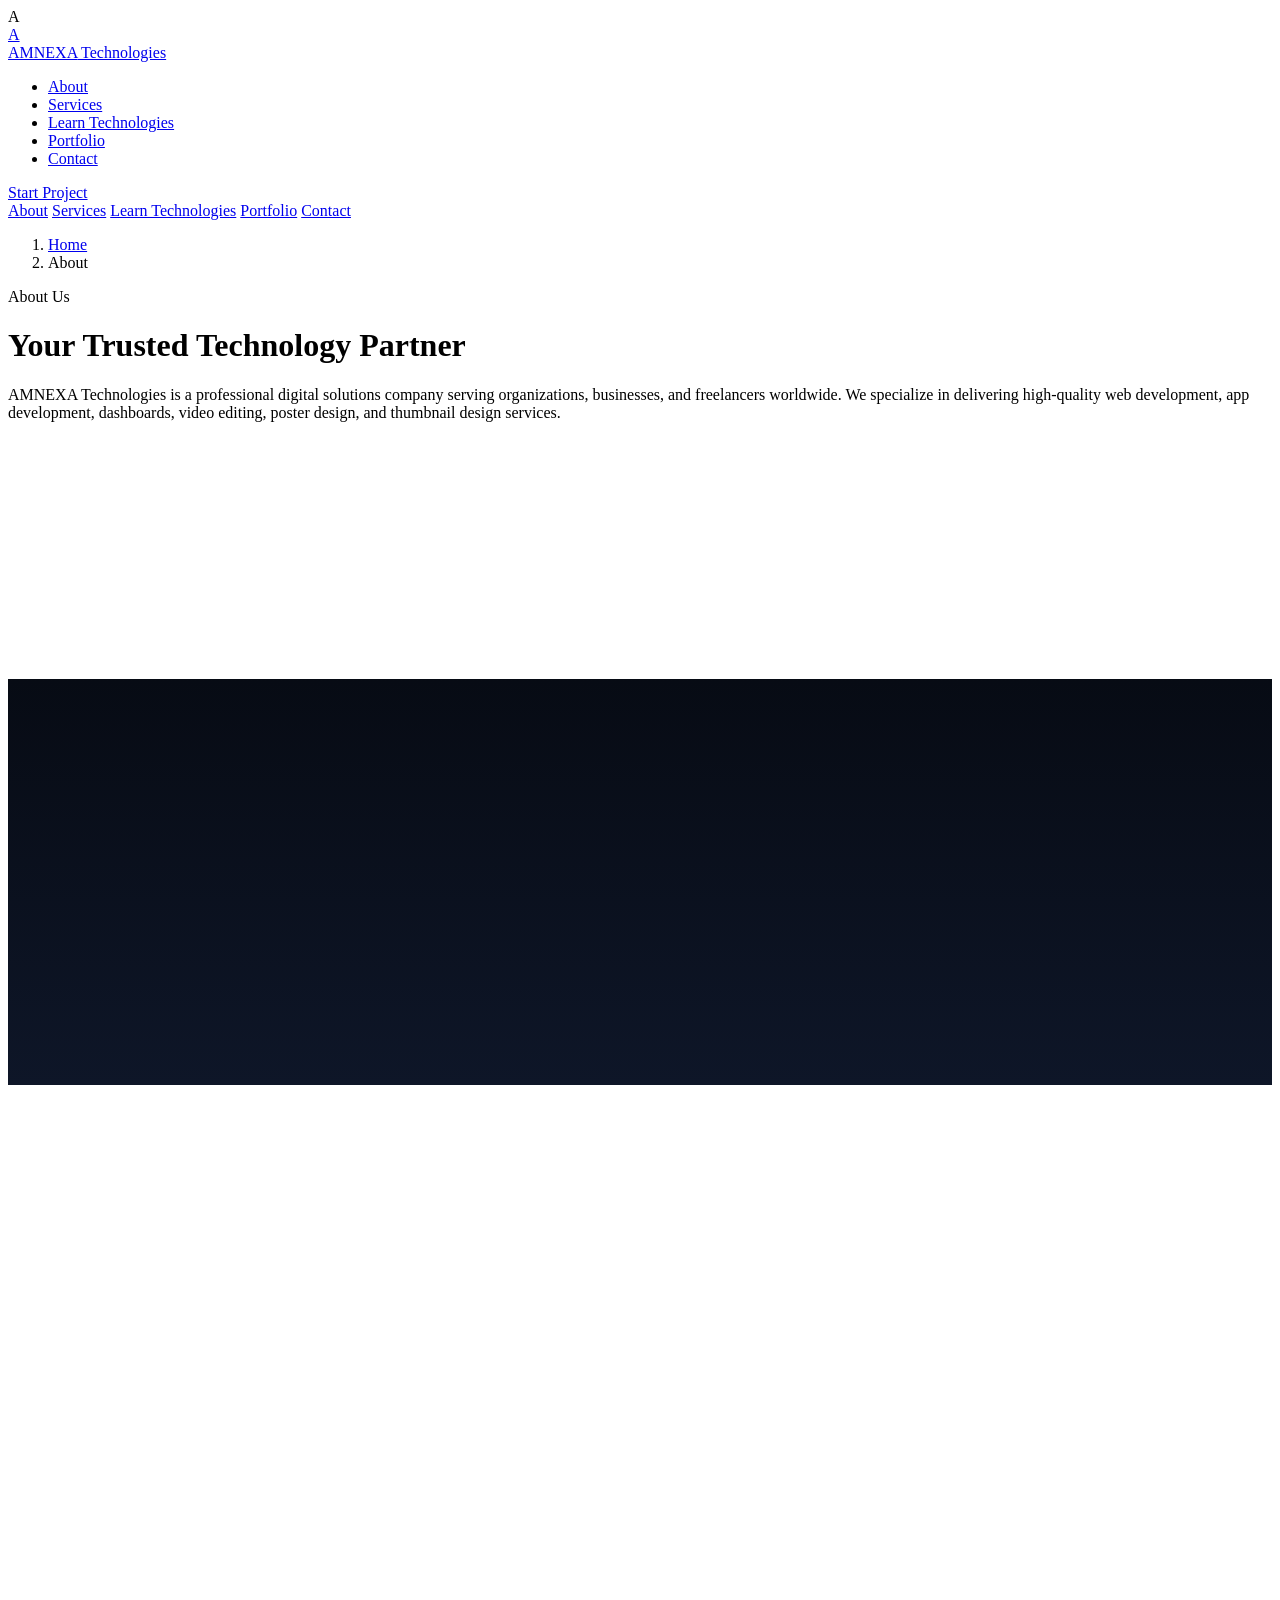
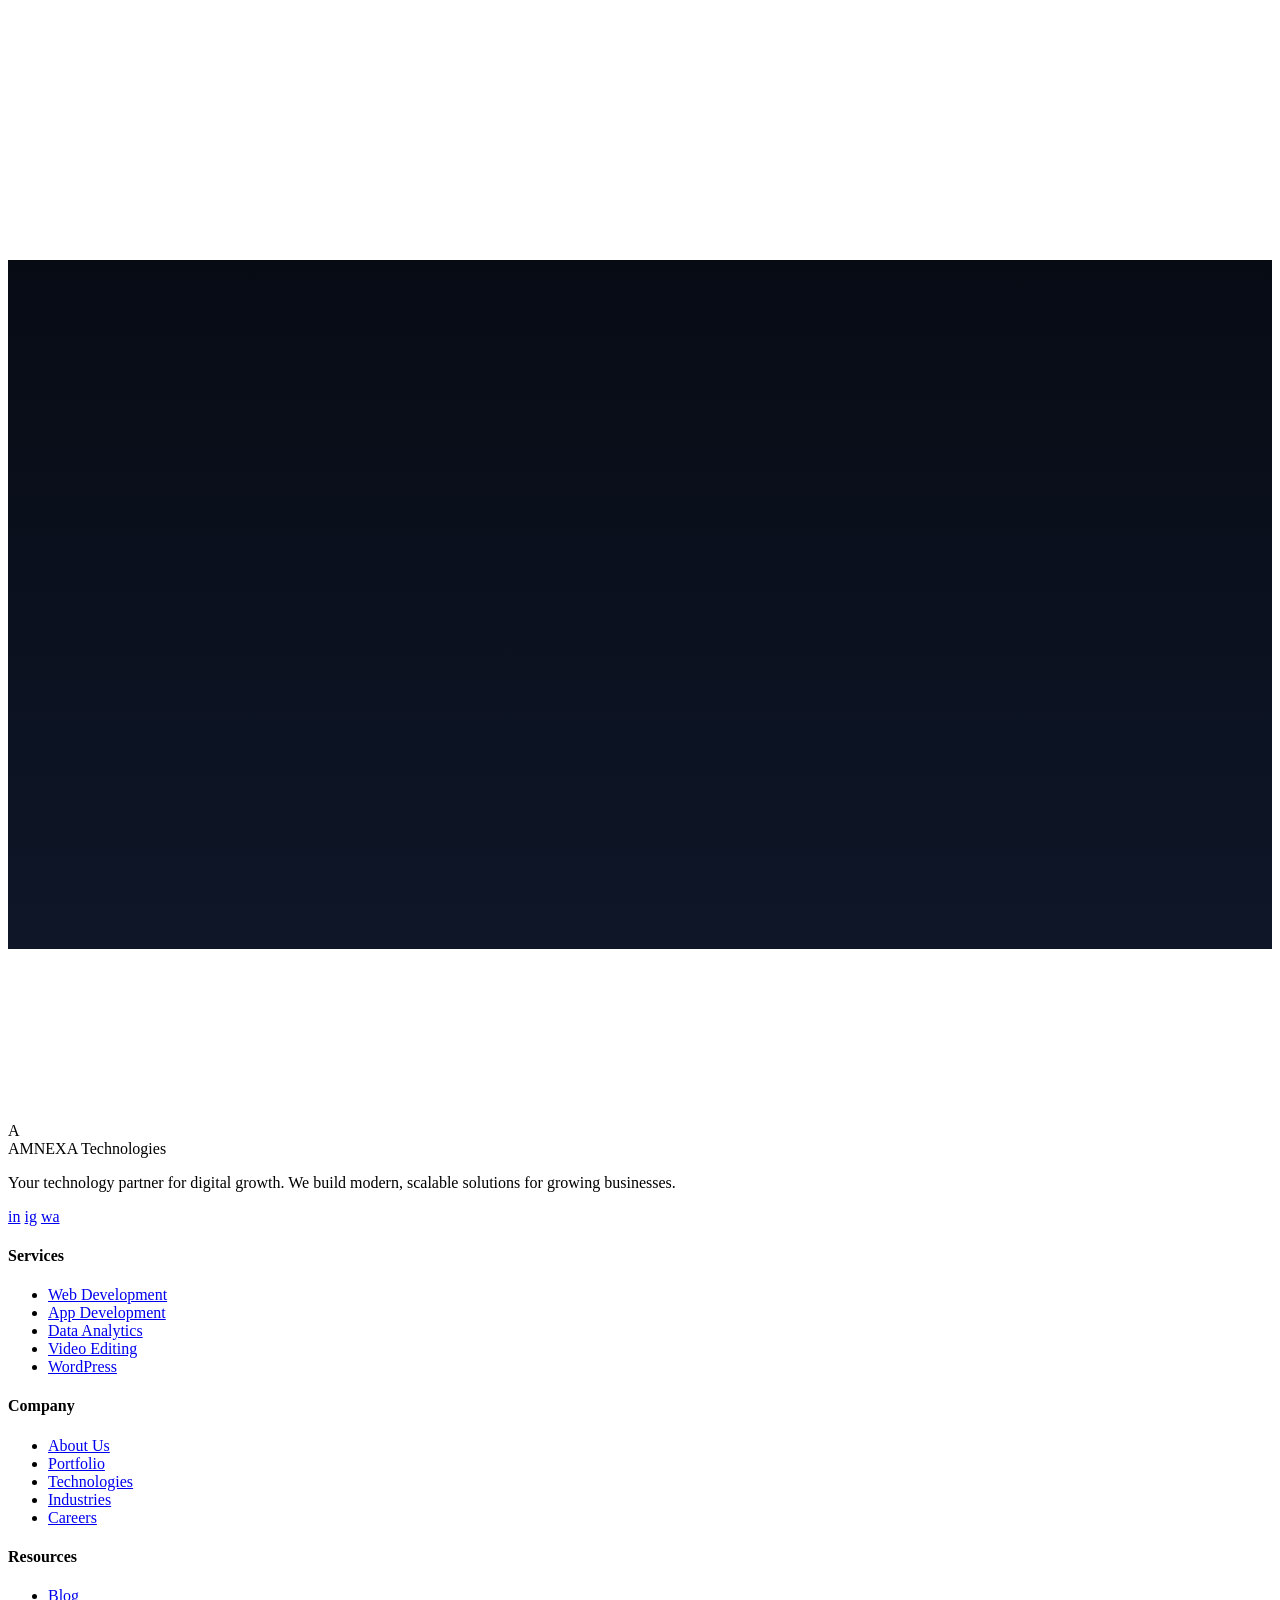
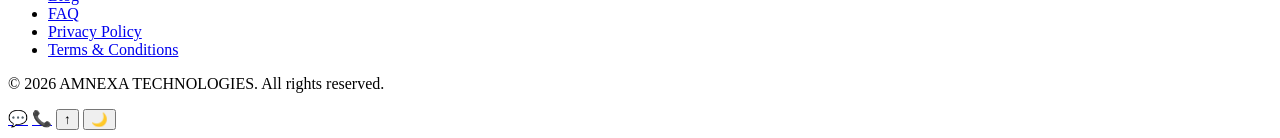
==== about.html @ ee1cf14f "Add files via upload" ====
<!DOCTYPE html>
<html lang="en">
<head>
  <meta charset="UTF-8" />
  <meta name="viewport" content="width=device-width, initial-scale=1.0" />
  <title>About Us - AMNEXA Technologies | Software Development Company in Indore</title>
  <meta name="description" content="Learn about AMNEXA Technologies - a leading software development company in Indore, India. We specialize in web development, app development, Django, React, Python, and digital solutions." />
  <meta name="keywords" content="about AMNEXA Technologies, software company in Indore, IT company in India, web development company, Django development, React development, Python development" />
  <meta name="robots" content="index, follow" />
  <meta name="author" content="AMNEXA Technologies" />
  <link rel="canonical" href="https://amnexatechnologies.in/about" />

  <!-- Open Graph -->
  <meta property="og:title" content="About Us - AMNEXA Technologies | Software Development Company in Indore" />
  <meta property="og:description" content="Learn about AMNEXA Technologies - a leading software development company in Indore, India. We specialize in web development, app development, Django, React, Python, and digital solutions." />
  <meta property="og:type" content="website" />
  <meta property="og:url" content="https://amnexatechnologies.in/about" />
  <meta property="og:image" content="https://amnexatechnologies.in/img/og-image.jpg" />
  <meta property="og:site_name" content="AMNEXA Technologies" />

  <!-- Twitter Cards -->
  <meta name="twitter:card" content="summary_large_image" />
  <meta name="twitter:title" content="About Us - AMNEXA Technologies | Software Development Company in Indore" />
  <meta name="twitter:description" content="Learn about AMNEXA Technologies - a leading software development company in Indore, India. We specialize in web development, app development, Django, React, Python, and digital solutions." />
  <meta name="twitter:image" content="https://amnexatechnologies.in/img/og-image.jpg" />

  <!-- JSON-LD Schema -->
  <script type="application/ld+json">
  {
    "@context": "https://schema.org",
    "@type": "Organization",
    "name": "AMNEXA Technologies",
    "url": "https://amnexatechnologies.in",
    "logo": "https://amnexatechnologies.in/img/logo.png",
    "description": "AMNEXA Technologies is a leading software development company in Indore, India specializing in web development, app development, Django, React, Python, and digital solutions.",
    "address": {
      "@type": "PostalAddress",
      "addressLocality": "Indore",
      "addressRegion": "Madhya Pradesh",
      "addressCountry": "IN"
    },
    "contactPoint": {
      "@type": "ContactPoint",
      "telephone": "+918349888244",
      "contactType": "customer service",
      "email": "amnexatechnologies@gmail.com"
    },
    "sameAs": [
      "https://www.linkedin.com/company/amnexatechnologies",
      "https://www.instagram.com/amnexatechnologies"
    ]
  }
  </script>

  <!-- Preconnect & Preload -->
  <link rel="preconnect" href="https://fonts.googleapis.com" />
  <link rel="preconnect" href="https://fonts.gstatic.com" crossorigin />
  <link rel="preconnect" href="https://unpkg.com" />
  <link rel="preload" href="https://fonts.googleapis.com/css2?family=Inter:wght@400;500;600;700;800&display=swap" as="style" />
  <link rel="preload" href="css/style.css" as="style" />
  <link rel="preload" href="js/main.js" as="script" />
  <link rel="preload" href="img/favicon.png" as="image" />

  <!-- Fonts -->
  <link href="https://fonts.googleapis.com/css2?family=Inter:wght@400;500;600;700;800&display=swap" rel="stylesheet" />

  <!-- AOS Animation CSS -->
  <link href="https://unpkg.com/aos@2.3.1/dist/aos.css" rel="stylesheet">

  <!-- Styles -->
  <link rel="stylesheet" href="css/style.css" />
  <link rel="icon" type="image/png" href="img/favicon.png" />
</head>
<body>

  <!-- Loading Screen -->
  <div id="loading-screen">
    <div class="loading-content">
      <div class="loading-logo">A</div>
      <div class="loading-spinner"></div>
    </div>
  </div>

  <!-- ===== NAVBAR ===== -->
  <nav class="navbar" id="navbar">
    <div class="container">
      <a href="index.html" class="navbar-logo">
        <div class="logo-icon">A</div>
        <div class="logo-text"><span>AMNEXA</span> Technologies</div>
      </a>
      <ul class="navbar-links">
        <li><a href="about.html" class="active">About</a></li>
        <li><a href="services.html">Services</a></li>
        <li><a href="classes.html">Learn Technologies</a></li>
        <li><a href="portfolio.html">Portfolio</a></li>
        <li><a href="contact.html">Contact</a></li>
      </ul>
      <a href="contact.html" class="btn btn-outline">Start Project</a>
      <div class="hamburger" id="hamburger">
        <span></span><span></span><span></span>
      </div>
    </div>
    <div class="mobile-nav" id="mobileNav">
      <a href="about.html" onclick="closeMobileNav()">About</a>
      <a href="services.html" onclick="closeMobileNav()">Services</a>
      <a href="classes.html" onclick="closeMobileNav()">Learn Technologies</a>
      <a href="portfolio.html" onclick="closeMobileNav()">Portfolio</a>
      <a href="contact.html" onclick="closeMobileNav()">Contact</a>
    </div>
  </nav>

  <!-- Breadcrumb -->
  <nav class="breadcrumb" aria-label="Breadcrumb">
    <div class="container">
      <ol itemscope itemtype="https://schema.org/BreadcrumbList">
        <li itemprop="itemListElement" itemscope itemtype="https://schema.org/ListItem">
          <a href="index.html" itemprop="item"><span itemprop="name">Home</span></a>
          <meta itemprop="position" content="1" />
        </li>
        <li itemprop="itemListElement" itemscope itemtype="https://schema.org/ListItem">
          <span itemprop="name">About</span>
          <meta itemprop="position" content="2" />
        </li>
      </ol>
    </div>
  </nav>

  <!-- Page Hero -->
  <div class="page-hero">
    <div class="container">
      <span class="page-hero-label">About Us</span>
      <h1>Your Trusted <span class="gradient-text">Technology Partner</span></h1>
      <p>AMNEXA Technologies is a professional digital solutions company serving organizations, businesses, and freelancers worldwide. We specialize in delivering high-quality web development, app development, dashboards, video editing, poster design, and thumbnail design services.</p>
    </div>
  </div>

  <!-- Our Story -->
  <section class="section">
    <div class="container">
      <div class="about-text" data-aos="fade-up">
        <span class="section-label">Our Story</span>
        <h2>Building Digital <span class="gradient-text">Excellence</span></h2>
        <p>Founded with a vision to empower businesses through technology, AMNEXA Technologies is a new digital solutions provider based in Indore, India. Our mission is simple: to help businesses of all sizes leverage the power of technology to achieve their goals.</p>
        <p>We specialize in web development, app development, video editing, poster design, and data analytics solutions. Our team combines technical expertise with creative excellence to deliver solutions that meet and exceed expectations.</p>
        <p>We believe in building long-term partnerships with our clients. When you work with AMNEXA Technologies, you're not just getting a service provider – you're getting a dedicated technology partner committed to your success.</p>
      </div>
    </div>
  </section>

  <!-- Mission Vision Values -->
  <section class="section" style="background: linear-gradient(180deg, #070b14 0%, #0e1628 100%);">
    <div class="container">
      <div class="section-header" data-aos="fade-up">
        <span class="section-label">Our Foundation</span>
        <h2 class="section-title">Mission, Vision & <span class="gradient-text">Values</span></h2>
      </div>
      <div class="mvv-grid">
        <div class="mvv-card" data-aos="fade-up" data-aos-delay="100">
          <span class="mvv-icon">🎯</span>
          <h3>Our Mission</h3>
          <p>To deliver exceptional digital solutions that empower businesses to achieve their full potential through innovative technology, creative design, and unwavering commitment to quality.</p>
        </div>
        <div class="mvv-card" data-aos="fade-up" data-aos-delay="200">
          <span class="mvv-icon">🔭</span>
          <h3>Our Vision</h3>
          <p>To be the go-to technology partner for organizations seeking innovative, reliable, and scalable digital solutions, recognized globally for excellence and customer satisfaction.</p>
        </div>
        <div class="mvv-card" data-aos="fade-up" data-aos-delay="300">
          <span class="mvv-icon">💎</span>
          <h3>Our Values</h3>
          <p>Quality, innovation, transparency, and building lasting partnerships. We believe in doing things right the first time and continuously improving to deliver the best results.</p>
        </div>
      </div>
    </div>
  </section>

  <!-- Why Choose Us -->
  <section class="section">
    <div class="container">
      <div class="section-header" data-aos="fade-up">
        <span class="section-label">Why Choose Us</span>
        <h2 class="section-title">What Makes Us <span class="gradient-text">Different</span></h2>
      </div>
      <div class="why-grid">
        <div class="why-card" data-aos="fade-up" data-aos-delay="100">
          <span class="why-icon">🛠️</span>
          <h3>Customized Solutions</h3>
          <p>Every solution is designed according to your unique business needs — no templates, no shortcuts. We build from the ground up to ensure perfect fit.</p>
        </div>
        <div class="why-card" data-aos="fade-up" data-aos-delay="200">
          <span class="why-icon">⚡</span>
          <h3>Modern Technology</h3>
          <p>Using latest tools and frameworks to build fast, reliable and future-proof solutions that scale with your business.</p>
        </div>
        <div class="why-card" data-aos="fade-up" data-aos-delay="300">
          <span class="why-icon">🔍</span>
          <h3>Transparent Process</h3>
          <p>Clear communication and progress updates from idea to final delivery. No hidden costs, no surprises.</p>
        </div>
        <div class="why-card" data-aos="fade-up" data-aos-delay="400">
          <span class="why-icon">🤝</span>
          <h3>Long Term Partnership</h3>
          <p>We support your business beyond development — your growth is our mission. We're here for the long haul.</p>
        </div>
        <div class="why-card" data-aos="fade-up" data-aos-delay="500">
          <span class="why-icon">💰</span>
          <h3>Competitive Pricing</h3>
          <p>High-quality solutions at competitive prices. We deliver value that exceeds your investment.</p>
        </div>
        <div class="why-card" data-aos="fade-up" data-aos-delay="600">
          <span class="why-icon">🌍</span>
          <h3>Global Reach</h3>
          <p>Serving clients worldwide with remote-first approach. Distance is never a barrier to quality.</p>
        </div>
      </div>
    </div>
  </section>

  <!-- Team -->
  <section class="section" style="background: linear-gradient(180deg, #070b14 0%, #0e1628 100%);">
    <div class="container">
      <div class="section-header" data-aos="fade-up">
        <span class="section-label">Our Team</span>
        <h2 class="section-title">Meet the <span class="gradient-text">Experts</span></h2>
        <p class="section-subtitle">A team of passionate developers, designers, and strategists dedicated to your success.</p>
      </div>
      <div class="team-grid">
        <div class="team-card" data-aos="fade-up" data-aos-delay="100">
          <div class="team-avatar">👨‍💻</div>
          <h3>Monesh Sharma</h3>
          <span class="team-role">Founder & CEO</span>
          <p>Full-stack developer with expertise in Django, React, and cloud technologies.</p>
        </div>
        <div class="team-card" data-aos="fade-up" data-aos-delay="200">
          <div class="team-avatar">👩‍💻</div>
          <h3>Priya Patel</h3>
          <span class="team-role">Lead Developer</span>
          <p>Expert in Python, Django, and backend architecture.</p>
        </div>
        <div class="team-card" data-aos="fade-up" data-aos-delay="300">
          <div class="team-avatar">👨‍🎨</div>
          <h3>Rahul Verma</h3>
          <span class="team-role">UI/UX Designer</span>
          <p>Creative designer specializing in modern interfaces and user experiences.</p>
        </div>
        <div class="team-card" data-aos="fade-up" data-aos-delay="400">
          <div class="team-avatar">👩‍🎨</div>
          <h3>Anjali Singh</h3>
          <span class="team-role">Video Editor</span>
          <p>Professional video editor with expertise in Premiere Pro and After Effects.</p>
        </div>
      </div>
    </div>
  </section>

  <!-- CTA -->
  <section class="section">
    <div class="container" style="text-align:center;" data-aos="fade-up">
      <span class="section-label">Ready to Work Together?</span>
      <h2 class="section-title">Let's Build Something <span class="gradient-text">Amazing</span></h2>
      <p class="section-subtitle" style="margin:0 auto 36px;">Have a project in mind? Let's discuss how we can help you achieve your goals.</p>
      <a href="contact.html" class="btn btn-primary">Start Your Project →</a>
    </div>
  </section>

  <!-- ===== FOOTER ===== -->
  <footer>
    <div class="container">
      <div class="footer-grid">
        <div class="footer-brand">
          <div class="navbar-logo">
            <div class="logo-icon">A</div>
            <div class="logo-text"><span>AMNEXA</span> Technologies</div>
          </div>
          <p>Your technology partner for digital growth. We build modern, scalable solutions for growing businesses.</p>
          <div class="footer-socials">
            <a href="#" class="social-btn" aria-label="LinkedIn">in</a>
            <a href="#" class="social-btn" aria-label="Instagram">ig</a>
            <a href="https://wa.me/918349888244" class="social-btn" aria-label="WhatsApp">wa</a>
          </div>
        </div>
        <div class="footer-col">
          <h4>Services</h4>
          <ul>
            <li><a href="services.html">Web Development</a></li>
            <li><a href="services.html">App Development</a></li>
            <li><a href="services.html">Data Analytics</a></li>
            <li><a href="services.html">Video Editing</a></li>
            <li><a href="services.html">WordPress</a></li>
          </ul>
        </div>
        <div class="footer-col">
          <h4>Company</h4>
          <ul>
            <li><a href="about.html">About Us</a></li>
            <li><a href="portfolio.html">Portfolio</a></li>
            <li><a href="technologies.html">Technologies</a></li>
            <li><a href="industries.html">Industries</a></li>
            <li><a href="career.html">Careers</a></li>
          </ul>
        </div>
        <div class="footer-col">
          <h4>Resources</h4>
          <ul>
            <li><a href="blog.html">Blog</a></li>
            <li><a href="faq.html">FAQ</a></li>
            <li><a href="privacy-policy.html">Privacy Policy</a></li>
            <li><a href="terms.html">Terms & Conditions</a></li>
          </ul>
        </div>
      </div>
      <div class="footer-bottom">
        <p>&copy; 2026 AMNEXA TECHNOLOGIES. All rights reserved.</p>
      </div>
    </div>
  </footer>

  <!-- Floating Buttons -->
  <a href="https://wa.me/918349888244" class="whatsapp-btn" target="_blank" rel="noopener" aria-label="Chat on WhatsApp">💬</a>
  <a href="tel:+918349888244" class="call-btn" aria-label="Call Us">📞</a>
  <button class="back-to-top" id="backToTop" aria-label="Back to Top">↑</button>
  <button class="dark-mode-toggle" id="darkModeToggle" aria-label="Toggle Dark Mode">🌙</button>

  <!-- Scripts -->
  <script src="https://unpkg.com/aos@2.3.1/dist/aos.js"></script>
  <script src="js/main.js"></script>
</body>
</html>
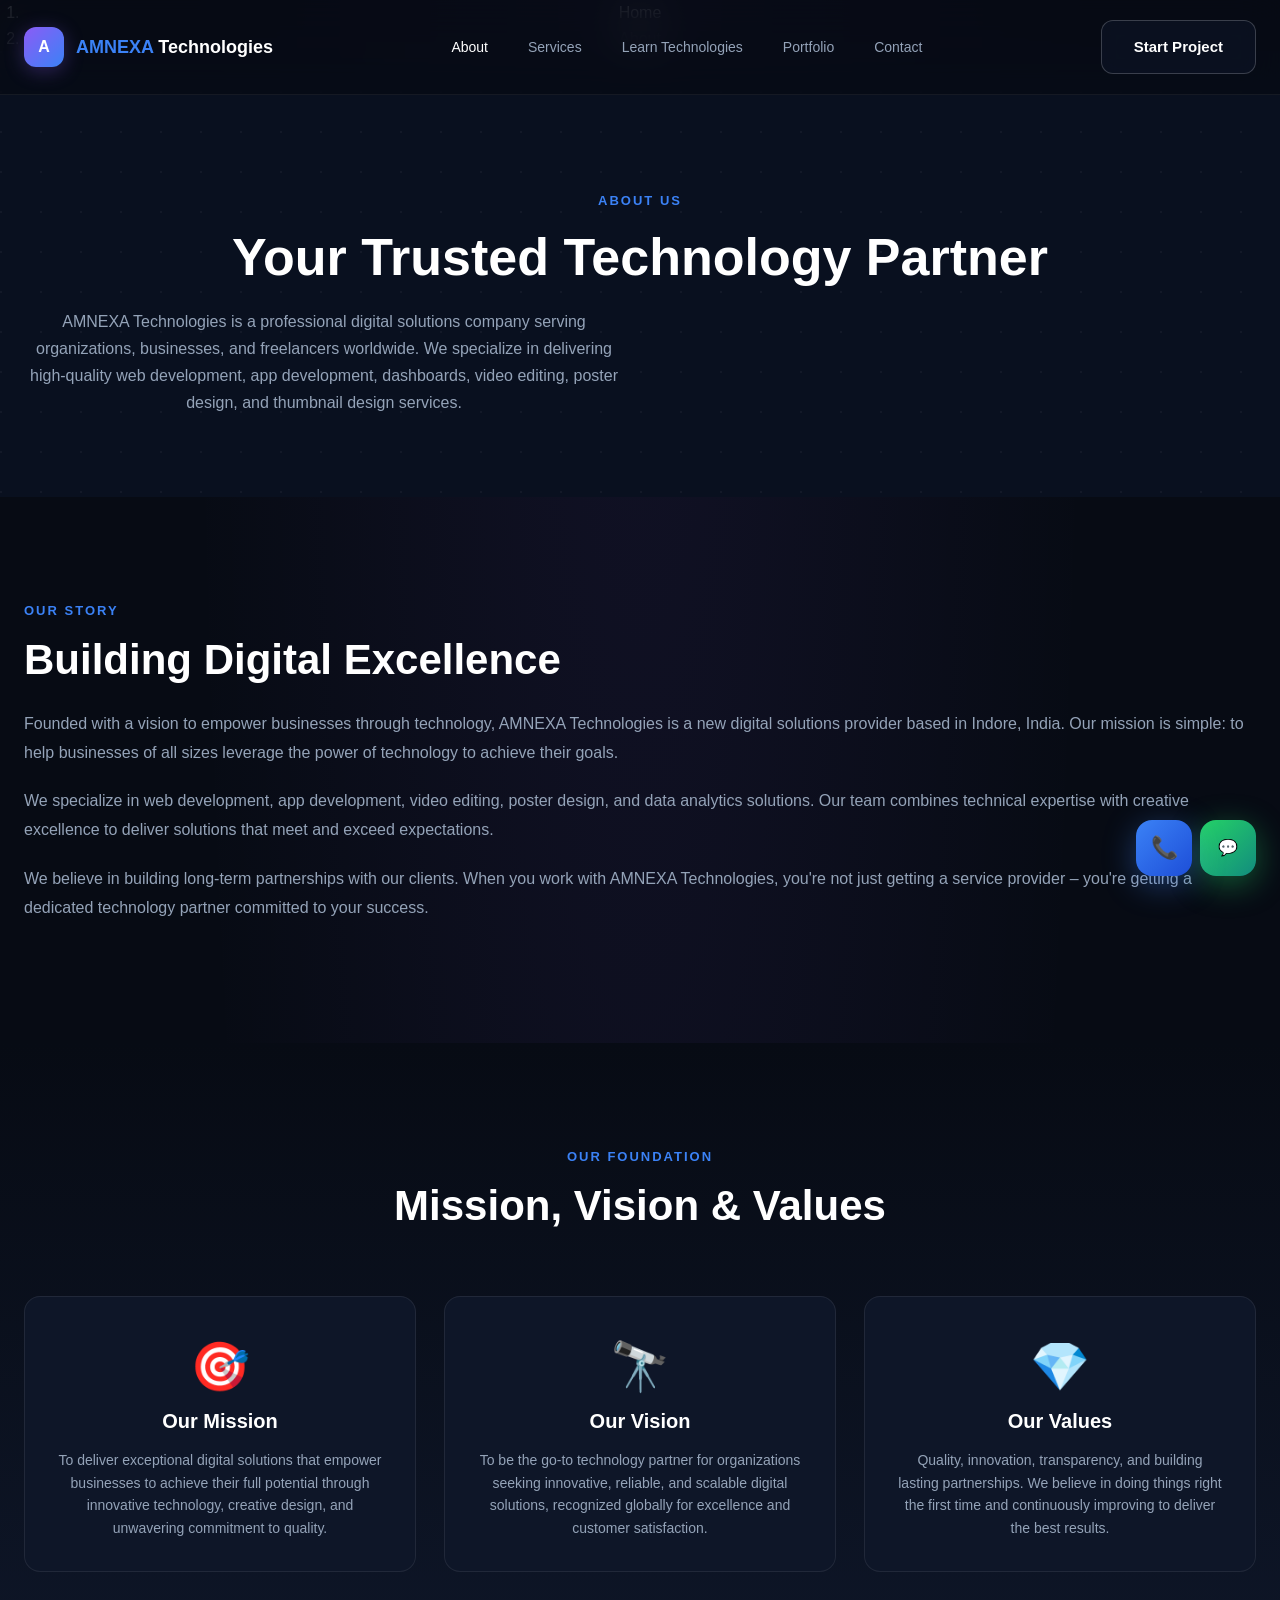
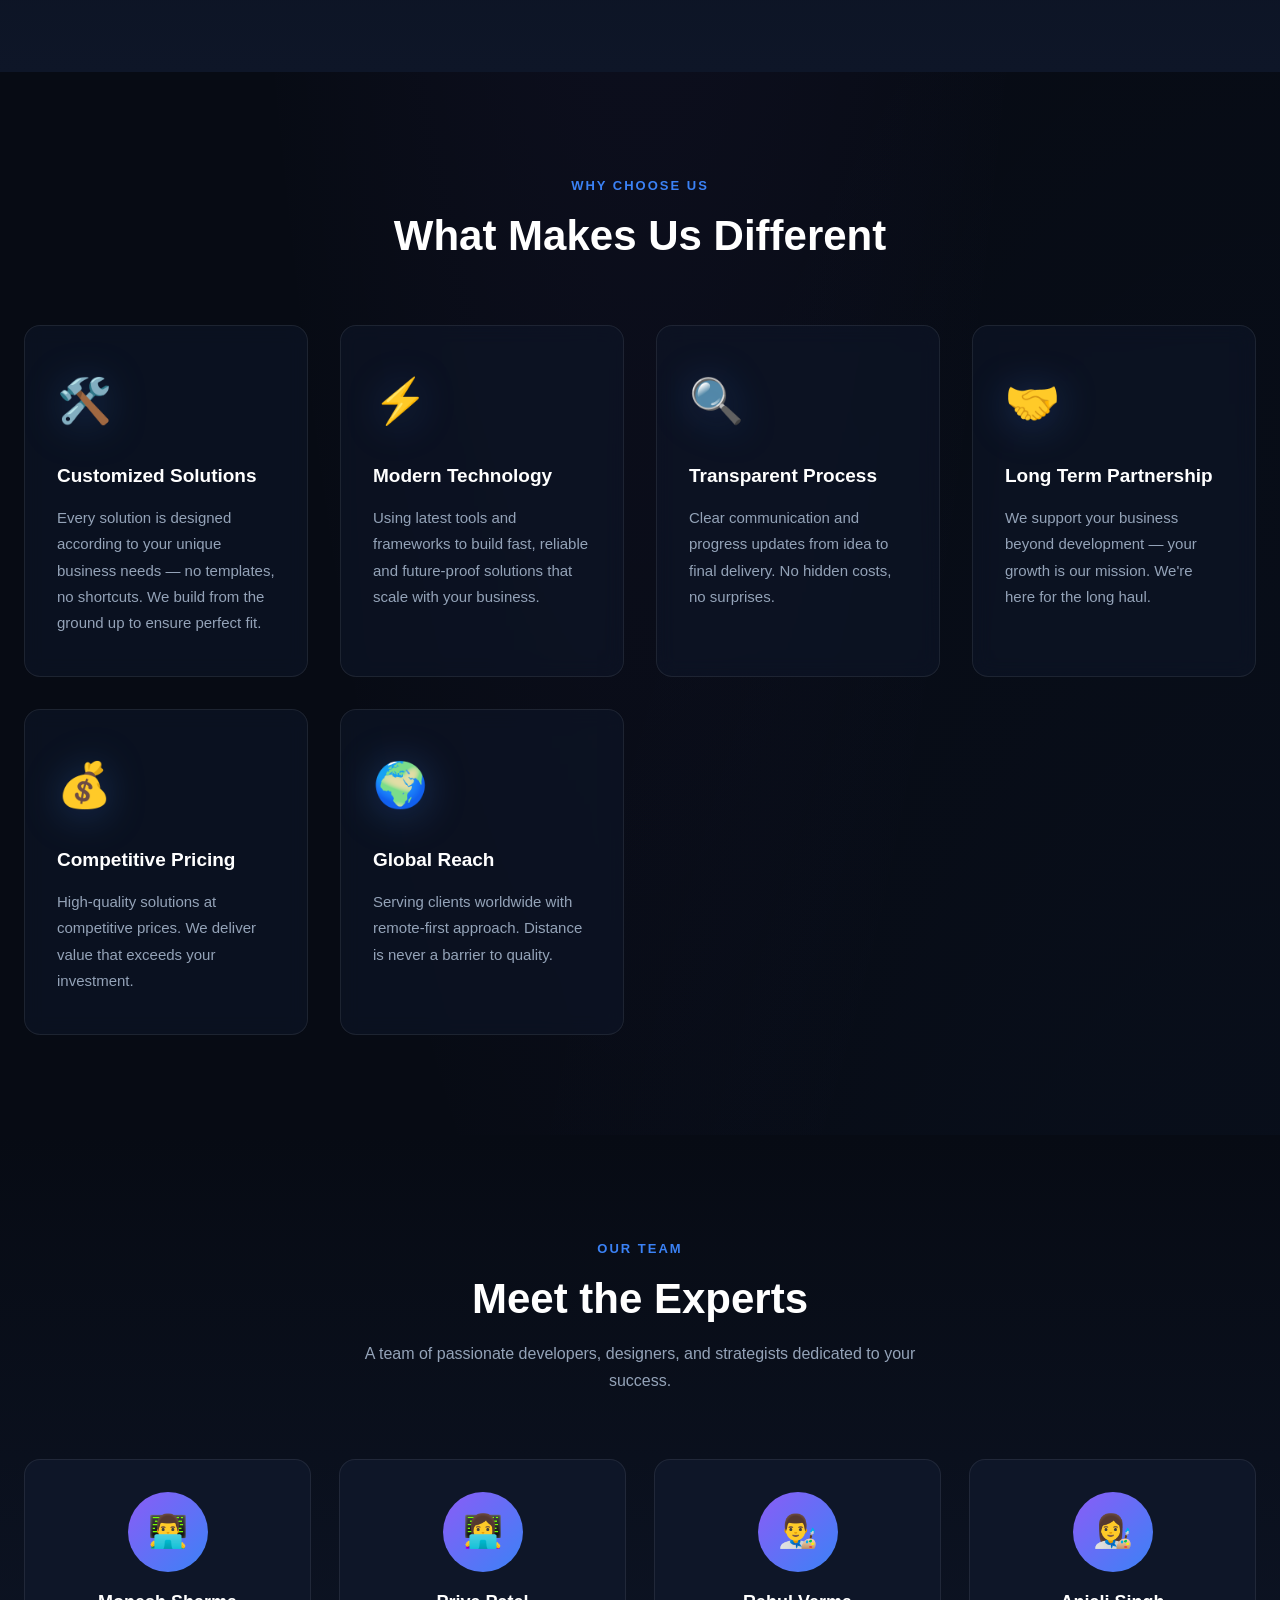
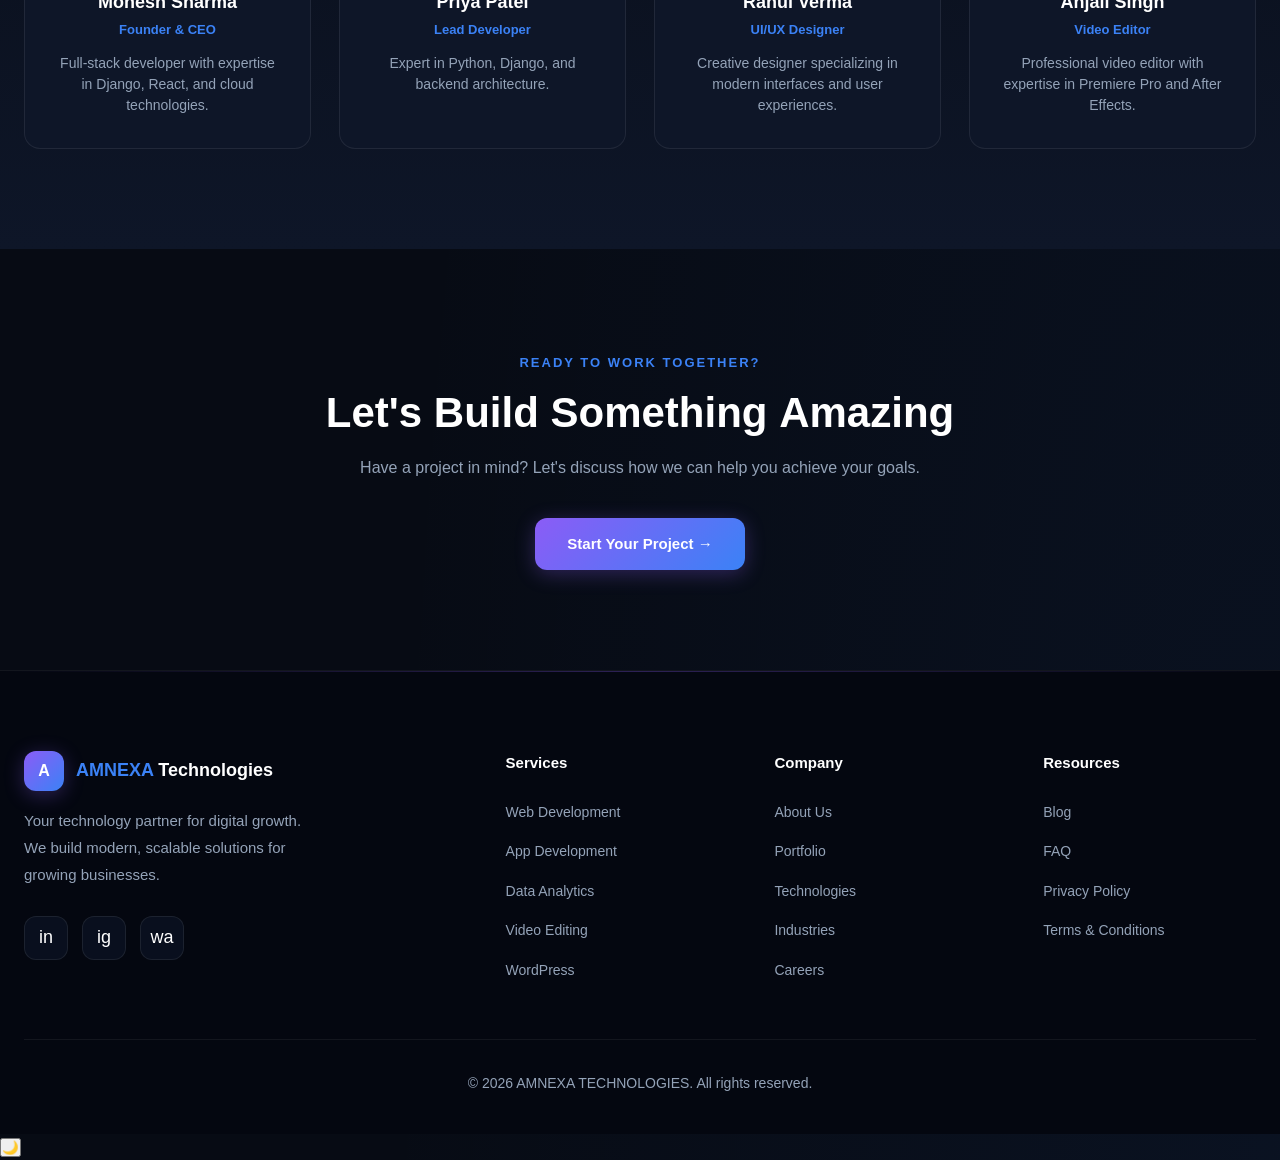
==== commit f2e70371: "Add files via upload" ====
--- a/about.html
+++ b/about.html
@@ -100,7 +100,15 @@
         <span></span><span></span><span></span>
       </div>
     </div>
+    <div class="mobile-nav-overlay" id="mobileNavOverlay"></div>
     <div class="mobile-nav" id="mobileNav">
+      <div class="mobile-nav-header">
+        <div class="navbar-logo">
+          <div class="logo-icon">A</div>
+          <div class="logo-text"><span>AMNEXA</span> Technologies</div>
+        </div>
+        <div class="mobile-nav-close" onclick="closeMobileNav()">✕</div>
+      </div>
       <a href="about.html" onclick="closeMobileNav()">About</a>
       <a href="services.html" onclick="closeMobileNav()">Services</a>
       <a href="classes.html" onclick="closeMobileNav()">Learn Technologies</a>
--- a/css/style.css
+++ b/css/style.css
@@ -0,0 +1,4269 @@
+/* ============================================================
+   AMNEXA TECHNOLOGIES — Premium Stylesheet
+   Modern Dark Theme with Glassmorphism & Premium Effects
+============================================================ */
+
+/* ---- Reset & Base ---- */
+*,
+*::before,
+*::after {
+	margin: 0;
+	padding: 0;
+	box-sizing: border-box;
+}
+
+html,
+body {
+	width: 100%;
+	max-width: 100%;
+	overflow-x: hidden;
+}
+
+:root {
+	--bg: #070b14;
+	--bg-card: #0e1628;
+	--bg-card2: #111827;
+	--blue: #3B82F6;
+	--purple: #8B5CF6;
+	--cyan: #06B6D4;
+	--gradient: linear-gradient(135deg, #8B5CF6, #3B82F6, #06B6D4);
+	--gradient-primary: linear-gradient(135deg, #3B82F6, #8B5CF6);
+	--gradient-secondary: linear-gradient(135deg, #8B5CF6, #06B6D4);
+	--text: #ffffff;
+	--text-muted: #94a3b8;
+	--border: rgba(255, 255, 255, 0.08);
+	--radius: 16px;
+	--glass: rgba(14, 22, 40, 0.7);
+}
+
+html {
+	scroll-behavior: smooth;
+}
+
+body {
+	font-family: 'Inter', -apple-system, BlinkMacSystemFont, 'Segoe UI', Roboto, sans-serif;
+	background-color: #070b14;
+	color: #ffffff;
+	overflow-x: hidden;
+	min-height: 100vh;
+	line-height: 1.6;
+	background-image:
+		radial-gradient(ellipse at top, rgba(139, 92, 246, 0.08) 0%, transparent 50%),
+		radial-gradient(ellipse at bottom right, rgba(59, 130, 246, 0.06) 0%, transparent 50%);
+}
+
+/* Hide scrollbar but keep functionality */
+body::-webkit-scrollbar {
+	width: 0px;
+	background: transparent;
+}
+
+body {
+	-ms-overflow-style: none;
+	scrollbar-width: none;
+}
+
+html {
+	-ms-overflow-style: none;
+	scrollbar-width: none;
+}
+
+html::-webkit-scrollbar {
+	width: 0px;
+	background: transparent;
+}
+
+a {
+	text-decoration: none;
+	color: inherit;
+}
+
+/* ---- Reusable ---- */
+.container {
+	max-width: 1400px;
+	margin: 0 auto;
+	padding: 0 24px;
+	width: 100%;
+	box-sizing: border-box;
+}
+
+.section {
+	padding: 100px 0;
+}
+
+.section-label {
+	display: inline-block;
+	font-size: 13px;
+	font-weight: 600;
+	letter-spacing: 2px;
+	text-transform: uppercase;
+	color: #3B82F6;
+	margin-bottom: 14px;
+}
+
+.section-title {
+	font-size: clamp(28px, 4vw, 42px);
+	font-weight: 800;
+	line-height: 1.2;
+	margin-bottom: 16px;
+}
+
+.section-subtitle {
+	font-size: 16px;
+	color: #94a3b8;
+	max-width: 560px;
+	line-height: 1.7;
+}
+
+.section-header {
+	text-align: center;
+	margin-bottom: 64px;
+}
+
+.section-header .section-subtitle {
+	margin: 0 auto;
+}
+
+.gradient-text {
+	background: linear-gradient(135deg, #8B5CF6, #3B82F6);
+	-webkit-background-clip: text;
+	-webkit-text-fill-color: transparent;
+	background-clip: text;
+}
+
+.btn {
+	display: inline-flex;
+	align-items: center;
+	gap: 8px;
+	padding: 14px 32px;
+	border-radius: 12px;
+	font-size: 15px;
+	font-weight: 600;
+	cursor: pointer;
+	transition: all 0.3s ease;
+	border: none;
+	position: relative;
+	overflow: hidden;
+}
+
+.btn::before {
+	content: '';
+	position: absolute;
+	inset: 0;
+	background: linear-gradient(135deg, rgba(255, 255, 255, 0.1) 0%, transparent 50%);
+	opacity: 0;
+	transition: opacity 0.3s;
+}
+
+.btn:hover::before {
+	opacity: 1;
+}
+
+.btn-primary {
+	background: linear-gradient(135deg, #8B5CF6, #3B82F6);
+	color: #fff;
+	box-shadow: 0 4px 20px rgba(139, 92, 246, 0.3);
+}
+
+.btn-primary:hover {
+	transform: translateY(-3px);
+	box-shadow: 0 8px 30px rgba(139, 92, 246, 0.4);
+}
+
+.btn-outline {
+	background: rgba(14, 22, 40, 0.6);
+	color: #fff;
+	border: 1.5px solid rgba(255, 255, 255, 0.2);
+	backdrop-filter: blur(10px);
+}
+
+.btn-outline:hover {
+	border-color: #3B82F6;
+	color: #3B82F6;
+	transform: translateY(-3px);
+	background: rgba(59, 130, 246, 0.1);
+}
+
+/* ---- Navbar ---- */
+.navbar {
+	position: fixed;
+	top: 0;
+	left: 0;
+	right: 0;
+	z-index: 1000;
+	padding: 20px 0;
+	background: rgba(7, 11, 20, 0.8);
+	backdrop-filter: blur(20px);
+	border-bottom: 1px solid rgba(255, 255, 255, 0.06);
+	transition: all 0.3s ease;
+	width: 100%;
+	max-width: 100vw;
+}
+
+.navbar.scrolled {
+	background: rgba(7, 11, 20, 0.95);
+	padding: 16px 0;
+	box-shadow: 0 4px 30px rgba(0, 0, 0, 0.3);
+}
+
+.navbar .container {
+	display: flex;
+	align-items: center;
+	justify-content: space-between;
+}
+
+.navbar-logo {
+	display: flex;
+	align-items: center;
+	gap: 12px;
+	font-size: 18px;
+	font-weight: 700;
+}
+
+.logo-icon {
+	width: 40px;
+	height: 40px;
+	background: linear-gradient(135deg, #8B5CF6, #3B82F6);
+	border-radius: 12px;
+	display: flex;
+	align-items: center;
+	justify-content: center;
+	font-weight: 800;
+	font-size: 16px;
+	box-shadow: 0 4px 20px rgba(139, 92, 246, 0.3);
+}
+
+.logo-text span {
+	color: #3B82F6;
+}
+
+.navbar-links {
+	display: flex;
+	align-items: center;
+	gap: 40px;
+	list-style: none;
+}
+
+.navbar-links a {
+	font-size: 14px;
+	color: #94a3b8;
+	transition: all 0.3s;
+	font-weight: 500;
+}
+
+.navbar-links a:hover,
+.navbar-links a.active {
+	color: #fff;
+}
+
+.navbar-links a::after {
+	content: '';
+	position: absolute;
+	bottom: -4px;
+	left: 0;
+	width: 0;
+	height: 2px;
+	background: linear-gradient(90deg, #8B5CF6, #3B82F6);
+	transition: width 0.3s;
+}
+
+.navbar-links a:hover::after {
+	width: 100%;
+}
+
+.hamburger {
+	display: none;
+	flex-direction: column;
+	gap: 6px;
+	cursor: pointer;
+	padding: 12px;
+	z-index: 1001;
+	position: relative;
+	background: rgba(59, 130, 246, 0.15);
+	border-radius: 8px;
+	border: 1px solid rgba(59, 130, 246, 0.4);
+	min-width: 44px;
+	min-height: 44px;
+	justify-content: center;
+	align-items: center;
+}
+
+.hamburger span {
+	display: block;
+	width: 28px;
+	height: 3px;
+	background: #fff;
+	border-radius: 2px;
+	transition: all 0.3s;
+}
+
+.hamburger:hover {
+	background: rgba(59, 130, 246, 0.25);
+	border-color: #3B82F6;
+}
+
+.hamburger:hover span {
+	background: #3B82F6;
+}
+
+.mobile-nav {
+	display: none !important;
+	flex-direction: column;
+	gap: 0;
+	background: linear-gradient(135deg, #0e1628 0%, #070b14 100%);
+	position: fixed;
+	top: 0;
+	right: 0;
+	width: 320px;
+	height: 100vh;
+	z-index: 9999;
+	box-shadow: -10px 0 40px rgba(0, 0, 0, 0.5);
+	transform: translateX(100%);
+	transition: transform 0.3s cubic-bezier(0.4, 0, 0.2, 1);
+}
+
+.mobile-nav.open {
+	display: flex !important;
+	transform: translateX(0);
+}
+
+.mobile-nav::before {
+	content: '';
+	position: absolute;
+	top: 0;
+	left: 0;
+	right: 0;
+	bottom: 0;
+	background: linear-gradient(180deg, rgba(139, 92, 246, 0.05) 0%, transparent 50%);
+	pointer-events: none;
+}
+
+.mobile-nav-overlay {
+	display: none;
+	position: fixed;
+	inset: 0;
+	background: rgba(0, 0, 0, 0.6);
+	backdrop-filter: blur(4px);
+	z-index: 9998;
+	opacity: 0;
+	transition: opacity 0.3s ease;
+}
+
+.mobile-nav-overlay.open {
+	display: block;
+	opacity: 1;
+}
+
+.mobile-nav-header {
+	display: flex;
+	justify-content: space-between;
+	align-items: center;
+	padding: 24px 32px;
+	border-bottom: 1px solid rgba(255, 255, 255, 0.08);
+	background: rgba(7, 11, 20, 0.5);
+	backdrop-filter: blur(10px);
+}
+
+.mobile-nav-close {
+	font-size: 28px;
+	color: #fff;
+	cursor: pointer;
+	padding: 8px;
+	transition: all 0.3s;
+	display: flex;
+	align-items: center;
+	justify-content: center;
+	width: 40px;
+	height: 40px;
+	border-radius: 8px;
+	background: rgba(255, 255, 255, 0.05);
+}
+
+.mobile-nav-close:hover {
+	background: rgba(139, 92, 246, 0.2);
+	color: #8B5CF6;
+	transform: rotate(90deg);
+}
+
+.mobile-nav a {
+	padding: 18px 32px;
+	font-size: 16px;
+	color: #94a3b8;
+	border-bottom: 1px solid rgba(255, 255, 255, 0.04);
+	transition: all 0.3s;
+	font-weight: 500;
+	display: block;
+	width: 100%;
+	box-sizing: border-box;
+	text-decoration: none;
+	position: relative;
+	overflow: hidden;
+}
+
+.mobile-nav a::before {
+	content: '';
+	position: absolute;
+	left: 0;
+	top: 0;
+	bottom: 0;
+	width: 3px;
+	background: linear-gradient(180deg, #8B5CF6, #3B82F6);
+	transform: scaleY(0);
+	transition: transform 0.3s ease;
+}
+
+.mobile-nav a:hover {
+	color: #fff;
+	background: rgba(139, 92, 246, 0.1);
+	padding-left: 40px;
+}
+
+.mobile-nav a:hover::before {
+	transform: scaleY(1);
+}
+
+.mobile-nav a:first-child {
+	border-top: none;
+}
+
+.mobile-nav a:last-child {
+	border-bottom: none;
+}
+
+/* ---- Hero ---- */
+#hero {
+	min-height: 100vh;
+	display: flex;
+	align-items: center;
+	padding-top: 100px;
+	position: relative;
+	overflow: hidden;
+}
+
+.hero-bg {
+	position: absolute;
+	inset: 0;
+	z-index: 0;
+}
+
+.hero-bg::before {
+	content: '';
+	position: absolute;
+	inset: 0;
+	background-image: radial-gradient(circle at 1px 1px, rgba(255, 255, 255, 0.03) 1px, transparent 0);
+	background-size: 40px 40px;
+}
+
+.hero-bg::after {
+	content: '';
+	position: absolute;
+	width: 700px;
+	height: 700px;
+	border-radius: 50%;
+	background: radial-gradient(circle, rgba(139, 92, 246, 0.12) 0%, transparent 70%);
+	top: -150px;
+	right: -150px;
+	animation: glowPulse 8s ease-in-out infinite;
+	max-width: 100vw;
+	max-height: 100vh;
+}
+
+.hero-glow2 {
+	position: absolute;
+	width: 500px;
+	height: 500px;
+	border-radius: 50%;
+	background: radial-gradient(circle, rgba(59, 130, 246, 0.08) 0%, transparent 70%);
+	bottom: 0;
+	left: 200px;
+	pointer-events: none;
+	animation: glowPulse 8s ease-in-out infinite reverse;
+	max-width: 100vw;
+	max-height: 100vh;
+}
+
+@keyframes glowPulse {
+
+	0%,
+	100% {
+		opacity: 0.6;
+		transform: scale(1);
+	}
+
+	50% {
+		opacity: 1;
+		transform: scale(1.1);
+	}
+}
+
+.hero-content {
+	position: relative;
+	z-index: 1;
+	display: grid;
+	grid-template-columns: 1fr 1fr;
+	gap: 80px;
+	align-items: center;
+	width: 100%;
+	max-width: 100%;
+	overflow: hidden;
+}
+
+.hero-badge {
+	display: inline-flex;
+	align-items: center;
+	gap: 8px;
+	padding: 10px 20px;
+	border: 1px solid rgba(59, 130, 246, 0.3);
+	border-radius: 50px;
+	font-size: 13px;
+	color: #3B82F6;
+	margin-bottom: 32px;
+	background: rgba(59, 130, 246, 0.05);
+	backdrop-filter: blur(10px);
+}
+
+.hero-badge::before {
+	content: '';
+	width: 8px;
+	height: 8px;
+	border-radius: 50%;
+	background: #3B82F6;
+	animation: pulse 2s infinite;
+}
+
+@keyframes pulse {
+
+	0%,
+	100% {
+		opacity: 1;
+		transform: scale(1);
+	}
+
+	50% {
+		opacity: 0.5;
+		transform: scale(1.2);
+	}
+}
+
+.hero-title {
+	font-size: clamp(40px, 5vw, 64px);
+	font-weight: 800;
+	line-height: 1.1;
+	margin-bottom: 28px;
+	letter-spacing: -0.02em;
+}
+
+.hero-title .line3 {
+	background: linear-gradient(135deg, #8B5CF6, #3B82F6);
+	-webkit-background-clip: text;
+	-webkit-text-fill-color: transparent;
+	background-clip: text;
+}
+
+.hero-desc {
+	font-size: 17px;
+	color: #94a3b8;
+	line-height: 1.75;
+	max-width: 500px;
+	margin-bottom: 40px;
+	width: 100%;
+}
+
+.hero-actions {
+	display: flex;
+	gap: 20px;
+	flex-wrap: wrap;
+	width: 100%;
+}
+
+/* Hero visual */
+.hero-visual {
+	position: relative;
+	height: 550px;
+	width: 100%;
+	max-width: 100%;
+	overflow: hidden;
+}
+
+.hero-code-card {
+	position: absolute;
+	top: 50%;
+	left: 50%;
+	transform: translate(-50%, -50%);
+	background: rgba(14, 22, 40, 0.8);
+	border: 1px solid rgba(255, 255, 255, 0.1);
+	border-radius: 20px;
+	width: 340px;
+	max-width: 90%;
+	overflow: hidden;
+	box-shadow: 0 30px 80px rgba(0, 0, 0, 0.5);
+	backdrop-filter: blur(20px);
+}
+
+.code-topbar {
+	background: rgba(26, 37, 64, 0.8);
+	padding: 12px 16px;
+	display: flex;
+	align-items: center;
+	gap: 8px;
+	font-size: 12px;
+	color: #94a3b8;
+	border-bottom: 1px solid rgba(255, 255, 255, 0.06);
+}
+
+.dot {
+	width: 12px;
+	height: 12px;
+	border-radius: 50%;
+}
+
+.dot-red {
+	background: #ff5f57;
+}
+
+.dot-yellow {
+	background: #ffbd2e;
+}
+
+.dot-green {
+	background: #28c840;
+}
+
+.code-body {
+	padding: 20px 24px;
+	font-family: 'Courier New', monospace;
+	font-size: 13px;
+	line-height: 1.9;
+}
+
+.code-keyword {
+	color: #c792ea;
+}
+
+.code-var {
+	color: #82aaff;
+}
+
+.code-string {
+	color: #c3e88d;
+}
+
+.code-bool {
+	color: #ff9d00;
+}
+
+.code-plain {
+	color: #a6accd;
+}
+
+.float-card {
+	position: absolute;
+	background: rgba(14, 22, 40, 0.9);
+	border: 1px solid rgba(139, 92, 246, 0.3);
+	border-radius: 16px;
+	width: 72px;
+	height: 72px;
+	display: flex;
+	align-items: center;
+	justify-content: center;
+	font-size: 28px;
+	box-shadow: 0 12px 40px rgba(0, 0, 0, 0.4);
+	backdrop-filter: blur(10px);
+	animation: floatCard 4s ease-in-out infinite;
+}
+
+.float-card:nth-child(2) {
+	animation-delay: -1.3s;
+}
+
+.float-card:nth-child(3) {
+	animation-delay: -2.6s;
+}
+
+.float-card:nth-child(4) {
+	animation-delay: -0.7s;
+}
+
+.float-card.top-left {
+	top: 30px;
+	left: -10px;
+}
+
+.float-card.top-right {
+	top: 20px;
+	right: 20px;
+}
+
+.float-card.bot-left {
+	bottom: 80px;
+	left: 20px;
+}
+
+.float-card.bot-right {
+	bottom: 60px;
+	right: 0;
+}
+
+@keyframes floatCard {
+
+	0%,
+	100% {
+		transform: translateY(0);
+	}
+
+	50% {
+		transform: translateY(-16px);
+	}
+}
+
+/* ---- Services ---- */
+#services {
+	background: #070b14;
+}
+
+.services-grid {
+	display: grid;
+	grid-template-columns: repeat(auto-fill, minmax(280px, 1fr));
+	gap: 28px;
+}
+
+.service-card {
+	background: rgba(14, 22, 40, 0.6);
+	border: 1px solid rgba(255, 255, 255, 0.08);
+	border-radius: 16px;
+	padding: 36px 32px;
+	transition: all 0.4s ease;
+	position: relative;
+	overflow: hidden;
+	backdrop-filter: blur(10px);
+}
+
+.service-card::before {
+	content: '';
+	position: absolute;
+	top: 0;
+	left: 0;
+	right: 0;
+	height: 3px;
+	background: linear-gradient(135deg, #8B5CF6, #3B82F6);
+	opacity: 0;
+	transition: opacity 0.4s;
+}
+
+.service-card::after {
+	content: '';
+	position: absolute;
+	inset: 0;
+	background: radial-gradient(circle at var(--mouse-x, 50%) var(--mouse-y, 50%), rgba(139, 92, 246, 0.1) 0%, transparent 50%);
+	opacity: 0;
+	transition: opacity 0.4s;
+}
+
+.service-card:hover {
+	border-color: rgba(139, 92, 246, 0.4);
+	transform: translateY(-8px);
+	box-shadow: 0 20px 60px rgba(139, 92, 246, 0.2);
+}
+
+.service-card:hover::before {
+	opacity: 1;
+}
+
+.service-card:hover::after {
+	opacity: 1;
+}
+
+.service-icon {
+	font-size: 42px;
+	margin-bottom: 20px;
+	display: block;
+	filter: drop-shadow(0 4px 20px rgba(139, 92, 246, 0.3));
+}
+
+.service-card h3 {
+	font-size: 19px;
+	font-weight: 700;
+	margin-bottom: 12px;
+}
+
+.service-card p {
+	font-size: 15px;
+	color: #94a3b8;
+	line-height: 1.75;
+}
+
+.service-card .learn-more {
+	display: inline-block;
+	margin-top: 20px;
+	font-size: 14px;
+	color: #3B82F6;
+	font-weight: 600;
+	transition: all 0.3s;
+}
+
+.service-card .learn-more:hover {
+	text-decoration: underline;
+	transform: translateX(4px);
+}
+
+.class-details {
+	display: flex;
+	flex-direction: column;
+	gap: 8px;
+	margin-top: 20px;
+	padding-top: 20px;
+	border-top: 1px solid rgba(255, 255, 255, 0.08);
+}
+
+.class-duration,
+.class-level {
+	font-size: 13px;
+	color: #3B82F6;
+	font-weight: 600;
+}
+
+/* ---- Technologies ---- */
+#technologies {
+	background: #09101f;
+}
+
+.tech-grid {
+	display: grid;
+	grid-template-columns: repeat(auto-fill, minmax(130px, 1fr));
+	gap: 16px;
+}
+
+.tech-item {
+	background: #0e1628;
+	border: 1px solid rgba(255, 255, 255, 0.08);
+	border-radius: 10px;
+	padding: 22px 16px;
+	text-align: center;
+	transition: all 0.25s;
+	cursor: default;
+}
+
+.tech-item:hover {
+	border-color: #8B5CF6;
+	background: rgba(139, 92, 246, 0.08);
+	transform: translateY(-3px);
+}
+
+.tech-icon {
+	font-size: 32px;
+	margin-bottom: 10px;
+	display: block;
+}
+
+.tech-item span {
+	font-size: 13px;
+	font-weight: 600;
+	color: #94a3b8;
+}
+
+/* ---- Process ---- */
+#process {
+	background: #070b14;
+}
+
+.process-steps {
+	display: flex;
+	justify-content: space-between;
+	position: relative;
+	gap: 24px;
+	flex-wrap: wrap;
+}
+
+.process-steps::before {
+	content: '';
+	position: absolute;
+	top: 36px;
+	left: 10%;
+	right: 10%;
+	height: 1px;
+	background: linear-gradient(135deg, #8B5CF6, #3B82F6);
+	opacity: 0.3;
+}
+
+.process-step {
+	flex: 1;
+	min-width: 140px;
+	text-align: center;
+	position: relative;
+	z-index: 1;
+}
+
+.step-circle {
+	width: 72px;
+	height: 72px;
+	border-radius: 50%;
+	background: #0e1628;
+	border: 2px solid rgba(139, 92, 246, 0.5);
+	display: flex;
+	align-items: center;
+	justify-content: center;
+	font-size: 28px;
+	margin: 0 auto 20px;
+	transition: all 0.3s;
+}
+
+.process-step:hover .step-circle {
+	background: linear-gradient(135deg, #8B5CF6, #3B82F6);
+	border-color: transparent;
+	box-shadow: 0 0 30px rgba(139, 92, 246, 0.4);
+}
+
+.process-step h3 {
+	font-size: 16px;
+	font-weight: 700;
+	margin-bottom: 8px;
+}
+
+.process-step p {
+	font-size: 13px;
+	color: #94a3b8;
+	line-height: 1.6;
+	max-width: 160px;
+	margin: 0 auto;
+}
+
+/* ---- Why Us ---- */
+#why-us {
+	background: #09101f;
+}
+
+.why-grid {
+	display: grid;
+	grid-template-columns: repeat(auto-fill, minmax(280px, 1fr));
+	gap: 32px;
+}
+
+.why-card {
+	background: rgba(14, 22, 40, 0.6);
+	border: 1px solid rgba(255, 255, 255, 0.08);
+	border-radius: 16px;
+	padding: 40px 32px;
+	transition: all 0.4s ease;
+	backdrop-filter: blur(10px);
+	position: relative;
+	overflow: hidden;
+}
+
+.why-card::before {
+	content: '';
+	position: absolute;
+	inset: 0;
+	background: radial-gradient(circle at var(--mouse-x, 50%) var(--mouse-y, 50%), rgba(59, 130, 246, 0.08) 0%, transparent 50%);
+	opacity: 0;
+	transition: opacity 0.4s;
+}
+
+.why-card:hover {
+	border-color: rgba(59, 130, 246, 0.4);
+	transform: translateY(-8px);
+	box-shadow: 0 20px 60px rgba(59, 130, 246, 0.15);
+}
+
+.why-card:hover::before {
+	opacity: 1;
+}
+
+.why-icon {
+	font-size: 44px;
+	margin-bottom: 24px;
+	display: block;
+	filter: drop-shadow(0 4px 20px rgba(59, 130, 246, 0.3));
+}
+
+.why-card h3 {
+	font-size: 19px;
+	font-weight: 700;
+	margin-bottom: 14px;
+}
+
+.why-card p {
+	font-size: 15px;
+	color: #94a3b8;
+	line-height: 1.75;
+}
+
+/* ---- Portfolio ---- */
+#portfolio {
+	background: #070b14;
+}
+
+.portfolio-grid {
+	display: grid;
+	grid-template-columns: repeat(auto-fill, minmax(320px, 1fr));
+	gap: 32px;
+}
+
+.portfolio-card {
+	background: rgba(14, 22, 40, 0.6);
+	border: 1px solid rgba(255, 255, 255, 0.08);
+	border-radius: 16px;
+	overflow: hidden;
+	transition: all 0.4s ease;
+	backdrop-filter: blur(10px);
+}
+
+.portfolio-card:hover {
+	transform: translateY(-8px);
+	box-shadow: 0 24px 60px rgba(139, 92, 246, 0.2);
+	border-color: rgba(139, 92, 246, 0.4);
+}
+
+.portfolio-thumb {
+	height: 200px;
+	display: flex;
+	align-items: center;
+	justify-content: center;
+	font-size: 64px;
+	position: relative;
+	overflow: hidden;
+}
+
+.portfolio-thumb::after {
+	content: '';
+	position: absolute;
+	inset: 0;
+	background: linear-gradient(135deg, rgba(139, 92, 246, 0.2) 0%, rgba(59, 130, 246, 0.2) 100%);
+	opacity: 0;
+	transition: opacity 0.4s;
+}
+
+.portfolio-card:hover .portfolio-thumb::after {
+	opacity: 1;
+}
+
+.portfolio-thumb img {
+	width: 100%;
+	height: 100%;
+	object-fit: cover;
+}
+
+.portfolio-thumb.web {
+	background: linear-gradient(135deg, #0e1628, #1a2540);
+}
+
+.portfolio-thumb.shop {
+	background: linear-gradient(135deg, #0e1628, #1a2035);
+}
+
+.portfolio-thumb.data {
+	background: linear-gradient(135deg, #0e1628, #0e2030);
+}
+
+.portfolio-thumb.app {
+	background: linear-gradient(135deg, #0e1628, #1a1a35);
+}
+
+.portfolio-thumb.custom {
+	background: linear-gradient(135deg, #0e1628, #1a2540);
+}
+
+.portfolio-thumb.excel {
+	background: linear-gradient(135deg, #0e1628, #1a2a20);
+}
+
+.portfolio-thumb.video {
+	background: linear-gradient(135deg, #0e1628, #2a1a20);
+}
+
+.portfolio-thumb.website {
+	background: linear-gradient(135deg, #0e1628, #1a2540);
+}
+
+.portfolio-thumb.dashboard {
+	background: linear-gradient(135deg, #0e1628, #0e2a30);
+}
+
+.portfolio-thumb.poster {
+	background: linear-gradient(135deg, #0e1628, #2a2520);
+}
+
+.portfolio-thumb.thumbnail {
+	background: linear-gradient(135deg, #0e1628, #252a20);
+}
+
+.portfolio-info {
+	padding: 28px;
+}
+
+.portfolio-tag {
+	font-size: 11px;
+	font-weight: 700;
+	text-transform: uppercase;
+	letter-spacing: 2px;
+	color: #3B82F6;
+	margin-bottom: 12px;
+	display: inline-block;
+	padding: 4px 12px;
+	background: rgba(59, 130, 246, 0.1);
+	border-radius: 50px;
+}
+
+.portfolio-info h3 {
+	font-size: 18px;
+	font-weight: 700;
+	margin-bottom: 10px;
+}
+
+.portfolio-info p {
+	font-size: 14px;
+	color: #94a3b8;
+	line-height: 1.7;
+}
+
+/* Portfolio filter buttons */
+.portfolio-filters {
+	display: flex;
+	gap: 12px;
+	flex-wrap: wrap;
+	margin-bottom: 48px;
+	justify-content: center;
+}
+
+.filter-btn {
+	padding: 10px 24px;
+	border-radius: 50px;
+	font-size: 14px;
+	font-weight: 600;
+	border: 1px solid rgba(255, 255, 255, 0.1);
+	background: rgba(14, 22, 40, 0.6);
+	color: #94a3b8;
+	cursor: pointer;
+	transition: all 0.3s;
+	backdrop-filter: blur(10px);
+}
+
+.filter-btn:hover,
+.filter-btn.active {
+	border-color: #3B82F6;
+	color: #3B82F6;
+	background: rgba(59, 130, 246, 0.1);
+	transform: translateY(-2px);
+}
+
+/* Technology tags */
+.tech-tag {
+	display: inline-block;
+	padding: 6px 14px;
+	border-radius: 50px;
+	font-size: 12px;
+	font-weight: 600;
+	background: rgba(139, 92, 246, 0.12);
+	border: 1px solid rgba(139, 92, 246, 0.3);
+	color: #8B5CF6;
+}
+
+/* Demo project detail */
+.project-detail-wrapper {
+	display: grid;
+	grid-template-columns: 1fr 1fr;
+	gap: 48px;
+	align-items: start;
+}
+
+.project-detail-visual {
+	position: sticky;
+	top: 100px;
+}
+
+.project-detail-content h2 {
+	font-size: 24px;
+	font-weight: 700;
+	margin-bottom: 16px;
+}
+
+.project-detail-content h3 {
+	font-size: 18px;
+	font-weight: 700;
+	margin-bottom: 12px;
+}
+
+/* ---- About ---- */
+#about {
+	background: #09101f;
+}
+
+.about-grid {
+	display: grid;
+	grid-template-columns: 1fr 1fr;
+	gap: 80px;
+	align-items: center;
+}
+
+.about-text h2 {
+	font-size: clamp(28px, 3.5vw, 42px);
+	font-weight: 800;
+	margin-bottom: 24px;
+	line-height: 1.2;
+}
+
+.about-text p {
+	font-size: 16px;
+	color: #94a3b8;
+	line-height: 1.8;
+	margin-bottom: 20px;
+}
+
+.about-cards {
+	display: flex;
+	flex-direction: column;
+	gap: 24px;
+}
+
+.about-card {
+	background: rgba(14, 22, 40, 0.6);
+	border: 1px solid rgba(255, 255, 255, 0.08);
+	border-radius: 12px;
+	padding: 28px;
+	display: flex;
+	gap: 20px;
+	align-items: flex-start;
+	transition: all 0.4s ease;
+	backdrop-filter: blur(10px);
+}
+
+.about-card:hover {
+	border-color: rgba(59, 130, 246, 0.3);
+	transform: translateX(8px);
+	box-shadow: 0 8px 30px rgba(59, 130, 246, 0.1);
+}
+
+.about-card-icon {
+	font-size: 32px;
+	flex-shrink: 0;
+	filter: drop-shadow(0 4px 12px rgba(59, 130, 246, 0.3));
+}
+
+.about-card h4 {
+	font-size: 16px;
+	font-weight: 700;
+	margin-bottom: 8px;
+}
+
+.about-card p {
+	font-size: 14px;
+	color: #94a3b8;
+	line-height: 1.7;
+}
+
+/* ---- Contact ---- */
+#contact {
+	background: #070b14;
+}
+
+.contact-wrapper {
+	display: flex;
+	justify-content: center;
+	align-items: center;
+}
+
+.contact-info {
+	max-width: 600px;
+	text-align: center;
+}
+
+.contact-info h2 {
+	font-size: clamp(28px, 3vw, 40px);
+	font-weight: 800;
+	margin-bottom: 20px;
+}
+
+.contact-info p {
+	font-size: 16px;
+	color: #94a3b8;
+	line-height: 1.75;
+	margin-bottom: 40px;
+}
+
+.contact-items {
+	display: flex;
+	flex-direction: column;
+	gap: 24px;
+	align-items: center;
+}
+
+.contact-item {
+	display: flex;
+	align-items: center;
+	gap: 16px;
+	font-size: 15px;
+	color: #94a3b8;
+	padding: 16px;
+	background: rgba(14, 22, 40, 0.4);
+	border-radius: 12px;
+	border: 1px solid rgba(255, 255, 255, 0.06);
+	transition: all 0.3s;
+	width: 100%;
+	max-width: 400px;
+	justify-content: flex-start;
+	text-align: left;
+}
+
+.contact-item:hover {
+	border-color: rgba(59, 130, 246, 0.3);
+	background: rgba(59, 130, 246, 0.05);
+}
+
+.contact-item-icon {
+	width: 48px;
+	height: 48px;
+	border-radius: 12px;
+	background: rgba(14, 22, 40, 0.8);
+	border: 1px solid rgba(255, 255, 255, 0.1);
+	display: flex;
+	align-items: center;
+	justify-content: center;
+	font-size: 20px;
+	flex-shrink: 0;
+	filter: drop-shadow(0 4px 12px rgba(59, 130, 246, 0.2));
+}
+
+/* Form */
+.contact-form {
+	background: rgba(14, 22, 40, 0.6);
+	border: 1px solid rgba(255, 255, 255, 0.08);
+	border-radius: 20px;
+	padding: 48px;
+	backdrop-filter: blur(10px);
+}
+
+.form-row {
+	display: grid;
+	grid-template-columns: 1fr 1fr;
+	gap: 20px;
+	margin-bottom: 20px;
+}
+
+.form-group {
+	margin-bottom: 20px;
+}
+
+.form-group label {
+	display: block;
+	font-size: 14px;
+	font-weight: 600;
+	color: #94a3b8;
+	margin-bottom: 10px;
+}
+
+.form-group input,
+.form-group textarea,
+.form-group select,
+.form-input {
+	width: 100%;
+	background: rgba(7, 11, 20, 0.8);
+	border: 1px solid rgba(255, 255, 255, 0.1);
+	border-radius: 12px;
+	padding: 14px 16px;
+	color: #fff;
+	font-size: 15px;
+	font-family: 'Inter', sans-serif;
+	outline: none;
+	transition: all 0.3s;
+	backdrop-filter: blur(10px);
+}
+
+.form-group input:focus,
+.form-group textarea:focus,
+.form-group select:focus,
+.form-input:focus {
+	border-color: #8B5CF6;
+	box-shadow: 0 0 0 3px rgba(139, 92, 246, 0.1);
+}
+
+.form-group textarea {
+	resize: vertical;
+	min-height: 140px;
+}
+
+.form-group select option {
+	background: #0e1628;
+}
+
+.form-submit {
+	width: 100%;
+	padding: 16px;
+	font-size: 16px;
+}
+
+/* Django messages */
+.messages-container {
+	padding: 16px 0;
+}
+
+.message {
+	padding: 16px 24px;
+	border-radius: 12px;
+	margin-bottom: 12px;
+	font-size: 15px;
+	backdrop-filter: blur(10px);
+}
+
+.message.success {
+	background: rgba(0, 200, 100, 0.12);
+	border: 1px solid rgba(0, 200, 100, 0.3);
+	color: #00e087;
+}
+
+.message.error {
+	background: rgba(255, 80, 80, 0.12);
+	border: 1px solid rgba(255, 80, 80, 0.3);
+	color: #ff6b6b;
+}
+
+/* ---- Blog ---- */
+.blog-grid {
+	display: grid;
+	grid-template-columns: repeat(auto-fill, minmax(340px, 1fr));
+	gap: 32px;
+}
+
+.blog-card {
+	background: rgba(14, 22, 40, 0.6);
+	border: 1px solid rgba(255, 255, 255, 0.08);
+	border-radius: 16px;
+	overflow: hidden;
+	transition: all 0.4s ease;
+	backdrop-filter: blur(10px);
+}
+
+.blog-card:hover {
+	transform: translateY(-8px);
+	box-shadow: 0 20px 60px rgba(139, 92, 246, 0.15);
+	border-color: rgba(139, 92, 246, 0.3);
+}
+
+.blog-thumb {
+	height: 220px;
+	background: linear-gradient(135deg, #0e1628, #1a2540);
+	overflow: hidden;
+	display: flex;
+	align-items: center;
+	justify-content: center;
+	position: relative;
+}
+
+.blog-thumb::after {
+	content: '';
+	position: absolute;
+	inset: 0;
+	background: linear-gradient(135deg, rgba(139, 92, 246, 0.2) 0%, rgba(59, 130, 246, 0.2) 100%);
+	opacity: 0;
+	transition: opacity 0.4s;
+}
+
+.blog-card:hover .blog-thumb::after {
+	opacity: 1;
+}
+
+.blog-thumb img {
+	width: 100%;
+	height: 100%;
+	object-fit: cover;
+}
+
+.blog-thumb-placeholder {
+	font-size: 56px;
+}
+
+.blog-info {
+	padding: 28px;
+}
+
+.blog-meta {
+	display: flex;
+	gap: 16px;
+	margin-bottom: 16px;
+	font-size: 13px;
+	color: #94a3b8;
+}
+
+.blog-info h3 {
+	font-size: 19px;
+	font-weight: 700;
+	margin-bottom: 12px;
+	line-height: 1.4;
+}
+
+.blog-info p {
+	font-size: 15px;
+	color: #94a3b8;
+	line-height: 1.7;
+	margin-bottom: 20px;
+}
+
+.blog-read-more {
+	font-size: 14px;
+	color: #3B82F6;
+	font-weight: 600;
+}
+
+.blog-read-more:hover {
+	text-decoration: underline;
+}
+
+/* Blog detail */
+.blog-detail-header {
+	padding: 120px 0 60px;
+	background: #09101f;
+}
+
+.blog-detail-meta {
+	display: flex;
+	gap: 16px;
+	margin-bottom: 20px;
+	font-size: 13px;
+	color: #94a3b8;
+}
+
+.blog-detail-hero {
+	width: 100%;
+	height: 400px;
+	object-fit: cover;
+	border-radius: 12px;
+	margin: 40px 0;
+}
+
+.blog-detail-content {
+	max-width: 760px;
+	margin: 0 auto;
+}
+
+.blog-detail-content h1 {
+	font-size: clamp(28px, 4vw, 42px);
+	font-weight: 800;
+	line-height: 1.2;
+	margin-bottom: 20px;
+}
+
+.blog-content-body {
+	font-size: 16px;
+	color: #94a3b8;
+	line-height: 1.85;
+}
+
+.blog-content-body p {
+	margin-bottom: 20px;
+}
+
+.blog-content-body h2 {
+	font-size: 24px;
+	font-weight: 700;
+	color: #ffffff;
+	margin: 32px 0 16px;
+}
+
+.blog-content-body h3 {
+	font-size: 20px;
+	font-weight: 700;
+	color: #ffffff;
+	margin: 24px 0 12px;
+}
+
+/* Service detail page */
+.page-hero {
+	padding: 140px 0 80px;
+	background: #09101f;
+	position: relative;
+	overflow: hidden;
+}
+
+.page-hero::before {
+	content: '';
+	position: absolute;
+	inset: 0;
+	background-image: radial-gradient(circle at 1px 1px, rgba(255, 255, 255, 0.04) 1px, transparent 0);
+	background-size: 40px 40px;
+}
+
+.page-hero .container {
+	position: relative;
+	z-index: 1;
+}
+
+.page-hero-label {
+	font-size: 13px;
+	font-weight: 600;
+	letter-spacing: 2px;
+	text-transform: uppercase;
+	color: #3B82F6;
+	margin-bottom: 16px;
+	display: block;
+}
+
+.page-hero h1 {
+	font-size: clamp(32px, 5vw, 52px);
+	font-weight: 800;
+	line-height: 1.15;
+	margin-bottom: 20px;
+}
+
+.page-hero p {
+	font-size: 16px;
+	color: #94a3b8;
+	max-width: 600px;
+	line-height: 1.7;
+}
+
+.service-icon-large {
+	font-size: 64px;
+	margin-bottom: 24px;
+	display: block;
+}
+
+.features-list {
+	list-style: none;
+	display: flex;
+	flex-direction: column;
+	gap: 12px;
+	margin-top: 24px;
+}
+
+.features-list li {
+	display: flex;
+	align-items: center;
+	gap: 10px;
+	font-size: 15px;
+	color: #94a3b8;
+}
+
+.features-list li::before {
+	content: '✓';
+	color: #3B82F6;
+	font-weight: 700;
+}
+
+/* ---- Footer ---- */
+footer {
+	background: #040710;
+	border-top: 1px solid rgba(255, 255, 255, 0.06);
+	padding: 80px 0 40px;
+	position: relative;
+}
+
+footer::before {
+	content: '';
+	position: absolute;
+	top: 0;
+	left: 0;
+	right: 0;
+	height: 1px;
+	background: linear-gradient(90deg, transparent, rgba(139, 92, 246, 0.3), transparent);
+}
+
+.footer-grid {
+	display: grid;
+	grid-template-columns: 2fr 1fr 1fr 1fr;
+	gap: 56px;
+	margin-bottom: 56px;
+}
+
+.footer-brand p {
+	font-size: 15px;
+	color: #94a3b8;
+	line-height: 1.8;
+	margin: 16px 0 28px;
+	max-width: 280px;
+}
+
+.footer-socials {
+	display: flex;
+	gap: 14px;
+}
+
+.social-btn {
+	width: 44px;
+	height: 44px;
+	border-radius: 12px;
+	background: rgba(14, 22, 40, 0.6);
+	border: 1px solid rgba(255, 255, 255, 0.08);
+	display: flex;
+	align-items: center;
+	justify-content: center;
+	font-size: 18px;
+	transition: all 0.3s;
+	backdrop-filter: blur(10px);
+}
+
+.social-btn:hover {
+	border-color: #8B5CF6;
+	background: rgba(139, 92, 246, 0.15);
+	transform: translateY(-4px);
+	box-shadow: 0 8px 24px rgba(139, 92, 246, 0.3);
+}
+
+.footer-col h4 {
+	font-size: 15px;
+	font-weight: 700;
+	margin-bottom: 24px;
+	color: #fff;
+}
+
+.footer-col ul {
+	list-style: none;
+	display: flex;
+	flex-direction: column;
+	gap: 14px;
+}
+
+.footer-col ul li a {
+	font-size: 14px;
+	color: #94a3b8;
+	transition: all 0.3s;
+}
+
+.footer-col ul li a:hover {
+	color: #3B82F6;
+	transform: translateX(4px);
+}
+
+.footer-bottom {
+	border-top: 1px solid rgba(255, 255, 255, 0.06);
+	padding-top: 32px;
+	text-align: center;
+	font-size: 14px;
+	color: #94a3b8;
+}
+
+/* ---- WhatsApp button ---- */
+.whatsapp-btn {
+	position: fixed;
+	bottom: 24px;
+	right: 24px;
+	width: 56px;
+	height: 56px;
+	border-radius: 16px;
+	background: linear-gradient(135deg, #25d366, #128c7e);
+	display: flex;
+	align-items: center;
+	justify-content: center;
+	z-index: 1000;
+	box-shadow: 0 8px 32px rgba(37, 211, 102, 0.4);
+	transition: all 0.3s cubic-bezier(0.4, 0, 0.2, 1);
+	border: none;
+	cursor: pointer;
+	backdrop-filter: blur(10px);
+}
+
+.whatsapp-btn::before {
+	content: '';
+	position: absolute;
+	inset: 0;
+	border-radius: 16px;
+	background: linear-gradient(135deg, rgba(255, 255, 255, 0.2), transparent);
+	opacity: 0;
+	transition: opacity 0.3s;
+}
+
+.whatsapp-btn:hover::before {
+	opacity: 1;
+}
+
+.whatsapp-btn:hover {
+	transform: translateY(-4px) scale(1.05);
+	box-shadow: 0 16px 48px rgba(37, 211, 102, 0.5);
+}
+
+/* ---- Call button ---- */
+.call-btn {
+	position: fixed;
+	bottom: 24px;
+	right: 88px;
+	width: 56px;
+	height: 56px;
+	border-radius: 16px;
+	background: linear-gradient(135deg, #3B82F6, #1d4ed8);
+	display: flex;
+	align-items: center;
+	justify-content: center;
+	font-size: 22px;
+	z-index: 1000;
+	box-shadow: 0 8px 32px rgba(59, 130, 246, 0.4);
+	transition: all 0.3s cubic-bezier(0.4, 0, 0.2, 1);
+	border: none;
+	cursor: pointer;
+	backdrop-filter: blur(10px);
+}
+
+.call-btn::before {
+	content: '';
+	position: absolute;
+	inset: 0;
+	border-radius: 16px;
+	background: linear-gradient(135deg, rgba(255, 255, 255, 0.2), transparent);
+	opacity: 0;
+	transition: opacity 0.3s;
+}
+
+.call-btn:hover::before {
+	opacity: 1;
+}
+
+.call-btn:hover {
+	transform: translateY(-4px) scale(1.05);
+	box-shadow: 0 16px 48px rgba(59, 130, 246, 0.5);
+}
+
+/* ---- Email button ---- */
+.email-btn {
+	position: fixed;
+	bottom: 24px;
+	right: 152px;
+	width: 56px;
+	height: 56px;
+	border-radius: 16px;
+	background: linear-gradient(135deg, #8B5CF6, #6d28d9);
+	display: flex;
+	align-items: center;
+	justify-content: center;
+	z-index: 1000;
+	box-shadow: 0 8px 32px rgba(139, 92, 246, 0.4);
+	transition: all 0.3s cubic-bezier(0.4, 0, 0.2, 1);
+	border: none;
+	cursor: pointer;
+	backdrop-filter: blur(10px);
+}
+
+.email-btn::before {
+	content: '';
+	position: absolute;
+	inset: 0;
+	border-radius: 16px;
+	background: linear-gradient(135deg, rgba(255, 255, 255, 0.2), transparent);
+	opacity: 0;
+	transition: opacity 0.3s;
+}
+
+.email-btn:hover::before {
+	opacity: 1;
+}
+
+.email-btn:hover {
+	transform: translateY(-4px) scale(1.05);
+	box-shadow: 0 16px 48px rgba(139, 92, 246, 0.5);
+}
+
+/* ---- Back to top button ---- */
+.back-to-top {
+	position: fixed;
+	bottom: 24px;
+	right: 152px;
+	width: 56px;
+	height: 56px;
+	border-radius: 16px;
+	background: linear-gradient(135deg, #8B5CF6, #3B82F6);
+	display: none;
+	align-items: center;
+	justify-content: center;
+	z-index: 1000;
+	box-shadow: 0 8px 32px rgba(139, 92, 246, 0.4);
+	transition: all 0.3s cubic-bezier(0.4, 0, 0.2, 1);
+	border: none;
+	cursor: pointer;
+	color: #fff;
+	backdrop-filter: blur(10px);
+}
+
+.back-to-top::before {
+	content: '';
+	position: absolute;
+	inset: 0;
+	border-radius: 16px;
+	background: linear-gradient(135deg, rgba(255, 255, 255, 0.2), transparent);
+	opacity: 0;
+	transition: opacity 0.3s;
+}
+
+.back-to-top:hover::before {
+	opacity: 1;
+}
+
+.back-to-top:hover {
+	transform: translateY(-4px) scale(1.05);
+	box-shadow: 0 16px 48px rgba(139, 92, 246, 0.5);
+}
+
+
+/* ---- Loading screen ---- */
+#loading-screen {
+	position: fixed;
+	inset: 0;
+	background: #070b14;
+	z-index: 9999;
+	display: flex;
+	align-items: center;
+	justify-content: center;
+	transition: opacity 0.5s ease;
+}
+
+#loading-screen::before {
+	content: '';
+	position: absolute;
+	inset: 0;
+	background-image: radial-gradient(circle at 1px 1px, rgba(255, 255, 255, 0.03) 1px, transparent 0);
+	background-size: 40px 40px;
+}
+
+#loading-screen.hidden {
+	opacity: 0;
+	pointer-events: none;
+}
+
+.loading-content {
+	text-align: center;
+	position: relative;
+	z-index: 1;
+}
+
+.loading-logo {
+	width: 90px;
+	height: 90px;
+	background: linear-gradient(135deg, #8B5CF6, #3B82F6);
+	border-radius: 20px;
+	display: flex;
+	align-items: center;
+	justify-content: center;
+	font-weight: 800;
+	font-size: 36px;
+	margin-bottom: 28px;
+	color: #fff;
+	box-shadow: 0 20px 60px rgba(139, 92, 246, 0.4);
+	animation: logoPulse 2s ease-in-out infinite;
+}
+
+@keyframes logoPulse {
+
+	0%,
+	100% {
+		transform: scale(1);
+	}
+
+	50% {
+		transform: scale(1.05);
+	}
+}
+
+.loading-spinner {
+	width: 48px;
+	height: 48px;
+	border: 3px solid rgba(255, 255, 255, 0.1);
+	border-top-color: #3B82F6;
+	border-radius: 50%;
+	animation: spin 1s linear infinite;
+	margin: 0 auto;
+}
+
+@keyframes spin {
+	to {
+		transform: rotate(360deg);
+	}
+}
+
+/* ---- Trusted By section ---- */
+.trusted-logos {
+	display: flex;
+	align-items: center;
+	justify-content: center;
+	gap: 48px;
+	flex-wrap: wrap;
+	padding: 40px 0;
+	background: rgba(14, 22, 40, 0.4);
+	border-radius: 16px;
+	border: 1px solid rgba(255, 255, 255, 0.06);
+	backdrop-filter: blur(10px);
+}
+
+.trust-item {
+	font-size: 24px;
+	color: #94a3b8;
+	opacity: 0.6;
+	transition: all 0.3s;
+}
+
+.trust-item:hover {
+	opacity: 1;
+	color: #fff;
+}
+
+/* ---- Statistics section ---- */
+.stats-section {
+	display: grid;
+	grid-template-columns: repeat(4, 1fr);
+	gap: 32px;
+	padding: 60px;
+	background: rgba(14, 22, 40, 0.6);
+	border-radius: 20px;
+	border: 1px solid rgba(255, 255, 255, 0.08);
+	backdrop-filter: blur(10px);
+}
+
+.stat-item {
+	text-align: center;
+}
+
+.stat-number {
+	font-size: 48px;
+	font-weight: 800;
+	background: linear-gradient(135deg, #8B5CF6, #3B82F6);
+	-webkit-background-clip: text;
+	-webkit-text-fill-color: transparent;
+	background-clip: text;
+	margin-bottom: 8px;
+}
+
+.stat-label {
+	font-size: 14px;
+	color: #94a3b8;
+	font-weight: 500;
+}
+
+/* ---- Testimonials ---- */
+.testimonials-grid {
+	display: grid;
+	grid-template-columns: repeat(auto-fill, minmax(320px, 1fr));
+	gap: 32px;
+}
+
+.testimonial-card {
+	background: rgba(14, 22, 40, 0.6);
+	border: 1px solid rgba(255, 255, 255, 0.08);
+	border-radius: 16px;
+	padding: 36px;
+	transition: all 0.4s ease;
+	backdrop-filter: blur(10px);
+	position: relative;
+}
+
+.testimonial-card::before {
+	content: '"';
+	position: absolute;
+	top: 20px;
+	right: 24px;
+	font-size: 80px;
+	color: rgba(139, 92, 246, 0.1);
+	font-family: Georgia, serif;
+}
+
+.testimonial-card:hover {
+	border-color: rgba(139, 92, 246, 0.3);
+	transform: translateY(-8px);
+	box-shadow: 0 20px 60px rgba(139, 92, 246, 0.15);
+}
+
+.testimonial-text {
+	font-size: 15px;
+	color: #94a3b8;
+	line-height: 1.8;
+	margin-bottom: 24px;
+	font-style: italic;
+}
+
+.testimonial-author {
+	display: flex;
+	align-items: center;
+	gap: 16px;
+}
+
+.testimonial-avatar {
+	width: 52px;
+	height: 52px;
+	border-radius: 50%;
+	background: linear-gradient(135deg, #8B5CF6, #3B82F6);
+	display: flex;
+	align-items: center;
+	justify-content: center;
+	font-size: 20px;
+	font-weight: 700;
+}
+
+.testimonial-info h4 {
+	font-size: 16px;
+	font-weight: 700;
+	margin-bottom: 4px;
+}
+
+.testimonial-info p {
+	font-size: 13px;
+	color: #94a3b8;
+}
+
+/* ---- FAQ ---- */
+.faq-grid {
+	display: grid;
+	grid-template-columns: repeat(auto-fill, minmax(480px, 1fr));
+	gap: 24px;
+}
+
+.faq-item {
+	background: rgba(14, 22, 40, 0.6);
+	border: 1px solid rgba(255, 255, 255, 0.08);
+	border-radius: 16px;
+	overflow: hidden;
+	transition: all 0.4s ease;
+	backdrop-filter: blur(10px);
+}
+
+.faq-item:hover {
+	border-color: rgba(59, 130, 246, 0.3);
+}
+
+.faq-question {
+	padding: 24px 28px;
+	cursor: pointer;
+	display: flex;
+	justify-content: space-between;
+	align-items: center;
+	font-size: 16px;
+	font-weight: 600;
+	color: #fff;
+	transition: all 0.3s;
+}
+
+.faq-question:hover {
+	color: #3B82F6;
+}
+
+.faq-toggle {
+	width: 32px;
+	height: 32px;
+	border-radius: 50%;
+	background: rgba(59, 130, 246, 0.1);
+	display: flex;
+	align-items: center;
+	justify-content: center;
+	font-size: 18px;
+	color: #3B82F6;
+	font-weight: 700;
+	transition: all 0.3s;
+}
+
+.faq-item.active .faq-toggle {
+	background: linear-gradient(135deg, #8B5CF6, #3B82F6);
+	color: #fff;
+}
+
+.faq-answer {
+	padding: 0 28px 24px;
+	display: none;
+	font-size: 15px;
+	color: #94a3b8;
+	line-height: 1.75;
+}
+
+.faq-item.active .faq-answer {
+	display: block;
+}
+
+/* ---- Tech Badge ---- */
+.tech-badge {
+	display: inline-block;
+	padding: 8px 16px;
+	border-radius: 50px;
+	font-size: 13px;
+	font-weight: 600;
+	background: rgba(14, 22, 40, 0.6);
+	border: 1px solid rgba(255, 255, 255, 0.1);
+	color: #94a3b8;
+	transition: all 0.3s;
+}
+
+.tech-badge:hover {
+	border-color: #8B5CF6;
+	background: rgba(139, 92, 246, 0.1);
+	color: #8B5CF6;
+	transform: translateY(-2px);
+}
+
+/* ---- Responsive Design ---- */
+@media (min-width: 1440px) {
+	.container {
+		max-width: 1320px;
+	}
+}
+
+/* Desktop text alignment */
+@media (min-width: 769px) {
+	.section-header {
+		text-align: center;
+	}
+
+	.section-subtitle {
+		margin: 0 auto;
+	}
+
+	.hero-content {
+		text-align: left;
+	}
+
+	.hero-desc {
+		margin: 0 0 40px;
+		text-align: left;
+	}
+
+	.hero-actions {
+		justify-content: flex-start;
+	}
+
+	.contact-info {
+		text-align: center;
+	}
+
+	.contact-items {
+		align-items: center;
+	}
+
+	.contact-item {
+		text-align: left;
+	}
+
+	.stat-item {
+		text-align: center;
+	}
+
+	.mvv-card {
+		text-align: center;
+	}
+
+	.team-card {
+		text-align: center;
+	}
+
+	.benefit-card {
+		text-align: center;
+	}
+
+	.culture-card {
+		text-align: center;
+	}
+
+	.error-404 {
+		text-align: center;
+	}
+
+	.newsletter-section {
+		text-align: center;
+	}
+
+	.page-hero {
+		text-align: center;
+	}
+
+	.breadcrumb {
+		text-align: center;
+	}
+}
+
+@media (max-width: 900px) {
+	.navbar-links {
+		display: none !important;
+	}
+
+	.navbar .btn-outline {
+		display: none !important;
+	}
+
+	.hamburger {
+		display: flex !important;
+	}
+}
+
+@media (max-width: 1200px) {
+	.container {
+		max-width: 1140px;
+	}
+
+	.hero-content {
+		gap: 60px;
+	}
+
+	.about-grid {
+		gap: 60px;
+	}
+
+	.project-detail-wrapper {
+		gap: 32px;
+	}
+}
+
+@media (max-width: 1024px) {
+	.container {
+		max-width: 960px;
+	}
+
+	.hero-content {
+		grid-template-columns: 1fr;
+		gap: 48px;
+	}
+
+	.hero-visual {
+		height: 400px;
+	}
+
+	.about-grid {
+		grid-template-columns: 1fr;
+		gap: 48px;
+	}
+
+	.project-detail-wrapper {
+		grid-template-columns: 1fr;
+	}
+
+	.project-detail-visual {
+		position: static;
+		margin-bottom: 32px;
+	}
+
+	.stats-section {
+		grid-template-columns: repeat(2, 1fr);
+		gap: 24px;
+		padding: 40px;
+	}
+
+	.footer-grid {
+		grid-template-columns: 2fr 1fr 1fr;
+		gap: 40px;
+	}
+
+	.mvv-grid {
+		grid-template-columns: repeat(auto-fit, minmax(250px, 1fr));
+	}
+
+	.team-grid {
+		grid-template-columns: repeat(auto-fit, minmax(220px, 1fr));
+	}
+
+	.tech-grid {
+		grid-template-columns: repeat(auto-fit, minmax(250px, 1fr));
+	}
+
+	.portfolio-modal-content {
+		max-width: 95%;
+		margin: 0 auto;
+	}
+
+	.portfolio-modal-media {
+		height: 300px;
+	}
+}
+
+@media (max-width: 768px) {
+	.container {
+		max-width: 720px;
+		padding: 0 20px;
+	}
+
+	.navbar-links {
+		display: none !important;
+	}
+
+	.navbar .btn-outline {
+		display: none !important;
+	}
+
+	.hamburger {
+		display: flex !important;
+	}
+
+	.mobile-nav {
+		display: none;
+	}
+
+	.mobile-nav.open {
+		display: flex;
+		position: fixed;
+		top: 0;
+		left: 0;
+		right: 0;
+		bottom: 0;
+		background: rgba(7, 11, 20, 0.98);
+		z-index: 1000;
+	}
+
+	.mobile-nav-header {
+		display: flex;
+		justify-content: space-between;
+		align-items: center;
+		padding: 20px 24px;
+		border-bottom: 1px solid rgba(255, 255, 255, 0.08);
+		background: rgba(7, 11, 20, 0.98);
+		position: sticky;
+		top: 0;
+		z-index: 10;
+	}
+
+	.mobile-nav-close {
+		font-size: 28px;
+		color: #fff;
+		cursor: pointer;
+		padding: 8px;
+		transition: all 0.3s;
+	}
+
+	.mobile-nav-close:hover {
+		color: #3B82F6;
+		transform: rotate(90deg);
+	}
+
+	.mobile-nav a {
+		padding: 18px 24px;
+		font-size: 16px;
+	}
+
+	/* Text alignment for mobile */
+	.section-header {
+		text-align: center;
+	}
+
+	.section-subtitle {
+		margin: 0 auto;
+		text-align: center;
+	}
+
+	.hero-content {
+		text-align: center;
+	}
+
+	.hero-desc {
+		margin: 0 auto 40px;
+		text-align: center;
+	}
+
+	.hero-actions {
+		justify-content: center;
+	}
+
+	.contact-info {
+		text-align: center;
+	}
+
+	.contact-items {
+		align-items: center;
+	}
+
+	.contact-item {
+		text-align: left;
+	}
+
+	.stat-item {
+		text-align: center;
+	}
+
+	.mvv-card {
+		text-align: center;
+	}
+
+	.team-card {
+		text-align: center;
+	}
+
+	.benefit-card {
+		text-align: center;
+	}
+
+	.culture-card {
+		text-align: center;
+	}
+
+	.error-404 {
+		text-align: center;
+	}
+
+	.newsletter-section {
+		text-align: center;
+	}
+
+	.page-hero {
+		text-align: center;
+	}
+
+	.breadcrumb {
+		text-align: center;
+	}
+
+	.section {
+		padding: 60px 0;
+	}
+
+	.section-header {
+		margin-bottom: 48px;
+	}
+
+	.hero-content {
+		gap: 32px;
+	}
+
+	.hero-title {
+		font-size: 36px;
+	}
+
+	.hero-visual {
+		height: 300px;
+	}
+
+	.hero-code-card {
+		width: 280px;
+	}
+
+	.float-card {
+		width: 60px;
+		height: 60px;
+		font-size: 24px;
+	}
+
+	.services-grid {
+		grid-template-columns: 1fr;
+		gap: 24px;
+	}
+
+	.portfolio-grid {
+		grid-template-columns: 1fr;
+		gap: 24px;
+	}
+
+	.testimonials-grid {
+		grid-template-columns: 1fr;
+		gap: 24px;
+	}
+
+	.faq-grid {
+		grid-template-columns: 1fr;
+		gap: 16px;
+	}
+
+	.why-grid {
+		grid-template-columns: 1fr;
+		gap: 24px;
+	}
+
+	.blog-grid {
+		grid-template-columns: 1fr;
+		gap: 24px;
+	}
+
+	.contact-wrapper {
+		grid-template-columns: 1fr;
+		gap: 40px;
+	}
+
+	.form-row {
+		grid-template-columns: 1fr;
+	}
+
+	.stats-section {
+		grid-template-columns: 1fr;
+		padding: 32px;
+		gap: 24px;
+	}
+
+	.footer-grid {
+		grid-template-columns: 1fr;
+		gap: 32px;
+	}
+
+	.mvv-grid {
+		grid-template-columns: 1fr;
+		gap: 24px;
+	}
+
+	.team-grid {
+		grid-template-columns: 1fr;
+		gap: 24px;
+	}
+
+	.tech-grid {
+		grid-template-columns: repeat(auto-fit, minmax(150px, 1fr));
+		gap: 16px;
+	}
+
+	.whatsapp-btn,
+	.call-btn,
+	.back-to-top,
+	.dark-mode-toggle {
+		width: 52px;
+		height: 52px;
+		font-size: 20px;
+	}
+
+	.whatsapp-btn {
+		bottom: 20px;
+		right: 20px;
+	}
+
+	.call-btn {
+		bottom: 20px;
+		right: 76px;
+	}
+
+	.back-to-top {
+		bottom: 20px;
+		right: 132px;
+	}
+
+	.dark-mode-toggle {
+		bottom: 20px;
+		right: 188px;
+	}
+
+	/* Portfolio modal mobile adjustments */
+	.portfolio-modal-content {
+		max-height: 95vh;
+		border-radius: 16px;
+	}
+
+	.portfolio-modal-media {
+		height: 250px;
+	}
+
+	.portfolio-modal-body {
+		padding: 24px;
+	}
+
+	.portfolio-modal-title {
+		font-size: 22px;
+	}
+
+	.portfolio-modal-meta {
+		grid-template-columns: 1fr;
+		gap: 12px;
+	}
+
+	.portfolio-modal-actions {
+		flex-direction: column;
+	}
+
+	/* Touch-friendly tap targets */
+	.btn {
+		min-height: 48px;
+		min-width: 48px;
+	}
+
+	.portfolio-card,
+	.service-card,
+	.why-card {
+		min-height: auto;
+	}
+
+	/* Process steps mobile */
+	.process-steps {
+		flex-direction: column;
+		gap: 32px;
+	}
+
+	.process-steps::before {
+		display: none;
+	}
+
+	.process-step {
+		min-width: auto;
+	}
+
+	/* Trusted logos mobile */
+	.trusted-logos {
+		gap: 24px;
+	}
+
+	.trust-item {
+		font-size: 18px;
+	}
+
+	/* Page hero adjustments */
+	.page-hero {
+		padding: 120px 0 60px;
+	}
+
+	.page-hero h1 {
+		font-size: 32px;
+	}
+
+	/* Blog detail mobile */
+	.blog-detail-hero {
+		height: 300px;
+	}
+
+	.blog-detail-content {
+		padding: 0 20px;
+	}
+}
+
+@media (max-width: 480px) {
+	.container {
+		padding: 0 16px;
+	}
+
+	.hero-title {
+		font-size: 28px;
+	}
+
+	.section-title {
+		font-size: 24px;
+	}
+
+	.section-subtitle {
+		font-size: 14px;
+	}
+
+	.hero-badge {
+		font-size: 12px;
+		padding: 8px 16px;
+	}
+
+	.hero-desc {
+		font-size: 15px;
+	}
+
+	.hero-visual {
+		height: 250px;
+	}
+
+	.hero-code-card {
+		width: 240px;
+	}
+
+	.code-body {
+		padding: 16px 20px;
+		font-size: 11px;
+	}
+
+	.float-card {
+		width: 52px;
+		height: 52px;
+		font-size: 20px;
+	}
+
+	.service-card,
+	.why-card,
+	.portfolio-card,
+	.testimonial-card {
+		padding: 24px;
+	}
+
+	.contact-form {
+		padding: 24px;
+	}
+
+	.btn {
+		padding: 12px 24px;
+		font-size: 14px;
+	}
+
+	.whatsapp-btn,
+	.call-btn,
+	.back-to-top,
+	.dark-mode-toggle {
+		width: 48px;
+		height: 48px;
+		font-size: 18px;
+	}
+
+	.whatsapp-btn {
+		bottom: 16px;
+		right: 16px;
+	}
+
+	.call-btn {
+		bottom: 16px;
+		right: 68px;
+	}
+
+	.back-to-top {
+		bottom: 16px;
+		right: 120px;
+	}
+
+	.dark-mode-toggle {
+		bottom: 16px;
+		right: 172px;
+	}
+
+	/* Hide less important floating buttons on very small screens */
+	.dark-mode-toggle {
+		display: none;
+	}
+
+	.back-to-top {
+		display: none;
+	}
+
+	/* Portfolio filters mobile */
+	.portfolio-filters {
+		gap: 8px;
+	}
+
+	.filter-btn {
+		padding: 8px 16px;
+		font-size: 13px;
+	}
+
+	/* Page hero mobile */
+	.page-hero {
+		padding: 100px 0 60px;
+	}
+
+	.page-hero h1 {
+		font-size: 28px;
+	}
+
+	.page-hero p {
+		font-size: 14px;
+	}
+
+	/* Breadcrumb mobile */
+	.breadcrumb {
+		padding: 12px 0;
+	}
+
+	.breadcrumb ol {
+		font-size: 13px;
+	}
+
+	/* Navbar mobile adjustments */
+	.navbar {
+		padding: 16px 0;
+	}
+
+	.logo-icon {
+		width: 36px;
+		height: 36px;
+		font-size: 14px;
+	}
+
+	.navbar-logo {
+		font-size: 16px;
+	}
+
+	.navbar .btn-outline {
+		display: none;
+	}
+
+	/* Section spacing mobile */
+	.section {
+		padding: 48px 0;
+	}
+
+	/* Card spacing mobile */
+	.services-grid,
+	.portfolio-grid,
+	.testimonials-grid,
+	.why-grid,
+	.blog-grid {
+		gap: 20px;
+	}
+
+	/* Form mobile */
+	.form-group input,
+	.form-group textarea,
+	.form-group select {
+		padding: 12px 14px;
+		font-size: 14px;
+	}
+
+	/* Footer mobile */
+	footer {
+		padding: 48px 0 24px;
+	}
+
+	.footer-grid {
+		gap: 24px;
+	}
+
+	.footer-brand p {
+		font-size: 14px;
+	}
+
+	/* Statistics mobile */
+	.stat-number {
+		font-size: 36px;
+	}
+
+	.stat-label {
+		font-size: 13px;
+	}
+
+	/* Tech badges mobile */
+	.tech-tag {
+		padding: 4px 10px;
+		font-size: 11px;
+	}
+
+	/* Modal close button mobile */
+	.portfolio-modal-close {
+		width: 36px;
+		height: 36px;
+		font-size: 20px;
+		top: 12px;
+		right: 12px;
+	}
+
+	/* Contact items mobile */
+	.contact-item {
+		padding: 12px;
+	}
+
+	.contact-item-icon {
+		width: 40px;
+		height: 40px;
+		font-size: 18px;
+	}
+
+	/* Tech grid mobile */
+	.tech-grid {
+		grid-template-columns: repeat(2, 1fr);
+		gap: 12px;
+	}
+
+	.tech-item {
+		padding: 16px 12px;
+	}
+
+	.tech-icon {
+		font-size: 24px;
+	}
+
+	.tech-item span {
+		font-size: 11px;
+	}
+}
+
+/* Additional responsive improvements */
+@media (max-width: 360px) {
+	.container {
+		padding: 0 12px;
+	}
+
+	.hero-title {
+		font-size: 24px;
+	}
+
+	.section-title {
+		font-size: 20px;
+	}
+
+	.hero-code-card {
+		width: 200px;
+		max-width: 85%;
+	}
+
+	.code-body {
+		padding: 12px 16px;
+		font-size: 10px;
+	}
+
+	.float-card {
+		width: 48px;
+		height: 48px;
+		font-size: 18px;
+	}
+
+	.btn {
+		padding: 10px 20px;
+		font-size: 13px;
+	}
+
+	.service-card,
+	.why-card,
+	.portfolio-card,
+	.testimonial-card {
+		padding: 20px;
+	}
+
+	.tech-grid {
+		grid-template-columns: 1fr;
+	}
+
+	.hero-actions {
+		flex-direction: column;
+		gap: 12px;
+	}
+
+	.hero-actions .btn {
+		width: 100%;
+		justify-content: center;
+	}
+
+	.navbar-logo {
+		font-size: 14px;
+	}
+
+	.logo-icon {
+		width: 32px;
+		height: 32px;
+		font-size: 12px;
+	}
+}
+
+/* Landscape mobile adjustments */
+@media (max-width: 768px) and (orientation: landscape) {
+	.hero-visual {
+		height: 200px;
+	}
+
+	.section {
+		padding: 40px 0;
+	}
+
+	.hero-title {
+		font-size: 28px;
+	}
+}
+
+.stat-number {
+	font-size: 48px;
+	font-weight: 800;
+	background: linear-gradient(135deg, #8B5CF6, #3B82F6);
+	-webkit-background-clip: text;
+	-webkit-text-fill-color: transparent;
+	background-clip: text;
+	margin-bottom: 8px;
+}
+
+.stat-label {
+	font-size: 14px;
+	color: #94a3b8;
+	font-weight: 600;
+}
+
+/* ---- MVV Grid ---- */
+.mvv-grid {
+	display: grid;
+	grid-template-columns: repeat(auto-fit, minmax(300px, 1fr));
+	gap: 28px;
+	margin-top: 48px;
+}
+
+.mvv-card {
+	background: #0e1628;
+	border: 1px solid rgba(255, 255, 255, 0.08);
+	border-radius: 16px;
+	padding: 32px;
+	text-align: center;
+}
+
+.mvv-icon {
+	font-size: 48px;
+	margin-bottom: 16px;
+}
+
+.mvv-card h3 {
+	font-size: 20px;
+	font-weight: 700;
+	margin-bottom: 12px;
+}
+
+.mvv-card p {
+	font-size: 14px;
+	color: #94a3b8;
+	line-height: 1.6;
+}
+
+/* ---- Team Grid ---- */
+.team-grid {
+	display: grid;
+	grid-template-columns: repeat(auto-fit, minmax(250px, 1fr));
+	gap: 28px;
+	margin-top: 48px;
+}
+
+.team-card {
+	background: #0e1628;
+	border: 1px solid rgba(255, 255, 255, 0.08);
+	border-radius: 16px;
+	padding: 32px;
+	text-align: center;
+}
+
+.team-avatar {
+	width: 80px;
+	height: 80px;
+	background: linear-gradient(135deg, #8B5CF6, #3B82F6);
+	border-radius: 50%;
+	display: flex;
+	align-items: center;
+	justify-content: center;
+	font-size: 32px;
+	margin: 0 auto 16px;
+}
+
+.team-card h3 {
+	font-size: 18px;
+	font-weight: 700;
+	margin-bottom: 4px;
+}
+
+.team-role {
+	display: block;
+	font-size: 13px;
+	color: #3B82F6;
+	font-weight: 600;
+	margin-bottom: 12px;
+}
+
+.team-card p {
+	font-size: 14px;
+	color: #94a3b8;
+	line-height: 1.5;
+}
+
+/* ---- Tech Grid ---- */
+.tech-grid {
+	display: grid;
+	grid-template-columns: repeat(auto-fit, minmax(300px, 1fr));
+	gap: 28px;
+	margin-top: 48px;
+}
+
+.tech-item {
+	background: #0e1628;
+	border: 1px solid rgba(255, 255, 255, 0.08);
+	border-radius: 16px;
+	padding: 32px;
+	transition: all 0.3s;
+}
+
+.tech-item:hover {
+	border-color: #3B82F6;
+	transform: translateY(-4px);
+}
+
+.tech-icon {
+	font-size: 40px;
+	margin-bottom: 16px;
+}
+
+.tech-item h3 {
+	font-size: 20px;
+	font-weight: 700;
+	margin-bottom: 12px;
+}
+
+.tech-item p {
+	font-size: 14px;
+	color: #94a3b8;
+	line-height: 1.6;
+}
+
+/* ---- Industries Grid ---- */
+.industries-grid {
+	display: grid;
+	grid-template-columns: repeat(auto-fit, minmax(300px, 1fr));
+	gap: 28px;
+	margin-top: 48px;
+}
+
+.industry-card {
+	background: #0e1628;
+	border: 1px solid rgba(255, 255, 255, 0.08);
+	border-radius: 16px;
+	padding: 32px;
+	transition: all 0.3s;
+}
+
+.industry-card:hover {
+	border-color: #8B5CF6;
+	transform: translateY(-4px);
+}
+
+.industry-icon {
+	font-size: 48px;
+	margin-bottom: 16px;
+}
+
+.industry-card h3 {
+	font-size: 20px;
+	font-weight: 700;
+	margin-bottom: 12px;
+}
+
+.industry-card p {
+	font-size: 14px;
+	color: #94a3b8;
+	line-height: 1.6;
+	margin-bottom: 16px;
+}
+
+.industry-features {
+	list-style: none;
+	padding: 0;
+	margin: 0;
+}
+
+.industry-features li {
+	font-size: 13px;
+	color: #94a3b8;
+	padding: 4px 0;
+	padding-left: 20px;
+	position: relative;
+}
+
+.industry-features li::before {
+	content: "•";
+	position: absolute;
+	left: 0;
+	color: #3B82F6;
+}
+
+/* ---- Blog Page ---- */
+.featured-post {
+	display: grid;
+	grid-template-columns: 1.5fr 1fr;
+	gap: 0;
+	background: #0e1628;
+	border: 1px solid rgba(255, 255, 255, 0.08);
+	border-radius: 16px;
+	overflow: hidden;
+	margin-bottom: 48px;
+}
+
+.featured-post-image {
+	background: linear-gradient(135deg, #8B5CF6, #3B82F6);
+	min-height: 300px;
+	display: flex;
+	align-items: center;
+	justify-content: center;
+	position: relative;
+}
+
+.featured-badge {
+	position: absolute;
+	top: 16px;
+	left: 16px;
+	background: #8B5CF6;
+	color: #fff;
+	padding: 8px 16px;
+	border-radius: 50px;
+	font-size: 12px;
+	font-weight: 600;
+}
+
+.featured-post-content {
+	padding: 40px;
+	display: flex;
+	flex-direction: column;
+	justify-content: center;
+}
+
+.post-category {
+	display: inline-block;
+	background: rgba(59, 130, 246, 0.1);
+	color: #3B82F6;
+	padding: 6px 12px;
+	border-radius: 50px;
+	font-size: 12px;
+	font-weight: 600;
+	margin-bottom: 16px;
+}
+
+.featured-post-content h2 {
+	font-size: 28px;
+	font-weight: 700;
+	margin-bottom: 16px;
+}
+
+.featured-post-content p {
+	font-size: 15px;
+	color: #94a3b8;
+	line-height: 1.6;
+	margin-bottom: 20px;
+}
+
+.post-meta {
+	display: flex;
+	gap: 16px;
+	font-size: 13px;
+	color: #94a3b8;
+	margin-bottom: 24px;
+}
+
+/* ---- Blog Grid ---- */
+.blog-grid {
+	display: grid;
+	grid-template-columns: repeat(auto-fit, minmax(320px, 1fr));
+	gap: 28px;
+	margin-top: 48px;
+}
+
+.blog-card {
+	background: #0e1628;
+	border: 1px solid rgba(255, 255, 255, 0.08);
+	border-radius: 16px;
+	overflow: hidden;
+	transition: all 0.3s;
+}
+
+.blog-card:hover {
+	border-color: #8B5CF6;
+	transform: translateY(-4px);
+}
+
+.blog-image {
+	background: linear-gradient(135deg, #8B5CF6, #3B82F6);
+	height: 200px;
+}
+
+.blog-content {
+	padding: 24px;
+}
+
+.blog-content h3 {
+	font-size: 18px;
+	font-weight: 700;
+	margin-bottom: 12px;
+}
+
+.blog-content p {
+	font-size: 14px;
+	color: #94a3b8;
+	line-height: 1.6;
+	margin-bottom: 16px;
+}
+
+.read-more {
+	color: #3B82F6;
+	font-weight: 600;
+	text-decoration: none;
+	font-size: 14px;
+}
+
+/* ---- Categories Grid ---- */
+.categories-grid {
+	display: grid;
+	grid-template-columns: repeat(auto-fit, minmax(200px, 1fr));
+	gap: 20px;
+	margin-top: 48px;
+}
+
+.category-card {
+	background: #0e1628;
+	border: 1px solid rgba(255, 255, 255, 0.08);
+	border-radius: 12px;
+	padding: 24px;
+	text-align: center;
+	text-decoration: none;
+	transition: all 0.3s;
+}
+
+.category-card:hover {
+	border-color: #3B82F6;
+	transform: translateY(-4px);
+}
+
+.category-icon {
+	font-size: 32px;
+	margin-bottom: 12px;
+}
+
+.category-card h3 {
+	font-size: 16px;
+	font-weight: 700;
+	margin-bottom: 8px;
+	color: #ffffff;
+}
+
+.category-count {
+	font-size: 13px;
+	color: #94a3b8;
+}
+
+/* ---- Newsletter Section ---- */
+.newsletter-section {
+	text-align: center;
+	max-width: 600px;
+	margin: 0 auto;
+}
+
+.newsletter-form {
+	display: flex;
+	gap: 12px;
+	margin-top: 24px;
+}
+
+.newsletter-form input {
+	flex: 1;
+	padding: 16px 24px;
+	border: 1px solid rgba(255, 255, 255, 0.08);
+	border-radius: 50px;
+	background: #0e1628;
+	color: #ffffff;
+	font-size: 15px;
+}
+
+.newsletter-form input:focus {
+	outline: none;
+	border-color: #3B82F6;
+}
+
+/* ---- Career Page ---- */
+.benefits-grid {
+	display: grid;
+	grid-template-columns: repeat(auto-fit, minmax(280px, 1fr));
+	gap: 24px;
+	margin-top: 48px;
+}
+
+.benefit-card {
+	background: #0e1628;
+	border: 1px solid rgba(255, 255, 255, 0.08);
+	border-radius: 12px;
+	padding: 28px;
+	text-align: center;
+}
+
+.benefit-icon {
+	font-size: 40px;
+	margin-bottom: 16px;
+}
+
+.benefit-card h3 {
+	font-size: 18px;
+	font-weight: 700;
+	margin-bottom: 12px;
+}
+
+.benefit-card p {
+	font-size: 14px;
+	color: #94a3b8;
+	line-height: 1.6;
+}
+
+/* ---- Jobs Grid ---- */
+.jobs-grid {
+	display: grid;
+	grid-template-columns: repeat(auto-fit, minmax(350px, 1fr));
+	gap: 24px;
+	margin-top: 48px;
+}
+
+.job-card {
+	background: #0e1628;
+	border: 1px solid rgba(255, 255, 255, 0.08);
+	border-radius: 16px;
+	padding: 28px;
+}
+
+.job-header {
+	display: flex;
+	justify-content: space-between;
+	align-items: center;
+	margin-bottom: 16px;
+}
+
+.job-header h3 {
+	font-size: 20px;
+	font-weight: 700;
+}
+
+.job-type {
+	background: rgba(139, 92, 246, 0.1);
+	color: #8B5CF6;
+	padding: 6px 12px;
+	border-radius: 50px;
+	font-size: 12px;
+	font-weight: 600;
+}
+
+.job-details {
+	display: flex;
+	gap: 16px;
+	margin-bottom: 16px;
+	font-size: 13px;
+	color: #94a3b8;
+}
+
+.job-card p {
+	font-size: 14px;
+	color: #94a3b8;
+	line-height: 1.6;
+	margin-bottom: 16px;
+}
+
+.job-skills {
+	display: flex;
+	flex-wrap: wrap;
+	gap: 8px;
+	margin-bottom: 20px;
+}
+
+.skill-tag {
+	background: #111827;
+	color: #94a3b8;
+	padding: 6px 12px;
+	border-radius: 50px;
+	font-size: 12px;
+	font-weight: 600;
+}
+
+/* ---- Culture Grid ---- */
+.culture-grid {
+	display: grid;
+	grid-template-columns: repeat(auto-fit, minmax(250px, 1fr));
+	gap: 24px;
+	margin-top: 48px;
+}
+
+.culture-item {
+	background: #0e1628;
+	border: 1px solid rgba(255, 255, 255, 0.08);
+	border-radius: 12px;
+	padding: 28px;
+	text-align: center;
+}
+
+.culture-icon {
+	font-size: 40px;
+	margin-bottom: 16px;
+}
+
+.culture-item h3 {
+	font-size: 18px;
+	font-weight: 700;
+	margin-bottom: 12px;
+}
+
+.culture-item p {
+	font-size: 14px;
+	color: #94a3b8;
+	line-height: 1.6;
+}
+
+/* ---- FAQ Page ---- */
+.faq-container {
+	max-width: 900px;
+	margin: 0 auto;
+}
+
+.faq-category {
+	margin-bottom: 48px;
+}
+
+.faq-category-title {
+	font-size: 24px;
+	font-weight: 700;
+	margin-bottom: 24px;
+	color: #3B82F6;
+}
+
+/* ---- Legal Content ---- */
+.legal-content {
+	max-width: 800px;
+	margin: 0 auto;
+}
+
+.legal-content h2 {
+	font-size: 28px;
+	font-weight: 700;
+	margin-bottom: 16px;
+	margin-top: 32px;
+}
+
+.legal-content h3 {
+	font-size: 20px;
+	font-weight: 600;
+	margin-bottom: 12px;
+	margin-top: 24px;
+}
+
+.legal-content p {
+	font-size: 15px;
+	color: #94a3b8;
+	line-height: 1.7;
+	margin-bottom: 16px;
+}
+
+.legal-content ul {
+	margin-bottom: 16px;
+	padding-left: 24px;
+}
+
+.legal-content li {
+	font-size: 15px;
+	color: #94a3b8;
+	line-height: 1.7;
+	margin-bottom: 8px;
+}
+
+/* ---- 404 Page ---- */
+.error-404 {
+	text-align: center;
+	max-width: 600px;
+	margin: 0 auto;
+}
+
+.error-code {
+	font-size: 120px;
+	font-weight: 800;
+	background: linear-gradient(135deg, #8B5CF6, #3B82F6);
+	-webkit-background-clip: text;
+	-webkit-text-fill-color: transparent;
+	background-clip: text;
+	line-height: 1;
+	margin-bottom: 24px;
+}
+
+.error-404 h1 {
+	font-size: 36px;
+	font-weight: 700;
+	margin-bottom: 16px;
+}
+
+.error-404 p {
+	font-size: 16px;
+	color: #94a3b8;
+	margin-bottom: 32px;
+}
+
+.error-actions {
+	display: flex;
+	gap: 16px;
+	justify-content: center;
+	margin-bottom: 48px;
+}
+
+.error-help {
+	background: #0e1628;
+	border: 1px solid rgba(255, 255, 255, 0.08);
+	border-radius: 12px;
+	padding: 24px;
+}
+
+.error-help h3 {
+	font-size: 18px;
+	font-weight: 700;
+	margin-bottom: 16px;
+}
+
+.quick-links {
+	display: flex;
+	flex-wrap: wrap;
+	gap: 12px;
+	justify-content: center;
+}
+
+.quick-links a {
+	color: #3B82F6;
+	text-decoration: none;
+	font-weight: 600;
+}
+
+.quick-links a:hover {
+	text-decoration: underline;
+}
+
+/* ---- Responsive ---- */
+@media (max-width: 900px) {
+	.hero-content {
+		grid-template-columns: 1fr;
+	}
+
+	.hero-visual {
+		display: none;
+	}
+
+	.about-grid {
+		grid-template-columns: 1fr;
+	}
+
+	.contact-wrapper {
+		grid-template-columns: 1fr;
+	}
+
+	.footer-grid {
+		grid-template-columns: 1fr 1fr;
+	}
+
+	.process-steps::before {
+		display: none;
+	}
+
+	.project-detail-wrapper {
+		grid-template-columns: 1fr;
+	}
+
+	.project-detail-visual {
+		position: static;
+	}
+}
+
+@media (max-width: 640px) {
+	.navbar-links {
+		display: none;
+	}
+
+	.navbar .btn {
+		display: none;
+	}
+
+	.hamburger {
+		display: flex !important;
+	}
+
+	.form-row {
+		grid-template-columns: 1fr;
+	}
+
+	.footer-grid {
+		grid-template-columns: 1fr;
+	}
+
+	.section {
+		padding: 72px 0;
+	}
+}
+
+/* ---- Portfolio Modal ---- */
+.portfolio-modal {
+	position: fixed;
+	inset: 0;
+	z-index: 2000;
+	display: none;
+	align-items: center;
+	justify-content: center;
+	background: rgba(7, 11, 20, 0.95);
+	backdrop-filter: blur(20px);
+	padding: 24px;
+	opacity: 0;
+	transition: opacity 0.3s ease;
+}
+
+.portfolio-modal.active {
+	display: flex;
+	opacity: 1;
+}
+
+.portfolio-modal-content {
+	background: rgba(14, 22, 40, 0.95);
+	border: 1px solid rgba(255, 255, 255, 0.1);
+	border-radius: 20px;
+	max-width: 900px;
+	width: 100%;
+	max-height: 90vh;
+	overflow-y: auto;
+	position: relative;
+	transform: scale(0.9) translateY(20px);
+	transition: transform 0.3s ease;
+	backdrop-filter: blur(20px);
+}
+
+.portfolio-modal.active .portfolio-modal-content {
+	transform: scale(1) translateY(0);
+}
+
+.portfolio-modal-close {
+	position: absolute;
+	top: 20px;
+	right: 20px;
+	width: 44px;
+	height: 44px;
+	border-radius: 50%;
+	background: rgba(255, 255, 255, 0.1);
+	border: 1px solid rgba(255, 255, 255, 0.2);
+	display: flex;
+	align-items: center;
+	justify-content: center;
+	font-size: 24px;
+	color: #fff;
+	cursor: pointer;
+	transition: all 0.3s;
+	z-index: 10;
+}
+
+.portfolio-modal-close:hover {
+	background: rgba(139, 92, 246, 0.3);
+	border-color: #8B5CF6;
+	transform: rotate(90deg);
+}
+
+.portfolio-modal-media {
+	width: 100%;
+	height: 400px;
+	background: linear-gradient(135deg, #0e1628, #1a2540);
+	border-radius: 20px 20px 0 0;
+	display: flex;
+	align-items: center;
+	justify-content: center;
+	font-size: 80px;
+	position: relative;
+	overflow: hidden;
+}
+
+.portfolio-modal-media img,
+.portfolio-modal-media video {
+	width: 100%;
+	height: 100%;
+	object-fit: cover;
+}
+
+.portfolio-modal-video-btn {
+	position: absolute;
+	width: 80px;
+	height: 80px;
+	border-radius: 50%;
+	background: linear-gradient(135deg, #8B5CF6, #3B82F6);
+	display: flex;
+	align-items: center;
+	justify-content: center;
+	font-size: 32px;
+	color: #fff;
+	cursor: pointer;
+	transition: all 0.3s;
+	box-shadow: 0 8px 32px rgba(139, 92, 246, 0.4);
+}
+
+.portfolio-modal-video-btn:hover {
+	transform: scale(1.1);
+	box-shadow: 0 12px 40px rgba(139, 92, 246, 0.5);
+}
+
+.portfolio-modal-body {
+	padding: 40px;
+}
+
+.portfolio-modal-tag {
+	display: inline-block;
+	padding: 6px 16px;
+	border-radius: 50px;
+	font-size: 12px;
+	font-weight: 700;
+	text-transform: uppercase;
+	letter-spacing: 2px;
+	color: #3B82F6;
+	background: rgba(59, 130, 246, 0.1);
+	margin-bottom: 16px;
+}
+
+.portfolio-modal-title {
+	font-size: 28px;
+	font-weight: 800;
+	margin-bottom: 16px;
+	color: #fff;
+}
+
+.portfolio-modal-description {
+	font-size: 16px;
+	color: #94a3b8;
+	line-height: 1.8;
+	margin-bottom: 24px;
+}
+
+.portfolio-modal-tech {
+	display: flex;
+	flex-wrap: wrap;
+	gap: 8px;
+	margin-bottom: 24px;
+}
+
+.portfolio-modal-tech .tech-tag {
+	margin: 0;
+}
+
+.portfolio-modal-meta {
+	display: grid;
+	grid-template-columns: repeat(2, 1fr);
+	gap: 16px;
+	padding-top: 24px;
+	border-top: 1px solid rgba(255, 255, 255, 0.1);
+}
+
+.portfolio-meta-item {
+	display: flex;
+	align-items: center;
+	gap: 12px;
+	font-size: 14px;
+	color: #94a3b8;
+}
+
+.portfolio-meta-item-icon {
+	width: 40px;
+	height: 40px;
+	border-radius: 10px;
+	background: rgba(59, 130, 246, 0.1);
+	display: flex;
+	align-items: center;
+	justify-content: center;
+	font-size: 18px;
+}
+
+.portfolio-modal-actions {
+	display: flex;
+	gap: 16px;
+	margin-top: 32px;
+}
+
+.portfolio-modal-actions .btn {
+	flex: 1;
+	justify-content: center;
+}
+
+/* Video preview overlay on portfolio cards */
+.portfolio-thumb .video-preview {
+	position: absolute;
+	inset: 0;
+	background: rgba(0, 0, 0, 0.6);
+	display: flex;
+	align-items: center;
+	justify-content: center;
+	opacity: 0;
+	transition: opacity 0.3s;
+	cursor: pointer;
+}
+
+.portfolio-card:hover .portfolio-thumb .video-preview {
+	opacity: 1;
+}
+
+.portfolio-thumb .video-preview-icon {
+	width: 64px;
+	height: 64px;
+	border-radius: 50%;
+	background: linear-gradient(135deg, #8B5CF6, #3B82F6);
+	display: flex;
+	align-items: center;
+	justify-content: center;
+	font-size: 24px;
+	color: #fff;
+	box-shadow: 0 8px 32px rgba(139, 92, 246, 0.4);
+	transition: transform 0.3s;
+}
+
+.portfolio-thumb .video-preview:hover .video-preview-icon {
+	transform: scale(1.1);
+}
+
+/* Fade animation for filter */
+@keyframes fadeIn {
+	from {
+		opacity: 0;
+		transform: translateY(20px);
+	}
+
+	to {
+		opacity: 1;
+		transform: translateY(0);
+	}
+}
+
+/* Enhanced micro-interactions */
+.service-card,
+.why-card,
+.portfolio-card,
+.blog-card,
+.testimonial-card,
+.about-card {
+	cursor: pointer;
+}
+
+/* Magnetic button effect */
+.btn {
+	position: relative;
+	overflow: hidden;
+}
+
+.btn::after {
+	content: '';
+	position: absolute;
+	top: 50%;
+	left: 50%;
+	width: 0;
+	height: 0;
+	border-radius: 50%;
+	background: rgba(255, 255, 255, 0.2);
+	transform: translate(-50%, -50%);
+	transition: width 0.6s, height 0.6s;
+}
+
+.btn:active::after {
+	width: 300px;
+	height: 300px;
+}
+
+/* Smooth reveal animations */
+.reveal {
+	opacity: 0;
+	transform: translateY(30px);
+	transition: all 0.8s cubic-bezier(0.4, 0, 0.2, 1);
+}
+
+.reveal.active {
+	opacity: 1;
+	transform: translateY(0);
+}
+
+/* Stagger children animation */
+.stagger-children>* {
+	opacity: 0;
+	transform: translateY(20px);
+	transition: all 0.5s cubic-bezier(0.4, 0, 0.2, 1);
+}
+
+.stagger-children.active>*:nth-child(1) {
+	transition-delay: 0.1s;
+}
+
+.stagger-children.active>*:nth-child(2) {
+	transition-delay: 0.2s;
+}
+
+.stagger-children.active>*:nth-child(3) {
+	transition-delay: 0.3s;
+}
+
+.stagger-children.active>*:nth-child(4) {
+	transition-delay: 0.4s;
+}
+
+.stagger-children.active>*:nth-child(5) {
+	transition-delay: 0.5s;
+}
+
+.stagger-children.active>*:nth-child(6) {
+	transition-delay: 0.6s;
+}
+
+.stagger-children.active>*:nth-child(7) {
+	transition-delay: 0.7s;
+}
+
+.stagger-children.active>*:nth-child(8) {
+	transition-delay: 0.8s;
+}
+
+.stagger-children.active>* {
+	opacity: 1;
+	transform: translateY(0);
+}
+
+/* Parallax effect on hero */
+.hero-bg {
+	will-change: transform;
+}
+
+/* Smooth scale on hover */
+.navbar-logo {
+	transition: transform 0.3s cubic-bezier(0.4, 0, 0.2, 1);
+}
+
+.navbar-logo:hover {
+	transform: scale(1.05);
+}
+
+/* Glow effect on focus */
+.form-group input:focus,
+.form-group textarea:focus,
+.form-group select:focus {
+	animation: glowPulse 2s ease-in-out infinite;
+}
+
+@keyframes glowPulse {
+
+	0%,
+	100% {
+		box-shadow: 0 0 0 3px rgba(139, 92, 246, 0.1);
+	}
+
+	50% {
+		box-shadow: 0 0 0 5px rgba(139, 92, 246, 0.2);
+	}
+}
+
+/* Text gradient animation */
+@keyframes gradientShift {
+	0% {
+		background-position: 0% 50%;
+	}
+
+	50% {
+		background-position: 100% 50%;
+	}
+
+	100% {
+		background-position: 0% 50%;
+	}
+}
+
+.animated-gradient {
+	background-size: 200% 200%;
+	animation: gradientShift 5s ease infinite;
+}
+
+/* Floating animation for icons */
+@keyframes float {
+
+	0%,
+	100% {
+		transform: translateY(0px);
+	}
+
+	50% {
+		transform: translateY(-10px);
+	}
+}
+
+.float-animation {
+	animation: float 3s ease-in-out infinite;
+}
+
+/* Pulse ring effect */
+.pulse-ring {
+	position: relative;
+}
+
+.pulse-ring::before {
+	content: '';
+	position: absolute;
+	inset: -4px;
+	border-radius: inherit;
+	border: 2px solid currentColor;
+	opacity: 0;
+	animation: pulseRing 2s ease-out infinite;
+}
+
+@keyframes pulseRing {
+	0% {
+		transform: scale(1);
+		opacity: 0.5;
+	}
+
+	100% {
+		transform: scale(1.5);
+		opacity: 0;
+	}
+}
+
+/* Smooth card tilt effect */
+.card-tilt {
+	transform-style: preserve-3d;
+	transition: transform 0.3s cubic-bezier(0.4, 0, 0.2, 1);
+}
+
+/* Loading skeleton animation */
+@keyframes shimmer {
+	0% {
+		background-position: -200% 0;
+	}
+
+	100% {
+		background-position: 200% 0;
+	}
+}
+
+.skeleton {
+	background: linear-gradient(90deg, rgba(255, 255, 255, 0.05) 25%, rgba(255, 255, 255, 0.1) 50%, rgba(255, 255, 255, 0.05) 75%);
+	background-size: 200% 100%;
+	animation: shimmer 1.5s infinite;
+}
+
+/* Smooth counter animation */
+.counter {
+	transition: all 0.3s ease;
+}
+
+/* Progress bar animation */
+@keyframes progressFill {
+	from {
+		width: 0;
+	}
+}
+
+.progress-bar {
+	animation: progressFill 1s ease-out forwards;
+}
+
+/* Ripple effect */
+.ripple {
+	position: relative;
+	overflow: hidden;
+}
+
+.ripple::after {
+	content: '';
+	position: absolute;
+	top: 50%;
+	left: 50%;
+	width: 0;
+	height: 0;
+	background: rgba(255, 255, 255, 0.3);
+	border-radius: 50%;
+	transform: translate(-50%, -50%);
+	transition: width 0.6s, height 0.6s;
+}
+
+.ripple:active::after {
+	width: 500px;
+	height: 500px;
+}
+
+/* Smooth image reveal */
+.image-reveal {
+	position: relative;
+	overflow: hidden;
+}
+
+.image-reveal::after {
+	content: '';
+	position: absolute;
+	inset: 0;
+	background: #0e1628;
+	transform: translateX(-100%);
+	transition: transform 0.8s cubic-bezier(0.4, 0, 0.2, 1);
+}
+
+.image-reveal.loaded::after {
+	transform: translateX(100%);
+}
+
+/* Text highlight effect */
+.text-highlight {
+	position: relative;
+	display: inline;
+}
+
+.text-highlight::before {
+	content: '';
+	position: absolute;
+	bottom: 0;
+	left: 0;
+	width: 0;
+	height: 3px;
+	background: linear-gradient(135deg, #8B5CF6, #3B82F6);
+	transition: width 0.3s ease;
+}
+
+.text-highlight:hover::before {
+	width: 100%;
+}
+
+/* Smooth scroll behavior enhancement */
+html {
+	scroll-behavior: smooth;
+}
+
+/* Custom scrollbar */
+::-webkit-scrollbar {
+	width: 10px;
+}
+
+::-webkit-scrollbar-track {
+	background: #070b14;
+}
+
+::-webkit-scrollbar-thumb {
+	background: linear-gradient(135deg, #8B5CF6, #3B82F6);
+	border-radius: 5px;
+}
+
+::-webkit-scrollbar-thumb:hover {
+	background: linear-gradient(135deg, #3B82F6, #06B6D4);
+}
+
+/* Selection styling */
+::selection {
+	background: rgba(139, 92, 246, 0.3);
+	color: #fff;
+}
+
+::-moz-selection {
+	background: rgba(139, 92, 246, 0.3);
+	color: #fff;
+}
--- a/css/style.css
+++ b/css/style.css
@@ -0,0 +1,4269 @@
+/* ============================================================
+   AMNEXA TECHNOLOGIES — Premium Stylesheet
+   Modern Dark Theme with Glassmorphism & Premium Effects
+============================================================ */
+
+/* ---- Reset & Base ---- */
+*,
+*::before,
+*::after {
+	margin: 0;
+	padding: 0;
+	box-sizing: border-box;
+}
+
+html,
+body {
+	width: 100%;
+	max-width: 100%;
+	overflow-x: hidden;
+}
+
+:root {
+	--bg: #070b14;
+	--bg-card: #0e1628;
+	--bg-card2: #111827;
+	--blue: #3B82F6;
+	--purple: #8B5CF6;
+	--cyan: #06B6D4;
+	--gradient: linear-gradient(135deg, #8B5CF6, #3B82F6, #06B6D4);
+	--gradient-primary: linear-gradient(135deg, #3B82F6, #8B5CF6);
+	--gradient-secondary: linear-gradient(135deg, #8B5CF6, #06B6D4);
+	--text: #ffffff;
+	--text-muted: #94a3b8;
+	--border: rgba(255, 255, 255, 0.08);
+	--radius: 16px;
+	--glass: rgba(14, 22, 40, 0.7);
+}
+
+html {
+	scroll-behavior: smooth;
+}
+
+body {
+	font-family: 'Inter', -apple-system, BlinkMacSystemFont, 'Segoe UI', Roboto, sans-serif;
+	background-color: #070b14;
+	color: #ffffff;
+	overflow-x: hidden;
+	min-height: 100vh;
+	line-height: 1.6;
+	background-image:
+		radial-gradient(ellipse at top, rgba(139, 92, 246, 0.08) 0%, transparent 50%),
+		radial-gradient(ellipse at bottom right, rgba(59, 130, 246, 0.06) 0%, transparent 50%);
+}
+
+/* Hide scrollbar but keep functionality */
+body::-webkit-scrollbar {
+	width: 0px;
+	background: transparent;
+}
+
+body {
+	-ms-overflow-style: none;
+	scrollbar-width: none;
+}
+
+html {
+	-ms-overflow-style: none;
+	scrollbar-width: none;
+}
+
+html::-webkit-scrollbar {
+	width: 0px;
+	background: transparent;
+}
+
+a {
+	text-decoration: none;
+	color: inherit;
+}
+
+/* ---- Reusable ---- */
+.container {
+	max-width: 1400px;
+	margin: 0 auto;
+	padding: 0 24px;
+	width: 100%;
+	box-sizing: border-box;
+}
+
+.section {
+	padding: 100px 0;
+}
+
+.section-label {
+	display: inline-block;
+	font-size: 13px;
+	font-weight: 600;
+	letter-spacing: 2px;
+	text-transform: uppercase;
+	color: #3B82F6;
+	margin-bottom: 14px;
+}
+
+.section-title {
+	font-size: clamp(28px, 4vw, 42px);
+	font-weight: 800;
+	line-height: 1.2;
+	margin-bottom: 16px;
+}
+
+.section-subtitle {
+	font-size: 16px;
+	color: #94a3b8;
+	max-width: 560px;
+	line-height: 1.7;
+}
+
+.section-header {
+	text-align: center;
+	margin-bottom: 64px;
+}
+
+.section-header .section-subtitle {
+	margin: 0 auto;
+}
+
+.gradient-text {
+	background: linear-gradient(135deg, #8B5CF6, #3B82F6);
+	-webkit-background-clip: text;
+	-webkit-text-fill-color: transparent;
+	background-clip: text;
+}
+
+.btn {
+	display: inline-flex;
+	align-items: center;
+	gap: 8px;
+	padding: 14px 32px;
+	border-radius: 12px;
+	font-size: 15px;
+	font-weight: 600;
+	cursor: pointer;
+	transition: all 0.3s ease;
+	border: none;
+	position: relative;
+	overflow: hidden;
+}
+
+.btn::before {
+	content: '';
+	position: absolute;
+	inset: 0;
+	background: linear-gradient(135deg, rgba(255, 255, 255, 0.1) 0%, transparent 50%);
+	opacity: 0;
+	transition: opacity 0.3s;
+}
+
+.btn:hover::before {
+	opacity: 1;
+}
+
+.btn-primary {
+	background: linear-gradient(135deg, #8B5CF6, #3B82F6);
+	color: #fff;
+	box-shadow: 0 4px 20px rgba(139, 92, 246, 0.3);
+}
+
+.btn-primary:hover {
+	transform: translateY(-3px);
+	box-shadow: 0 8px 30px rgba(139, 92, 246, 0.4);
+}
+
+.btn-outline {
+	background: rgba(14, 22, 40, 0.6);
+	color: #fff;
+	border: 1.5px solid rgba(255, 255, 255, 0.2);
+	backdrop-filter: blur(10px);
+}
+
+.btn-outline:hover {
+	border-color: #3B82F6;
+	color: #3B82F6;
+	transform: translateY(-3px);
+	background: rgba(59, 130, 246, 0.1);
+}
+
+/* ---- Navbar ---- */
+.navbar {
+	position: fixed;
+	top: 0;
+	left: 0;
+	right: 0;
+	z-index: 1000;
+	padding: 20px 0;
+	background: rgba(7, 11, 20, 0.8);
+	backdrop-filter: blur(20px);
+	border-bottom: 1px solid rgba(255, 255, 255, 0.06);
+	transition: all 0.3s ease;
+	width: 100%;
+	max-width: 100vw;
+}
+
+.navbar.scrolled {
+	background: rgba(7, 11, 20, 0.95);
+	padding: 16px 0;
+	box-shadow: 0 4px 30px rgba(0, 0, 0, 0.3);
+}
+
+.navbar .container {
+	display: flex;
+	align-items: center;
+	justify-content: space-between;
+}
+
+.navbar-logo {
+	display: flex;
+	align-items: center;
+	gap: 12px;
+	font-size: 18px;
+	font-weight: 700;
+}
+
+.logo-icon {
+	width: 40px;
+	height: 40px;
+	background: linear-gradient(135deg, #8B5CF6, #3B82F6);
+	border-radius: 12px;
+	display: flex;
+	align-items: center;
+	justify-content: center;
+	font-weight: 800;
+	font-size: 16px;
+	box-shadow: 0 4px 20px rgba(139, 92, 246, 0.3);
+}
+
+.logo-text span {
+	color: #3B82F6;
+}
+
+.navbar-links {
+	display: flex;
+	align-items: center;
+	gap: 40px;
+	list-style: none;
+}
+
+.navbar-links a {
+	font-size: 14px;
+	color: #94a3b8;
+	transition: all 0.3s;
+	font-weight: 500;
+}
+
+.navbar-links a:hover,
+.navbar-links a.active {
+	color: #fff;
+}
+
+.navbar-links a::after {
+	content: '';
+	position: absolute;
+	bottom: -4px;
+	left: 0;
+	width: 0;
+	height: 2px;
+	background: linear-gradient(90deg, #8B5CF6, #3B82F6);
+	transition: width 0.3s;
+}
+
+.navbar-links a:hover::after {
+	width: 100%;
+}
+
+.hamburger {
+	display: none;
+	flex-direction: column;
+	gap: 6px;
+	cursor: pointer;
+	padding: 12px;
+	z-index: 1001;
+	position: relative;
+	background: rgba(59, 130, 246, 0.15);
+	border-radius: 8px;
+	border: 1px solid rgba(59, 130, 246, 0.4);
+	min-width: 44px;
+	min-height: 44px;
+	justify-content: center;
+	align-items: center;
+}
+
+.hamburger span {
+	display: block;
+	width: 28px;
+	height: 3px;
+	background: #fff;
+	border-radius: 2px;
+	transition: all 0.3s;
+}
+
+.hamburger:hover {
+	background: rgba(59, 130, 246, 0.25);
+	border-color: #3B82F6;
+}
+
+.hamburger:hover span {
+	background: #3B82F6;
+}
+
+.mobile-nav {
+	display: none !important;
+	flex-direction: column;
+	gap: 0;
+	background: linear-gradient(135deg, #0e1628 0%, #070b14 100%);
+	position: fixed;
+	top: 0;
+	right: 0;
+	width: 320px;
+	height: 100vh;
+	z-index: 9999;
+	box-shadow: -10px 0 40px rgba(0, 0, 0, 0.5);
+	transform: translateX(100%);
+	transition: transform 0.3s cubic-bezier(0.4, 0, 0.2, 1);
+}
+
+.mobile-nav.open {
+	display: flex !important;
+	transform: translateX(0);
+}
+
+.mobile-nav::before {
+	content: '';
+	position: absolute;
+	top: 0;
+	left: 0;
+	right: 0;
+	bottom: 0;
+	background: linear-gradient(180deg, rgba(139, 92, 246, 0.05) 0%, transparent 50%);
+	pointer-events: none;
+}
+
+.mobile-nav-overlay {
+	display: none;
+	position: fixed;
+	inset: 0;
+	background: rgba(0, 0, 0, 0.6);
+	backdrop-filter: blur(4px);
+	z-index: 9998;
+	opacity: 0;
+	transition: opacity 0.3s ease;
+}
+
+.mobile-nav-overlay.open {
+	display: block;
+	opacity: 1;
+}
+
+.mobile-nav-header {
+	display: flex;
+	justify-content: space-between;
+	align-items: center;
+	padding: 24px 32px;
+	border-bottom: 1px solid rgba(255, 255, 255, 0.08);
+	background: rgba(7, 11, 20, 0.5);
+	backdrop-filter: blur(10px);
+}
+
+.mobile-nav-close {
+	font-size: 28px;
+	color: #fff;
+	cursor: pointer;
+	padding: 8px;
+	transition: all 0.3s;
+	display: flex;
+	align-items: center;
+	justify-content: center;
+	width: 40px;
+	height: 40px;
+	border-radius: 8px;
+	background: rgba(255, 255, 255, 0.05);
+}
+
+.mobile-nav-close:hover {
+	background: rgba(139, 92, 246, 0.2);
+	color: #8B5CF6;
+	transform: rotate(90deg);
+}
+
+.mobile-nav a {
+	padding: 18px 32px;
+	font-size: 16px;
+	color: #94a3b8;
+	border-bottom: 1px solid rgba(255, 255, 255, 0.04);
+	transition: all 0.3s;
+	font-weight: 500;
+	display: block;
+	width: 100%;
+	box-sizing: border-box;
+	text-decoration: none;
+	position: relative;
+	overflow: hidden;
+}
+
+.mobile-nav a::before {
+	content: '';
+	position: absolute;
+	left: 0;
+	top: 0;
+	bottom: 0;
+	width: 3px;
+	background: linear-gradient(180deg, #8B5CF6, #3B82F6);
+	transform: scaleY(0);
+	transition: transform 0.3s ease;
+}
+
+.mobile-nav a:hover {
+	color: #fff;
+	background: rgba(139, 92, 246, 0.1);
+	padding-left: 40px;
+}
+
+.mobile-nav a:hover::before {
+	transform: scaleY(1);
+}
+
+.mobile-nav a:first-child {
+	border-top: none;
+}
+
+.mobile-nav a:last-child {
+	border-bottom: none;
+}
+
+/* ---- Hero ---- */
+#hero {
+	min-height: 100vh;
+	display: flex;
+	align-items: center;
+	padding-top: 100px;
+	position: relative;
+	overflow: hidden;
+}
+
+.hero-bg {
+	position: absolute;
+	inset: 0;
+	z-index: 0;
+}
+
+.hero-bg::before {
+	content: '';
+	position: absolute;
+	inset: 0;
+	background-image: radial-gradient(circle at 1px 1px, rgba(255, 255, 255, 0.03) 1px, transparent 0);
+	background-size: 40px 40px;
+}
+
+.hero-bg::after {
+	content: '';
+	position: absolute;
+	width: 700px;
+	height: 700px;
+	border-radius: 50%;
+	background: radial-gradient(circle, rgba(139, 92, 246, 0.12) 0%, transparent 70%);
+	top: -150px;
+	right: -150px;
+	animation: glowPulse 8s ease-in-out infinite;
+	max-width: 100vw;
+	max-height: 100vh;
+}
+
+.hero-glow2 {
+	position: absolute;
+	width: 500px;
+	height: 500px;
+	border-radius: 50%;
+	background: radial-gradient(circle, rgba(59, 130, 246, 0.08) 0%, transparent 70%);
+	bottom: 0;
+	left: 200px;
+	pointer-events: none;
+	animation: glowPulse 8s ease-in-out infinite reverse;
+	max-width: 100vw;
+	max-height: 100vh;
+}
+
+@keyframes glowPulse {
+
+	0%,
+	100% {
+		opacity: 0.6;
+		transform: scale(1);
+	}
+
+	50% {
+		opacity: 1;
+		transform: scale(1.1);
+	}
+}
+
+.hero-content {
+	position: relative;
+	z-index: 1;
+	display: grid;
+	grid-template-columns: 1fr 1fr;
+	gap: 80px;
+	align-items: center;
+	width: 100%;
+	max-width: 100%;
+	overflow: hidden;
+}
+
+.hero-badge {
+	display: inline-flex;
+	align-items: center;
+	gap: 8px;
+	padding: 10px 20px;
+	border: 1px solid rgba(59, 130, 246, 0.3);
+	border-radius: 50px;
+	font-size: 13px;
+	color: #3B82F6;
+	margin-bottom: 32px;
+	background: rgba(59, 130, 246, 0.05);
+	backdrop-filter: blur(10px);
+}
+
+.hero-badge::before {
+	content: '';
+	width: 8px;
+	height: 8px;
+	border-radius: 50%;
+	background: #3B82F6;
+	animation: pulse 2s infinite;
+}
+
+@keyframes pulse {
+
+	0%,
+	100% {
+		opacity: 1;
+		transform: scale(1);
+	}
+
+	50% {
+		opacity: 0.5;
+		transform: scale(1.2);
+	}
+}
+
+.hero-title {
+	font-size: clamp(40px, 5vw, 64px);
+	font-weight: 800;
+	line-height: 1.1;
+	margin-bottom: 28px;
+	letter-spacing: -0.02em;
+}
+
+.hero-title .line3 {
+	background: linear-gradient(135deg, #8B5CF6, #3B82F6);
+	-webkit-background-clip: text;
+	-webkit-text-fill-color: transparent;
+	background-clip: text;
+}
+
+.hero-desc {
+	font-size: 17px;
+	color: #94a3b8;
+	line-height: 1.75;
+	max-width: 500px;
+	margin-bottom: 40px;
+	width: 100%;
+}
+
+.hero-actions {
+	display: flex;
+	gap: 20px;
+	flex-wrap: wrap;
+	width: 100%;
+}
+
+/* Hero visual */
+.hero-visual {
+	position: relative;
+	height: 550px;
+	width: 100%;
+	max-width: 100%;
+	overflow: hidden;
+}
+
+.hero-code-card {
+	position: absolute;
+	top: 50%;
+	left: 50%;
+	transform: translate(-50%, -50%);
+	background: rgba(14, 22, 40, 0.8);
+	border: 1px solid rgba(255, 255, 255, 0.1);
+	border-radius: 20px;
+	width: 340px;
+	max-width: 90%;
+	overflow: hidden;
+	box-shadow: 0 30px 80px rgba(0, 0, 0, 0.5);
+	backdrop-filter: blur(20px);
+}
+
+.code-topbar {
+	background: rgba(26, 37, 64, 0.8);
+	padding: 12px 16px;
+	display: flex;
+	align-items: center;
+	gap: 8px;
+	font-size: 12px;
+	color: #94a3b8;
+	border-bottom: 1px solid rgba(255, 255, 255, 0.06);
+}
+
+.dot {
+	width: 12px;
+	height: 12px;
+	border-radius: 50%;
+}
+
+.dot-red {
+	background: #ff5f57;
+}
+
+.dot-yellow {
+	background: #ffbd2e;
+}
+
+.dot-green {
+	background: #28c840;
+}
+
+.code-body {
+	padding: 20px 24px;
+	font-family: 'Courier New', monospace;
+	font-size: 13px;
+	line-height: 1.9;
+}
+
+.code-keyword {
+	color: #c792ea;
+}
+
+.code-var {
+	color: #82aaff;
+}
+
+.code-string {
+	color: #c3e88d;
+}
+
+.code-bool {
+	color: #ff9d00;
+}
+
+.code-plain {
+	color: #a6accd;
+}
+
+.float-card {
+	position: absolute;
+	background: rgba(14, 22, 40, 0.9);
+	border: 1px solid rgba(139, 92, 246, 0.3);
+	border-radius: 16px;
+	width: 72px;
+	height: 72px;
+	display: flex;
+	align-items: center;
+	justify-content: center;
+	font-size: 28px;
+	box-shadow: 0 12px 40px rgba(0, 0, 0, 0.4);
+	backdrop-filter: blur(10px);
+	animation: floatCard 4s ease-in-out infinite;
+}
+
+.float-card:nth-child(2) {
+	animation-delay: -1.3s;
+}
+
+.float-card:nth-child(3) {
+	animation-delay: -2.6s;
+}
+
+.float-card:nth-child(4) {
+	animation-delay: -0.7s;
+}
+
+.float-card.top-left {
+	top: 30px;
+	left: -10px;
+}
+
+.float-card.top-right {
+	top: 20px;
+	right: 20px;
+}
+
+.float-card.bot-left {
+	bottom: 80px;
+	left: 20px;
+}
+
+.float-card.bot-right {
+	bottom: 60px;
+	right: 0;
+}
+
+@keyframes floatCard {
+
+	0%,
+	100% {
+		transform: translateY(0);
+	}
+
+	50% {
+		transform: translateY(-16px);
+	}
+}
+
+/* ---- Services ---- */
+#services {
+	background: #070b14;
+}
+
+.services-grid {
+	display: grid;
+	grid-template-columns: repeat(auto-fill, minmax(280px, 1fr));
+	gap: 28px;
+}
+
+.service-card {
+	background: rgba(14, 22, 40, 0.6);
+	border: 1px solid rgba(255, 255, 255, 0.08);
+	border-radius: 16px;
+	padding: 36px 32px;
+	transition: all 0.4s ease;
+	position: relative;
+	overflow: hidden;
+	backdrop-filter: blur(10px);
+}
+
+.service-card::before {
+	content: '';
+	position: absolute;
+	top: 0;
+	left: 0;
+	right: 0;
+	height: 3px;
+	background: linear-gradient(135deg, #8B5CF6, #3B82F6);
+	opacity: 0;
+	transition: opacity 0.4s;
+}
+
+.service-card::after {
+	content: '';
+	position: absolute;
+	inset: 0;
+	background: radial-gradient(circle at var(--mouse-x, 50%) var(--mouse-y, 50%), rgba(139, 92, 246, 0.1) 0%, transparent 50%);
+	opacity: 0;
+	transition: opacity 0.4s;
+}
+
+.service-card:hover {
+	border-color: rgba(139, 92, 246, 0.4);
+	transform: translateY(-8px);
+	box-shadow: 0 20px 60px rgba(139, 92, 246, 0.2);
+}
+
+.service-card:hover::before {
+	opacity: 1;
+}
+
+.service-card:hover::after {
+	opacity: 1;
+}
+
+.service-icon {
+	font-size: 42px;
+	margin-bottom: 20px;
+	display: block;
+	filter: drop-shadow(0 4px 20px rgba(139, 92, 246, 0.3));
+}
+
+.service-card h3 {
+	font-size: 19px;
+	font-weight: 700;
+	margin-bottom: 12px;
+}
+
+.service-card p {
+	font-size: 15px;
+	color: #94a3b8;
+	line-height: 1.75;
+}
+
+.service-card .learn-more {
+	display: inline-block;
+	margin-top: 20px;
+	font-size: 14px;
+	color: #3B82F6;
+	font-weight: 600;
+	transition: all 0.3s;
+}
+
+.service-card .learn-more:hover {
+	text-decoration: underline;
+	transform: translateX(4px);
+}
+
+.class-details {
+	display: flex;
+	flex-direction: column;
+	gap: 8px;
+	margin-top: 20px;
+	padding-top: 20px;
+	border-top: 1px solid rgba(255, 255, 255, 0.08);
+}
+
+.class-duration,
+.class-level {
+	font-size: 13px;
+	color: #3B82F6;
+	font-weight: 600;
+}
+
+/* ---- Technologies ---- */
+#technologies {
+	background: #09101f;
+}
+
+.tech-grid {
+	display: grid;
+	grid-template-columns: repeat(auto-fill, minmax(130px, 1fr));
+	gap: 16px;
+}
+
+.tech-item {
+	background: #0e1628;
+	border: 1px solid rgba(255, 255, 255, 0.08);
+	border-radius: 10px;
+	padding: 22px 16px;
+	text-align: center;
+	transition: all 0.25s;
+	cursor: default;
+}
+
+.tech-item:hover {
+	border-color: #8B5CF6;
+	background: rgba(139, 92, 246, 0.08);
+	transform: translateY(-3px);
+}
+
+.tech-icon {
+	font-size: 32px;
+	margin-bottom: 10px;
+	display: block;
+}
+
+.tech-item span {
+	font-size: 13px;
+	font-weight: 600;
+	color: #94a3b8;
+}
+
+/* ---- Process ---- */
+#process {
+	background: #070b14;
+}
+
+.process-steps {
+	display: flex;
+	justify-content: space-between;
+	position: relative;
+	gap: 24px;
+	flex-wrap: wrap;
+}
+
+.process-steps::before {
+	content: '';
+	position: absolute;
+	top: 36px;
+	left: 10%;
+	right: 10%;
+	height: 1px;
+	background: linear-gradient(135deg, #8B5CF6, #3B82F6);
+	opacity: 0.3;
+}
+
+.process-step {
+	flex: 1;
+	min-width: 140px;
+	text-align: center;
+	position: relative;
+	z-index: 1;
+}
+
+.step-circle {
+	width: 72px;
+	height: 72px;
+	border-radius: 50%;
+	background: #0e1628;
+	border: 2px solid rgba(139, 92, 246, 0.5);
+	display: flex;
+	align-items: center;
+	justify-content: center;
+	font-size: 28px;
+	margin: 0 auto 20px;
+	transition: all 0.3s;
+}
+
+.process-step:hover .step-circle {
+	background: linear-gradient(135deg, #8B5CF6, #3B82F6);
+	border-color: transparent;
+	box-shadow: 0 0 30px rgba(139, 92, 246, 0.4);
+}
+
+.process-step h3 {
+	font-size: 16px;
+	font-weight: 700;
+	margin-bottom: 8px;
+}
+
+.process-step p {
+	font-size: 13px;
+	color: #94a3b8;
+	line-height: 1.6;
+	max-width: 160px;
+	margin: 0 auto;
+}
+
+/* ---- Why Us ---- */
+#why-us {
+	background: #09101f;
+}
+
+.why-grid {
+	display: grid;
+	grid-template-columns: repeat(auto-fill, minmax(280px, 1fr));
+	gap: 32px;
+}
+
+.why-card {
+	background: rgba(14, 22, 40, 0.6);
+	border: 1px solid rgba(255, 255, 255, 0.08);
+	border-radius: 16px;
+	padding: 40px 32px;
+	transition: all 0.4s ease;
+	backdrop-filter: blur(10px);
+	position: relative;
+	overflow: hidden;
+}
+
+.why-card::before {
+	content: '';
+	position: absolute;
+	inset: 0;
+	background: radial-gradient(circle at var(--mouse-x, 50%) var(--mouse-y, 50%), rgba(59, 130, 246, 0.08) 0%, transparent 50%);
+	opacity: 0;
+	transition: opacity 0.4s;
+}
+
+.why-card:hover {
+	border-color: rgba(59, 130, 246, 0.4);
+	transform: translateY(-8px);
+	box-shadow: 0 20px 60px rgba(59, 130, 246, 0.15);
+}
+
+.why-card:hover::before {
+	opacity: 1;
+}
+
+.why-icon {
+	font-size: 44px;
+	margin-bottom: 24px;
+	display: block;
+	filter: drop-shadow(0 4px 20px rgba(59, 130, 246, 0.3));
+}
+
+.why-card h3 {
+	font-size: 19px;
+	font-weight: 700;
+	margin-bottom: 14px;
+}
+
+.why-card p {
+	font-size: 15px;
+	color: #94a3b8;
+	line-height: 1.75;
+}
+
+/* ---- Portfolio ---- */
+#portfolio {
+	background: #070b14;
+}
+
+.portfolio-grid {
+	display: grid;
+	grid-template-columns: repeat(auto-fill, minmax(320px, 1fr));
+	gap: 32px;
+}
+
+.portfolio-card {
+	background: rgba(14, 22, 40, 0.6);
+	border: 1px solid rgba(255, 255, 255, 0.08);
+	border-radius: 16px;
+	overflow: hidden;
+	transition: all 0.4s ease;
+	backdrop-filter: blur(10px);
+}
+
+.portfolio-card:hover {
+	transform: translateY(-8px);
+	box-shadow: 0 24px 60px rgba(139, 92, 246, 0.2);
+	border-color: rgba(139, 92, 246, 0.4);
+}
+
+.portfolio-thumb {
+	height: 200px;
+	display: flex;
+	align-items: center;
+	justify-content: center;
+	font-size: 64px;
+	position: relative;
+	overflow: hidden;
+}
+
+.portfolio-thumb::after {
+	content: '';
+	position: absolute;
+	inset: 0;
+	background: linear-gradient(135deg, rgba(139, 92, 246, 0.2) 0%, rgba(59, 130, 246, 0.2) 100%);
+	opacity: 0;
+	transition: opacity 0.4s;
+}
+
+.portfolio-card:hover .portfolio-thumb::after {
+	opacity: 1;
+}
+
+.portfolio-thumb img {
+	width: 100%;
+	height: 100%;
+	object-fit: cover;
+}
+
+.portfolio-thumb.web {
+	background: linear-gradient(135deg, #0e1628, #1a2540);
+}
+
+.portfolio-thumb.shop {
+	background: linear-gradient(135deg, #0e1628, #1a2035);
+}
+
+.portfolio-thumb.data {
+	background: linear-gradient(135deg, #0e1628, #0e2030);
+}
+
+.portfolio-thumb.app {
+	background: linear-gradient(135deg, #0e1628, #1a1a35);
+}
+
+.portfolio-thumb.custom {
+	background: linear-gradient(135deg, #0e1628, #1a2540);
+}
+
+.portfolio-thumb.excel {
+	background: linear-gradient(135deg, #0e1628, #1a2a20);
+}
+
+.portfolio-thumb.video {
+	background: linear-gradient(135deg, #0e1628, #2a1a20);
+}
+
+.portfolio-thumb.website {
+	background: linear-gradient(135deg, #0e1628, #1a2540);
+}
+
+.portfolio-thumb.dashboard {
+	background: linear-gradient(135deg, #0e1628, #0e2a30);
+}
+
+.portfolio-thumb.poster {
+	background: linear-gradient(135deg, #0e1628, #2a2520);
+}
+
+.portfolio-thumb.thumbnail {
+	background: linear-gradient(135deg, #0e1628, #252a20);
+}
+
+.portfolio-info {
+	padding: 28px;
+}
+
+.portfolio-tag {
+	font-size: 11px;
+	font-weight: 700;
+	text-transform: uppercase;
+	letter-spacing: 2px;
+	color: #3B82F6;
+	margin-bottom: 12px;
+	display: inline-block;
+	padding: 4px 12px;
+	background: rgba(59, 130, 246, 0.1);
+	border-radius: 50px;
+}
+
+.portfolio-info h3 {
+	font-size: 18px;
+	font-weight: 700;
+	margin-bottom: 10px;
+}
+
+.portfolio-info p {
+	font-size: 14px;
+	color: #94a3b8;
+	line-height: 1.7;
+}
+
+/* Portfolio filter buttons */
+.portfolio-filters {
+	display: flex;
+	gap: 12px;
+	flex-wrap: wrap;
+	margin-bottom: 48px;
+	justify-content: center;
+}
+
+.filter-btn {
+	padding: 10px 24px;
+	border-radius: 50px;
+	font-size: 14px;
+	font-weight: 600;
+	border: 1px solid rgba(255, 255, 255, 0.1);
+	background: rgba(14, 22, 40, 0.6);
+	color: #94a3b8;
+	cursor: pointer;
+	transition: all 0.3s;
+	backdrop-filter: blur(10px);
+}
+
+.filter-btn:hover,
+.filter-btn.active {
+	border-color: #3B82F6;
+	color: #3B82F6;
+	background: rgba(59, 130, 246, 0.1);
+	transform: translateY(-2px);
+}
+
+/* Technology tags */
+.tech-tag {
+	display: inline-block;
+	padding: 6px 14px;
+	border-radius: 50px;
+	font-size: 12px;
+	font-weight: 600;
+	background: rgba(139, 92, 246, 0.12);
+	border: 1px solid rgba(139, 92, 246, 0.3);
+	color: #8B5CF6;
+}
+
+/* Demo project detail */
+.project-detail-wrapper {
+	display: grid;
+	grid-template-columns: 1fr 1fr;
+	gap: 48px;
+	align-items: start;
+}
+
+.project-detail-visual {
+	position: sticky;
+	top: 100px;
+}
+
+.project-detail-content h2 {
+	font-size: 24px;
+	font-weight: 700;
+	margin-bottom: 16px;
+}
+
+.project-detail-content h3 {
+	font-size: 18px;
+	font-weight: 700;
+	margin-bottom: 12px;
+}
+
+/* ---- About ---- */
+#about {
+	background: #09101f;
+}
+
+.about-grid {
+	display: grid;
+	grid-template-columns: 1fr 1fr;
+	gap: 80px;
+	align-items: center;
+}
+
+.about-text h2 {
+	font-size: clamp(28px, 3.5vw, 42px);
+	font-weight: 800;
+	margin-bottom: 24px;
+	line-height: 1.2;
+}
+
+.about-text p {
+	font-size: 16px;
+	color: #94a3b8;
+	line-height: 1.8;
+	margin-bottom: 20px;
+}
+
+.about-cards {
+	display: flex;
+	flex-direction: column;
+	gap: 24px;
+}
+
+.about-card {
+	background: rgba(14, 22, 40, 0.6);
+	border: 1px solid rgba(255, 255, 255, 0.08);
+	border-radius: 12px;
+	padding: 28px;
+	display: flex;
+	gap: 20px;
+	align-items: flex-start;
+	transition: all 0.4s ease;
+	backdrop-filter: blur(10px);
+}
+
+.about-card:hover {
+	border-color: rgba(59, 130, 246, 0.3);
+	transform: translateX(8px);
+	box-shadow: 0 8px 30px rgba(59, 130, 246, 0.1);
+}
+
+.about-card-icon {
+	font-size: 32px;
+	flex-shrink: 0;
+	filter: drop-shadow(0 4px 12px rgba(59, 130, 246, 0.3));
+}
+
+.about-card h4 {
+	font-size: 16px;
+	font-weight: 700;
+	margin-bottom: 8px;
+}
+
+.about-card p {
+	font-size: 14px;
+	color: #94a3b8;
+	line-height: 1.7;
+}
+
+/* ---- Contact ---- */
+#contact {
+	background: #070b14;
+}
+
+.contact-wrapper {
+	display: flex;
+	justify-content: center;
+	align-items: center;
+}
+
+.contact-info {
+	max-width: 600px;
+	text-align: center;
+}
+
+.contact-info h2 {
+	font-size: clamp(28px, 3vw, 40px);
+	font-weight: 800;
+	margin-bottom: 20px;
+}
+
+.contact-info p {
+	font-size: 16px;
+	color: #94a3b8;
+	line-height: 1.75;
+	margin-bottom: 40px;
+}
+
+.contact-items {
+	display: flex;
+	flex-direction: column;
+	gap: 24px;
+	align-items: center;
+}
+
+.contact-item {
+	display: flex;
+	align-items: center;
+	gap: 16px;
+	font-size: 15px;
+	color: #94a3b8;
+	padding: 16px;
+	background: rgba(14, 22, 40, 0.4);
+	border-radius: 12px;
+	border: 1px solid rgba(255, 255, 255, 0.06);
+	transition: all 0.3s;
+	width: 100%;
+	max-width: 400px;
+	justify-content: flex-start;
+	text-align: left;
+}
+
+.contact-item:hover {
+	border-color: rgba(59, 130, 246, 0.3);
+	background: rgba(59, 130, 246, 0.05);
+}
+
+.contact-item-icon {
+	width: 48px;
+	height: 48px;
+	border-radius: 12px;
+	background: rgba(14, 22, 40, 0.8);
+	border: 1px solid rgba(255, 255, 255, 0.1);
+	display: flex;
+	align-items: center;
+	justify-content: center;
+	font-size: 20px;
+	flex-shrink: 0;
+	filter: drop-shadow(0 4px 12px rgba(59, 130, 246, 0.2));
+}
+
+/* Form */
+.contact-form {
+	background: rgba(14, 22, 40, 0.6);
+	border: 1px solid rgba(255, 255, 255, 0.08);
+	border-radius: 20px;
+	padding: 48px;
+	backdrop-filter: blur(10px);
+}
+
+.form-row {
+	display: grid;
+	grid-template-columns: 1fr 1fr;
+	gap: 20px;
+	margin-bottom: 20px;
+}
+
+.form-group {
+	margin-bottom: 20px;
+}
+
+.form-group label {
+	display: block;
+	font-size: 14px;
+	font-weight: 600;
+	color: #94a3b8;
+	margin-bottom: 10px;
+}
+
+.form-group input,
+.form-group textarea,
+.form-group select,
+.form-input {
+	width: 100%;
+	background: rgba(7, 11, 20, 0.8);
+	border: 1px solid rgba(255, 255, 255, 0.1);
+	border-radius: 12px;
+	padding: 14px 16px;
+	color: #fff;
+	font-size: 15px;
+	font-family: 'Inter', sans-serif;
+	outline: none;
+	transition: all 0.3s;
+	backdrop-filter: blur(10px);
+}
+
+.form-group input:focus,
+.form-group textarea:focus,
+.form-group select:focus,
+.form-input:focus {
+	border-color: #8B5CF6;
+	box-shadow: 0 0 0 3px rgba(139, 92, 246, 0.1);
+}
+
+.form-group textarea {
+	resize: vertical;
+	min-height: 140px;
+}
+
+.form-group select option {
+	background: #0e1628;
+}
+
+.form-submit {
+	width: 100%;
+	padding: 16px;
+	font-size: 16px;
+}
+
+/* Django messages */
+.messages-container {
+	padding: 16px 0;
+}
+
+.message {
+	padding: 16px 24px;
+	border-radius: 12px;
+	margin-bottom: 12px;
+	font-size: 15px;
+	backdrop-filter: blur(10px);
+}
+
+.message.success {
+	background: rgba(0, 200, 100, 0.12);
+	border: 1px solid rgba(0, 200, 100, 0.3);
+	color: #00e087;
+}
+
+.message.error {
+	background: rgba(255, 80, 80, 0.12);
+	border: 1px solid rgba(255, 80, 80, 0.3);
+	color: #ff6b6b;
+}
+
+/* ---- Blog ---- */
+.blog-grid {
+	display: grid;
+	grid-template-columns: repeat(auto-fill, minmax(340px, 1fr));
+	gap: 32px;
+}
+
+.blog-card {
+	background: rgba(14, 22, 40, 0.6);
+	border: 1px solid rgba(255, 255, 255, 0.08);
+	border-radius: 16px;
+	overflow: hidden;
+	transition: all 0.4s ease;
+	backdrop-filter: blur(10px);
+}
+
+.blog-card:hover {
+	transform: translateY(-8px);
+	box-shadow: 0 20px 60px rgba(139, 92, 246, 0.15);
+	border-color: rgba(139, 92, 246, 0.3);
+}
+
+.blog-thumb {
+	height: 220px;
+	background: linear-gradient(135deg, #0e1628, #1a2540);
+	overflow: hidden;
+	display: flex;
+	align-items: center;
+	justify-content: center;
+	position: relative;
+}
+
+.blog-thumb::after {
+	content: '';
+	position: absolute;
+	inset: 0;
+	background: linear-gradient(135deg, rgba(139, 92, 246, 0.2) 0%, rgba(59, 130, 246, 0.2) 100%);
+	opacity: 0;
+	transition: opacity 0.4s;
+}
+
+.blog-card:hover .blog-thumb::after {
+	opacity: 1;
+}
+
+.blog-thumb img {
+	width: 100%;
+	height: 100%;
+	object-fit: cover;
+}
+
+.blog-thumb-placeholder {
+	font-size: 56px;
+}
+
+.blog-info {
+	padding: 28px;
+}
+
+.blog-meta {
+	display: flex;
+	gap: 16px;
+	margin-bottom: 16px;
+	font-size: 13px;
+	color: #94a3b8;
+}
+
+.blog-info h3 {
+	font-size: 19px;
+	font-weight: 700;
+	margin-bottom: 12px;
+	line-height: 1.4;
+}
+
+.blog-info p {
+	font-size: 15px;
+	color: #94a3b8;
+	line-height: 1.7;
+	margin-bottom: 20px;
+}
+
+.blog-read-more {
+	font-size: 14px;
+	color: #3B82F6;
+	font-weight: 600;
+}
+
+.blog-read-more:hover {
+	text-decoration: underline;
+}
+
+/* Blog detail */
+.blog-detail-header {
+	padding: 120px 0 60px;
+	background: #09101f;
+}
+
+.blog-detail-meta {
+	display: flex;
+	gap: 16px;
+	margin-bottom: 20px;
+	font-size: 13px;
+	color: #94a3b8;
+}
+
+.blog-detail-hero {
+	width: 100%;
+	height: 400px;
+	object-fit: cover;
+	border-radius: 12px;
+	margin: 40px 0;
+}
+
+.blog-detail-content {
+	max-width: 760px;
+	margin: 0 auto;
+}
+
+.blog-detail-content h1 {
+	font-size: clamp(28px, 4vw, 42px);
+	font-weight: 800;
+	line-height: 1.2;
+	margin-bottom: 20px;
+}
+
+.blog-content-body {
+	font-size: 16px;
+	color: #94a3b8;
+	line-height: 1.85;
+}
+
+.blog-content-body p {
+	margin-bottom: 20px;
+}
+
+.blog-content-body h2 {
+	font-size: 24px;
+	font-weight: 700;
+	color: #ffffff;
+	margin: 32px 0 16px;
+}
+
+.blog-content-body h3 {
+	font-size: 20px;
+	font-weight: 700;
+	color: #ffffff;
+	margin: 24px 0 12px;
+}
+
+/* Service detail page */
+.page-hero {
+	padding: 140px 0 80px;
+	background: #09101f;
+	position: relative;
+	overflow: hidden;
+}
+
+.page-hero::before {
+	content: '';
+	position: absolute;
+	inset: 0;
+	background-image: radial-gradient(circle at 1px 1px, rgba(255, 255, 255, 0.04) 1px, transparent 0);
+	background-size: 40px 40px;
+}
+
+.page-hero .container {
+	position: relative;
+	z-index: 1;
+}
+
+.page-hero-label {
+	font-size: 13px;
+	font-weight: 600;
+	letter-spacing: 2px;
+	text-transform: uppercase;
+	color: #3B82F6;
+	margin-bottom: 16px;
+	display: block;
+}
+
+.page-hero h1 {
+	font-size: clamp(32px, 5vw, 52px);
+	font-weight: 800;
+	line-height: 1.15;
+	margin-bottom: 20px;
+}
+
+.page-hero p {
+	font-size: 16px;
+	color: #94a3b8;
+	max-width: 600px;
+	line-height: 1.7;
+}
+
+.service-icon-large {
+	font-size: 64px;
+	margin-bottom: 24px;
+	display: block;
+}
+
+.features-list {
+	list-style: none;
+	display: flex;
+	flex-direction: column;
+	gap: 12px;
+	margin-top: 24px;
+}
+
+.features-list li {
+	display: flex;
+	align-items: center;
+	gap: 10px;
+	font-size: 15px;
+	color: #94a3b8;
+}
+
+.features-list li::before {
+	content: '✓';
+	color: #3B82F6;
+	font-weight: 700;
+}
+
+/* ---- Footer ---- */
+footer {
+	background: #040710;
+	border-top: 1px solid rgba(255, 255, 255, 0.06);
+	padding: 80px 0 40px;
+	position: relative;
+}
+
+footer::before {
+	content: '';
+	position: absolute;
+	top: 0;
+	left: 0;
+	right: 0;
+	height: 1px;
+	background: linear-gradient(90deg, transparent, rgba(139, 92, 246, 0.3), transparent);
+}
+
+.footer-grid {
+	display: grid;
+	grid-template-columns: 2fr 1fr 1fr 1fr;
+	gap: 56px;
+	margin-bottom: 56px;
+}
+
+.footer-brand p {
+	font-size: 15px;
+	color: #94a3b8;
+	line-height: 1.8;
+	margin: 16px 0 28px;
+	max-width: 280px;
+}
+
+.footer-socials {
+	display: flex;
+	gap: 14px;
+}
+
+.social-btn {
+	width: 44px;
+	height: 44px;
+	border-radius: 12px;
+	background: rgba(14, 22, 40, 0.6);
+	border: 1px solid rgba(255, 255, 255, 0.08);
+	display: flex;
+	align-items: center;
+	justify-content: center;
+	font-size: 18px;
+	transition: all 0.3s;
+	backdrop-filter: blur(10px);
+}
+
+.social-btn:hover {
+	border-color: #8B5CF6;
+	background: rgba(139, 92, 246, 0.15);
+	transform: translateY(-4px);
+	box-shadow: 0 8px 24px rgba(139, 92, 246, 0.3);
+}
+
+.footer-col h4 {
+	font-size: 15px;
+	font-weight: 700;
+	margin-bottom: 24px;
+	color: #fff;
+}
+
+.footer-col ul {
+	list-style: none;
+	display: flex;
+	flex-direction: column;
+	gap: 14px;
+}
+
+.footer-col ul li a {
+	font-size: 14px;
+	color: #94a3b8;
+	transition: all 0.3s;
+}
+
+.footer-col ul li a:hover {
+	color: #3B82F6;
+	transform: translateX(4px);
+}
+
+.footer-bottom {
+	border-top: 1px solid rgba(255, 255, 255, 0.06);
+	padding-top: 32px;
+	text-align: center;
+	font-size: 14px;
+	color: #94a3b8;
+}
+
+/* ---- WhatsApp button ---- */
+.whatsapp-btn {
+	position: fixed;
+	bottom: 24px;
+	right: 24px;
+	width: 56px;
+	height: 56px;
+	border-radius: 16px;
+	background: linear-gradient(135deg, #25d366, #128c7e);
+	display: flex;
+	align-items: center;
+	justify-content: center;
+	z-index: 1000;
+	box-shadow: 0 8px 32px rgba(37, 211, 102, 0.4);
+	transition: all 0.3s cubic-bezier(0.4, 0, 0.2, 1);
+	border: none;
+	cursor: pointer;
+	backdrop-filter: blur(10px);
+}
+
+.whatsapp-btn::before {
+	content: '';
+	position: absolute;
+	inset: 0;
+	border-radius: 16px;
+	background: linear-gradient(135deg, rgba(255, 255, 255, 0.2), transparent);
+	opacity: 0;
+	transition: opacity 0.3s;
+}
+
+.whatsapp-btn:hover::before {
+	opacity: 1;
+}
+
+.whatsapp-btn:hover {
+	transform: translateY(-4px) scale(1.05);
+	box-shadow: 0 16px 48px rgba(37, 211, 102, 0.5);
+}
+
+/* ---- Call button ---- */
+.call-btn {
+	position: fixed;
+	bottom: 24px;
+	right: 88px;
+	width: 56px;
+	height: 56px;
+	border-radius: 16px;
+	background: linear-gradient(135deg, #3B82F6, #1d4ed8);
+	display: flex;
+	align-items: center;
+	justify-content: center;
+	font-size: 22px;
+	z-index: 1000;
+	box-shadow: 0 8px 32px rgba(59, 130, 246, 0.4);
+	transition: all 0.3s cubic-bezier(0.4, 0, 0.2, 1);
+	border: none;
+	cursor: pointer;
+	backdrop-filter: blur(10px);
+}
+
+.call-btn::before {
+	content: '';
+	position: absolute;
+	inset: 0;
+	border-radius: 16px;
+	background: linear-gradient(135deg, rgba(255, 255, 255, 0.2), transparent);
+	opacity: 0;
+	transition: opacity 0.3s;
+}
+
+.call-btn:hover::before {
+	opacity: 1;
+}
+
+.call-btn:hover {
+	transform: translateY(-4px) scale(1.05);
+	box-shadow: 0 16px 48px rgba(59, 130, 246, 0.5);
+}
+
+/* ---- Email button ---- */
+.email-btn {
+	position: fixed;
+	bottom: 24px;
+	right: 152px;
+	width: 56px;
+	height: 56px;
+	border-radius: 16px;
+	background: linear-gradient(135deg, #8B5CF6, #6d28d9);
+	display: flex;
+	align-items: center;
+	justify-content: center;
+	z-index: 1000;
+	box-shadow: 0 8px 32px rgba(139, 92, 246, 0.4);
+	transition: all 0.3s cubic-bezier(0.4, 0, 0.2, 1);
+	border: none;
+	cursor: pointer;
+	backdrop-filter: blur(10px);
+}
+
+.email-btn::before {
+	content: '';
+	position: absolute;
+	inset: 0;
+	border-radius: 16px;
+	background: linear-gradient(135deg, rgba(255, 255, 255, 0.2), transparent);
+	opacity: 0;
+	transition: opacity 0.3s;
+}
+
+.email-btn:hover::before {
+	opacity: 1;
+}
+
+.email-btn:hover {
+	transform: translateY(-4px) scale(1.05);
+	box-shadow: 0 16px 48px rgba(139, 92, 246, 0.5);
+}
+
+/* ---- Back to top button ---- */
+.back-to-top {
+	position: fixed;
+	bottom: 24px;
+	right: 152px;
+	width: 56px;
+	height: 56px;
+	border-radius: 16px;
+	background: linear-gradient(135deg, #8B5CF6, #3B82F6);
+	display: none;
+	align-items: center;
+	justify-content: center;
+	z-index: 1000;
+	box-shadow: 0 8px 32px rgba(139, 92, 246, 0.4);
+	transition: all 0.3s cubic-bezier(0.4, 0, 0.2, 1);
+	border: none;
+	cursor: pointer;
+	color: #fff;
+	backdrop-filter: blur(10px);
+}
+
+.back-to-top::before {
+	content: '';
+	position: absolute;
+	inset: 0;
+	border-radius: 16px;
+	background: linear-gradient(135deg, rgba(255, 255, 255, 0.2), transparent);
+	opacity: 0;
+	transition: opacity 0.3s;
+}
+
+.back-to-top:hover::before {
+	opacity: 1;
+}
+
+.back-to-top:hover {
+	transform: translateY(-4px) scale(1.05);
+	box-shadow: 0 16px 48px rgba(139, 92, 246, 0.5);
+}
+
+
+/* ---- Loading screen ---- */
+#loading-screen {
+	position: fixed;
+	inset: 0;
+	background: #070b14;
+	z-index: 9999;
+	display: flex;
+	align-items: center;
+	justify-content: center;
+	transition: opacity 0.5s ease;
+}
+
+#loading-screen::before {
+	content: '';
+	position: absolute;
+	inset: 0;
+	background-image: radial-gradient(circle at 1px 1px, rgba(255, 255, 255, 0.03) 1px, transparent 0);
+	background-size: 40px 40px;
+}
+
+#loading-screen.hidden {
+	opacity: 0;
+	pointer-events: none;
+}
+
+.loading-content {
+	text-align: center;
+	position: relative;
+	z-index: 1;
+}
+
+.loading-logo {
+	width: 90px;
+	height: 90px;
+	background: linear-gradient(135deg, #8B5CF6, #3B82F6);
+	border-radius: 20px;
+	display: flex;
+	align-items: center;
+	justify-content: center;
+	font-weight: 800;
+	font-size: 36px;
+	margin-bottom: 28px;
+	color: #fff;
+	box-shadow: 0 20px 60px rgba(139, 92, 246, 0.4);
+	animation: logoPulse 2s ease-in-out infinite;
+}
+
+@keyframes logoPulse {
+
+	0%,
+	100% {
+		transform: scale(1);
+	}
+
+	50% {
+		transform: scale(1.05);
+	}
+}
+
+.loading-spinner {
+	width: 48px;
+	height: 48px;
+	border: 3px solid rgba(255, 255, 255, 0.1);
+	border-top-color: #3B82F6;
+	border-radius: 50%;
+	animation: spin 1s linear infinite;
+	margin: 0 auto;
+}
+
+@keyframes spin {
+	to {
+		transform: rotate(360deg);
+	}
+}
+
+/* ---- Trusted By section ---- */
+.trusted-logos {
+	display: flex;
+	align-items: center;
+	justify-content: center;
+	gap: 48px;
+	flex-wrap: wrap;
+	padding: 40px 0;
+	background: rgba(14, 22, 40, 0.4);
+	border-radius: 16px;
+	border: 1px solid rgba(255, 255, 255, 0.06);
+	backdrop-filter: blur(10px);
+}
+
+.trust-item {
+	font-size: 24px;
+	color: #94a3b8;
+	opacity: 0.6;
+	transition: all 0.3s;
+}
+
+.trust-item:hover {
+	opacity: 1;
+	color: #fff;
+}
+
+/* ---- Statistics section ---- */
+.stats-section {
+	display: grid;
+	grid-template-columns: repeat(4, 1fr);
+	gap: 32px;
+	padding: 60px;
+	background: rgba(14, 22, 40, 0.6);
+	border-radius: 20px;
+	border: 1px solid rgba(255, 255, 255, 0.08);
+	backdrop-filter: blur(10px);
+}
+
+.stat-item {
+	text-align: center;
+}
+
+.stat-number {
+	font-size: 48px;
+	font-weight: 800;
+	background: linear-gradient(135deg, #8B5CF6, #3B82F6);
+	-webkit-background-clip: text;
+	-webkit-text-fill-color: transparent;
+	background-clip: text;
+	margin-bottom: 8px;
+}
+
+.stat-label {
+	font-size: 14px;
+	color: #94a3b8;
+	font-weight: 500;
+}
+
+/* ---- Testimonials ---- */
+.testimonials-grid {
+	display: grid;
+	grid-template-columns: repeat(auto-fill, minmax(320px, 1fr));
+	gap: 32px;
+}
+
+.testimonial-card {
+	background: rgba(14, 22, 40, 0.6);
+	border: 1px solid rgba(255, 255, 255, 0.08);
+	border-radius: 16px;
+	padding: 36px;
+	transition: all 0.4s ease;
+	backdrop-filter: blur(10px);
+	position: relative;
+}
+
+.testimonial-card::before {
+	content: '"';
+	position: absolute;
+	top: 20px;
+	right: 24px;
+	font-size: 80px;
+	color: rgba(139, 92, 246, 0.1);
+	font-family: Georgia, serif;
+}
+
+.testimonial-card:hover {
+	border-color: rgba(139, 92, 246, 0.3);
+	transform: translateY(-8px);
+	box-shadow: 0 20px 60px rgba(139, 92, 246, 0.15);
+}
+
+.testimonial-text {
+	font-size: 15px;
+	color: #94a3b8;
+	line-height: 1.8;
+	margin-bottom: 24px;
+	font-style: italic;
+}
+
+.testimonial-author {
+	display: flex;
+	align-items: center;
+	gap: 16px;
+}
+
+.testimonial-avatar {
+	width: 52px;
+	height: 52px;
+	border-radius: 50%;
+	background: linear-gradient(135deg, #8B5CF6, #3B82F6);
+	display: flex;
+	align-items: center;
+	justify-content: center;
+	font-size: 20px;
+	font-weight: 700;
+}
+
+.testimonial-info h4 {
+	font-size: 16px;
+	font-weight: 700;
+	margin-bottom: 4px;
+}
+
+.testimonial-info p {
+	font-size: 13px;
+	color: #94a3b8;
+}
+
+/* ---- FAQ ---- */
+.faq-grid {
+	display: grid;
+	grid-template-columns: repeat(auto-fill, minmax(480px, 1fr));
+	gap: 24px;
+}
+
+.faq-item {
+	background: rgba(14, 22, 40, 0.6);
+	border: 1px solid rgba(255, 255, 255, 0.08);
+	border-radius: 16px;
+	overflow: hidden;
+	transition: all 0.4s ease;
+	backdrop-filter: blur(10px);
+}
+
+.faq-item:hover {
+	border-color: rgba(59, 130, 246, 0.3);
+}
+
+.faq-question {
+	padding: 24px 28px;
+	cursor: pointer;
+	display: flex;
+	justify-content: space-between;
+	align-items: center;
+	font-size: 16px;
+	font-weight: 600;
+	color: #fff;
+	transition: all 0.3s;
+}
+
+.faq-question:hover {
+	color: #3B82F6;
+}
+
+.faq-toggle {
+	width: 32px;
+	height: 32px;
+	border-radius: 50%;
+	background: rgba(59, 130, 246, 0.1);
+	display: flex;
+	align-items: center;
+	justify-content: center;
+	font-size: 18px;
+	color: #3B82F6;
+	font-weight: 700;
+	transition: all 0.3s;
+}
+
+.faq-item.active .faq-toggle {
+	background: linear-gradient(135deg, #8B5CF6, #3B82F6);
+	color: #fff;
+}
+
+.faq-answer {
+	padding: 0 28px 24px;
+	display: none;
+	font-size: 15px;
+	color: #94a3b8;
+	line-height: 1.75;
+}
+
+.faq-item.active .faq-answer {
+	display: block;
+}
+
+/* ---- Tech Badge ---- */
+.tech-badge {
+	display: inline-block;
+	padding: 8px 16px;
+	border-radius: 50px;
+	font-size: 13px;
+	font-weight: 600;
+	background: rgba(14, 22, 40, 0.6);
+	border: 1px solid rgba(255, 255, 255, 0.1);
+	color: #94a3b8;
+	transition: all 0.3s;
+}
+
+.tech-badge:hover {
+	border-color: #8B5CF6;
+	background: rgba(139, 92, 246, 0.1);
+	color: #8B5CF6;
+	transform: translateY(-2px);
+}
+
+/* ---- Responsive Design ---- */
+@media (min-width: 1440px) {
+	.container {
+		max-width: 1320px;
+	}
+}
+
+/* Desktop text alignment */
+@media (min-width: 769px) {
+	.section-header {
+		text-align: center;
+	}
+
+	.section-subtitle {
+		margin: 0 auto;
+	}
+
+	.hero-content {
+		text-align: left;
+	}
+
+	.hero-desc {
+		margin: 0 0 40px;
+		text-align: left;
+	}
+
+	.hero-actions {
+		justify-content: flex-start;
+	}
+
+	.contact-info {
+		text-align: center;
+	}
+
+	.contact-items {
+		align-items: center;
+	}
+
+	.contact-item {
+		text-align: left;
+	}
+
+	.stat-item {
+		text-align: center;
+	}
+
+	.mvv-card {
+		text-align: center;
+	}
+
+	.team-card {
+		text-align: center;
+	}
+
+	.benefit-card {
+		text-align: center;
+	}
+
+	.culture-card {
+		text-align: center;
+	}
+
+	.error-404 {
+		text-align: center;
+	}
+
+	.newsletter-section {
+		text-align: center;
+	}
+
+	.page-hero {
+		text-align: center;
+	}
+
+	.breadcrumb {
+		text-align: center;
+	}
+}
+
+@media (max-width: 900px) {
+	.navbar-links {
+		display: none !important;
+	}
+
+	.navbar .btn-outline {
+		display: none !important;
+	}
+
+	.hamburger {
+		display: flex !important;
+	}
+}
+
+@media (max-width: 1200px) {
+	.container {
+		max-width: 1140px;
+	}
+
+	.hero-content {
+		gap: 60px;
+	}
+
+	.about-grid {
+		gap: 60px;
+	}
+
+	.project-detail-wrapper {
+		gap: 32px;
+	}
+}
+
+@media (max-width: 1024px) {
+	.container {
+		max-width: 960px;
+	}
+
+	.hero-content {
+		grid-template-columns: 1fr;
+		gap: 48px;
+	}
+
+	.hero-visual {
+		height: 400px;
+	}
+
+	.about-grid {
+		grid-template-columns: 1fr;
+		gap: 48px;
+	}
+
+	.project-detail-wrapper {
+		grid-template-columns: 1fr;
+	}
+
+	.project-detail-visual {
+		position: static;
+		margin-bottom: 32px;
+	}
+
+	.stats-section {
+		grid-template-columns: repeat(2, 1fr);
+		gap: 24px;
+		padding: 40px;
+	}
+
+	.footer-grid {
+		grid-template-columns: 2fr 1fr 1fr;
+		gap: 40px;
+	}
+
+	.mvv-grid {
+		grid-template-columns: repeat(auto-fit, minmax(250px, 1fr));
+	}
+
+	.team-grid {
+		grid-template-columns: repeat(auto-fit, minmax(220px, 1fr));
+	}
+
+	.tech-grid {
+		grid-template-columns: repeat(auto-fit, minmax(250px, 1fr));
+	}
+
+	.portfolio-modal-content {
+		max-width: 95%;
+		margin: 0 auto;
+	}
+
+	.portfolio-modal-media {
+		height: 300px;
+	}
+}
+
+@media (max-width: 768px) {
+	.container {
+		max-width: 720px;
+		padding: 0 20px;
+	}
+
+	.navbar-links {
+		display: none !important;
+	}
+
+	.navbar .btn-outline {
+		display: none !important;
+	}
+
+	.hamburger {
+		display: flex !important;
+	}
+
+	.mobile-nav {
+		display: none;
+	}
+
+	.mobile-nav.open {
+		display: flex;
+		position: fixed;
+		top: 0;
+		left: 0;
+		right: 0;
+		bottom: 0;
+		background: rgba(7, 11, 20, 0.98);
+		z-index: 1000;
+	}
+
+	.mobile-nav-header {
+		display: flex;
+		justify-content: space-between;
+		align-items: center;
+		padding: 20px 24px;
+		border-bottom: 1px solid rgba(255, 255, 255, 0.08);
+		background: rgba(7, 11, 20, 0.98);
+		position: sticky;
+		top: 0;
+		z-index: 10;
+	}
+
+	.mobile-nav-close {
+		font-size: 28px;
+		color: #fff;
+		cursor: pointer;
+		padding: 8px;
+		transition: all 0.3s;
+	}
+
+	.mobile-nav-close:hover {
+		color: #3B82F6;
+		transform: rotate(90deg);
+	}
+
+	.mobile-nav a {
+		padding: 18px 24px;
+		font-size: 16px;
+	}
+
+	/* Text alignment for mobile */
+	.section-header {
+		text-align: center;
+	}
+
+	.section-subtitle {
+		margin: 0 auto;
+		text-align: center;
+	}
+
+	.hero-content {
+		text-align: center;
+	}
+
+	.hero-desc {
+		margin: 0 auto 40px;
+		text-align: center;
+	}
+
+	.hero-actions {
+		justify-content: center;
+	}
+
+	.contact-info {
+		text-align: center;
+	}
+
+	.contact-items {
+		align-items: center;
+	}
+
+	.contact-item {
+		text-align: left;
+	}
+
+	.stat-item {
+		text-align: center;
+	}
+
+	.mvv-card {
+		text-align: center;
+	}
+
+	.team-card {
+		text-align: center;
+	}
+
+	.benefit-card {
+		text-align: center;
+	}
+
+	.culture-card {
+		text-align: center;
+	}
+
+	.error-404 {
+		text-align: center;
+	}
+
+	.newsletter-section {
+		text-align: center;
+	}
+
+	.page-hero {
+		text-align: center;
+	}
+
+	.breadcrumb {
+		text-align: center;
+	}
+
+	.section {
+		padding: 60px 0;
+	}
+
+	.section-header {
+		margin-bottom: 48px;
+	}
+
+	.hero-content {
+		gap: 32px;
+	}
+
+	.hero-title {
+		font-size: 36px;
+	}
+
+	.hero-visual {
+		height: 300px;
+	}
+
+	.hero-code-card {
+		width: 280px;
+	}
+
+	.float-card {
+		width: 60px;
+		height: 60px;
+		font-size: 24px;
+	}
+
+	.services-grid {
+		grid-template-columns: 1fr;
+		gap: 24px;
+	}
+
+	.portfolio-grid {
+		grid-template-columns: 1fr;
+		gap: 24px;
+	}
+
+	.testimonials-grid {
+		grid-template-columns: 1fr;
+		gap: 24px;
+	}
+
+	.faq-grid {
+		grid-template-columns: 1fr;
+		gap: 16px;
+	}
+
+	.why-grid {
+		grid-template-columns: 1fr;
+		gap: 24px;
+	}
+
+	.blog-grid {
+		grid-template-columns: 1fr;
+		gap: 24px;
+	}
+
+	.contact-wrapper {
+		grid-template-columns: 1fr;
+		gap: 40px;
+	}
+
+	.form-row {
+		grid-template-columns: 1fr;
+	}
+
+	.stats-section {
+		grid-template-columns: 1fr;
+		padding: 32px;
+		gap: 24px;
+	}
+
+	.footer-grid {
+		grid-template-columns: 1fr;
+		gap: 32px;
+	}
+
+	.mvv-grid {
+		grid-template-columns: 1fr;
+		gap: 24px;
+	}
+
+	.team-grid {
+		grid-template-columns: 1fr;
+		gap: 24px;
+	}
+
+	.tech-grid {
+		grid-template-columns: repeat(auto-fit, minmax(150px, 1fr));
+		gap: 16px;
+	}
+
+	.whatsapp-btn,
+	.call-btn,
+	.back-to-top,
+	.dark-mode-toggle {
+		width: 52px;
+		height: 52px;
+		font-size: 20px;
+	}
+
+	.whatsapp-btn {
+		bottom: 20px;
+		right: 20px;
+	}
+
+	.call-btn {
+		bottom: 20px;
+		right: 76px;
+	}
+
+	.back-to-top {
+		bottom: 20px;
+		right: 132px;
+	}
+
+	.dark-mode-toggle {
+		bottom: 20px;
+		right: 188px;
+	}
+
+	/* Portfolio modal mobile adjustments */
+	.portfolio-modal-content {
+		max-height: 95vh;
+		border-radius: 16px;
+	}
+
+	.portfolio-modal-media {
+		height: 250px;
+	}
+
+	.portfolio-modal-body {
+		padding: 24px;
+	}
+
+	.portfolio-modal-title {
+		font-size: 22px;
+	}
+
+	.portfolio-modal-meta {
+		grid-template-columns: 1fr;
+		gap: 12px;
+	}
+
+	.portfolio-modal-actions {
+		flex-direction: column;
+	}
+
+	/* Touch-friendly tap targets */
+	.btn {
+		min-height: 48px;
+		min-width: 48px;
+	}
+
+	.portfolio-card,
+	.service-card,
+	.why-card {
+		min-height: auto;
+	}
+
+	/* Process steps mobile */
+	.process-steps {
+		flex-direction: column;
+		gap: 32px;
+	}
+
+	.process-steps::before {
+		display: none;
+	}
+
+	.process-step {
+		min-width: auto;
+	}
+
+	/* Trusted logos mobile */
+	.trusted-logos {
+		gap: 24px;
+	}
+
+	.trust-item {
+		font-size: 18px;
+	}
+
+	/* Page hero adjustments */
+	.page-hero {
+		padding: 120px 0 60px;
+	}
+
+	.page-hero h1 {
+		font-size: 32px;
+	}
+
+	/* Blog detail mobile */
+	.blog-detail-hero {
+		height: 300px;
+	}
+
+	.blog-detail-content {
+		padding: 0 20px;
+	}
+}
+
+@media (max-width: 480px) {
+	.container {
+		padding: 0 16px;
+	}
+
+	.hero-title {
+		font-size: 28px;
+	}
+
+	.section-title {
+		font-size: 24px;
+	}
+
+	.section-subtitle {
+		font-size: 14px;
+	}
+
+	.hero-badge {
+		font-size: 12px;
+		padding: 8px 16px;
+	}
+
+	.hero-desc {
+		font-size: 15px;
+	}
+
+	.hero-visual {
+		height: 250px;
+	}
+
+	.hero-code-card {
+		width: 240px;
+	}
+
+	.code-body {
+		padding: 16px 20px;
+		font-size: 11px;
+	}
+
+	.float-card {
+		width: 52px;
+		height: 52px;
+		font-size: 20px;
+	}
+
+	.service-card,
+	.why-card,
+	.portfolio-card,
+	.testimonial-card {
+		padding: 24px;
+	}
+
+	.contact-form {
+		padding: 24px;
+	}
+
+	.btn {
+		padding: 12px 24px;
+		font-size: 14px;
+	}
+
+	.whatsapp-btn,
+	.call-btn,
+	.back-to-top,
+	.dark-mode-toggle {
+		width: 48px;
+		height: 48px;
+		font-size: 18px;
+	}
+
+	.whatsapp-btn {
+		bottom: 16px;
+		right: 16px;
+	}
+
+	.call-btn {
+		bottom: 16px;
+		right: 68px;
+	}
+
+	.back-to-top {
+		bottom: 16px;
+		right: 120px;
+	}
+
+	.dark-mode-toggle {
+		bottom: 16px;
+		right: 172px;
+	}
+
+	/* Hide less important floating buttons on very small screens */
+	.dark-mode-toggle {
+		display: none;
+	}
+
+	.back-to-top {
+		display: none;
+	}
+
+	/* Portfolio filters mobile */
+	.portfolio-filters {
+		gap: 8px;
+	}
+
+	.filter-btn {
+		padding: 8px 16px;
+		font-size: 13px;
+	}
+
+	/* Page hero mobile */
+	.page-hero {
+		padding: 100px 0 60px;
+	}
+
+	.page-hero h1 {
+		font-size: 28px;
+	}
+
+	.page-hero p {
+		font-size: 14px;
+	}
+
+	/* Breadcrumb mobile */
+	.breadcrumb {
+		padding: 12px 0;
+	}
+
+	.breadcrumb ol {
+		font-size: 13px;
+	}
+
+	/* Navbar mobile adjustments */
+	.navbar {
+		padding: 16px 0;
+	}
+
+	.logo-icon {
+		width: 36px;
+		height: 36px;
+		font-size: 14px;
+	}
+
+	.navbar-logo {
+		font-size: 16px;
+	}
+
+	.navbar .btn-outline {
+		display: none;
+	}
+
+	/* Section spacing mobile */
+	.section {
+		padding: 48px 0;
+	}
+
+	/* Card spacing mobile */
+	.services-grid,
+	.portfolio-grid,
+	.testimonials-grid,
+	.why-grid,
+	.blog-grid {
+		gap: 20px;
+	}
+
+	/* Form mobile */
+	.form-group input,
+	.form-group textarea,
+	.form-group select {
+		padding: 12px 14px;
+		font-size: 14px;
+	}
+
+	/* Footer mobile */
+	footer {
+		padding: 48px 0 24px;
+	}
+
+	.footer-grid {
+		gap: 24px;
+	}
+
+	.footer-brand p {
+		font-size: 14px;
+	}
+
+	/* Statistics mobile */
+	.stat-number {
+		font-size: 36px;
+	}
+
+	.stat-label {
+		font-size: 13px;
+	}
+
+	/* Tech badges mobile */
+	.tech-tag {
+		padding: 4px 10px;
+		font-size: 11px;
+	}
+
+	/* Modal close button mobile */
+	.portfolio-modal-close {
+		width: 36px;
+		height: 36px;
+		font-size: 20px;
+		top: 12px;
+		right: 12px;
+	}
+
+	/* Contact items mobile */
+	.contact-item {
+		padding: 12px;
+	}
+
+	.contact-item-icon {
+		width: 40px;
+		height: 40px;
+		font-size: 18px;
+	}
+
+	/* Tech grid mobile */
+	.tech-grid {
+		grid-template-columns: repeat(2, 1fr);
+		gap: 12px;
+	}
+
+	.tech-item {
+		padding: 16px 12px;
+	}
+
+	.tech-icon {
+		font-size: 24px;
+	}
+
+	.tech-item span {
+		font-size: 11px;
+	}
+}
+
+/* Additional responsive improvements */
+@media (max-width: 360px) {
+	.container {
+		padding: 0 12px;
+	}
+
+	.hero-title {
+		font-size: 24px;
+	}
+
+	.section-title {
+		font-size: 20px;
+	}
+
+	.hero-code-card {
+		width: 200px;
+		max-width: 85%;
+	}
+
+	.code-body {
+		padding: 12px 16px;
+		font-size: 10px;
+	}
+
+	.float-card {
+		width: 48px;
+		height: 48px;
+		font-size: 18px;
+	}
+
+	.btn {
+		padding: 10px 20px;
+		font-size: 13px;
+	}
+
+	.service-card,
+	.why-card,
+	.portfolio-card,
+	.testimonial-card {
+		padding: 20px;
+	}
+
+	.tech-grid {
+		grid-template-columns: 1fr;
+	}
+
+	.hero-actions {
+		flex-direction: column;
+		gap: 12px;
+	}
+
+	.hero-actions .btn {
+		width: 100%;
+		justify-content: center;
+	}
+
+	.navbar-logo {
+		font-size: 14px;
+	}
+
+	.logo-icon {
+		width: 32px;
+		height: 32px;
+		font-size: 12px;
+	}
+}
+
+/* Landscape mobile adjustments */
+@media (max-width: 768px) and (orientation: landscape) {
+	.hero-visual {
+		height: 200px;
+	}
+
+	.section {
+		padding: 40px 0;
+	}
+
+	.hero-title {
+		font-size: 28px;
+	}
+}
+
+.stat-number {
+	font-size: 48px;
+	font-weight: 800;
+	background: linear-gradient(135deg, #8B5CF6, #3B82F6);
+	-webkit-background-clip: text;
+	-webkit-text-fill-color: transparent;
+	background-clip: text;
+	margin-bottom: 8px;
+}
+
+.stat-label {
+	font-size: 14px;
+	color: #94a3b8;
+	font-weight: 600;
+}
+
+/* ---- MVV Grid ---- */
+.mvv-grid {
+	display: grid;
+	grid-template-columns: repeat(auto-fit, minmax(300px, 1fr));
+	gap: 28px;
+	margin-top: 48px;
+}
+
+.mvv-card {
+	background: #0e1628;
+	border: 1px solid rgba(255, 255, 255, 0.08);
+	border-radius: 16px;
+	padding: 32px;
+	text-align: center;
+}
+
+.mvv-icon {
+	font-size: 48px;
+	margin-bottom: 16px;
+}
+
+.mvv-card h3 {
+	font-size: 20px;
+	font-weight: 700;
+	margin-bottom: 12px;
+}
+
+.mvv-card p {
+	font-size: 14px;
+	color: #94a3b8;
+	line-height: 1.6;
+}
+
+/* ---- Team Grid ---- */
+.team-grid {
+	display: grid;
+	grid-template-columns: repeat(auto-fit, minmax(250px, 1fr));
+	gap: 28px;
+	margin-top: 48px;
+}
+
+.team-card {
+	background: #0e1628;
+	border: 1px solid rgba(255, 255, 255, 0.08);
+	border-radius: 16px;
+	padding: 32px;
+	text-align: center;
+}
+
+.team-avatar {
+	width: 80px;
+	height: 80px;
+	background: linear-gradient(135deg, #8B5CF6, #3B82F6);
+	border-radius: 50%;
+	display: flex;
+	align-items: center;
+	justify-content: center;
+	font-size: 32px;
+	margin: 0 auto 16px;
+}
+
+.team-card h3 {
+	font-size: 18px;
+	font-weight: 700;
+	margin-bottom: 4px;
+}
+
+.team-role {
+	display: block;
+	font-size: 13px;
+	color: #3B82F6;
+	font-weight: 600;
+	margin-bottom: 12px;
+}
+
+.team-card p {
+	font-size: 14px;
+	color: #94a3b8;
+	line-height: 1.5;
+}
+
+/* ---- Tech Grid ---- */
+.tech-grid {
+	display: grid;
+	grid-template-columns: repeat(auto-fit, minmax(300px, 1fr));
+	gap: 28px;
+	margin-top: 48px;
+}
+
+.tech-item {
+	background: #0e1628;
+	border: 1px solid rgba(255, 255, 255, 0.08);
+	border-radius: 16px;
+	padding: 32px;
+	transition: all 0.3s;
+}
+
+.tech-item:hover {
+	border-color: #3B82F6;
+	transform: translateY(-4px);
+}
+
+.tech-icon {
+	font-size: 40px;
+	margin-bottom: 16px;
+}
+
+.tech-item h3 {
+	font-size: 20px;
+	font-weight: 700;
+	margin-bottom: 12px;
+}
+
+.tech-item p {
+	font-size: 14px;
+	color: #94a3b8;
+	line-height: 1.6;
+}
+
+/* ---- Industries Grid ---- */
+.industries-grid {
+	display: grid;
+	grid-template-columns: repeat(auto-fit, minmax(300px, 1fr));
+	gap: 28px;
+	margin-top: 48px;
+}
+
+.industry-card {
+	background: #0e1628;
+	border: 1px solid rgba(255, 255, 255, 0.08);
+	border-radius: 16px;
+	padding: 32px;
+	transition: all 0.3s;
+}
+
+.industry-card:hover {
+	border-color: #8B5CF6;
+	transform: translateY(-4px);
+}
+
+.industry-icon {
+	font-size: 48px;
+	margin-bottom: 16px;
+}
+
+.industry-card h3 {
+	font-size: 20px;
+	font-weight: 700;
+	margin-bottom: 12px;
+}
+
+.industry-card p {
+	font-size: 14px;
+	color: #94a3b8;
+	line-height: 1.6;
+	margin-bottom: 16px;
+}
+
+.industry-features {
+	list-style: none;
+	padding: 0;
+	margin: 0;
+}
+
+.industry-features li {
+	font-size: 13px;
+	color: #94a3b8;
+	padding: 4px 0;
+	padding-left: 20px;
+	position: relative;
+}
+
+.industry-features li::before {
+	content: "•";
+	position: absolute;
+	left: 0;
+	color: #3B82F6;
+}
+
+/* ---- Blog Page ---- */
+.featured-post {
+	display: grid;
+	grid-template-columns: 1.5fr 1fr;
+	gap: 0;
+	background: #0e1628;
+	border: 1px solid rgba(255, 255, 255, 0.08);
+	border-radius: 16px;
+	overflow: hidden;
+	margin-bottom: 48px;
+}
+
+.featured-post-image {
+	background: linear-gradient(135deg, #8B5CF6, #3B82F6);
+	min-height: 300px;
+	display: flex;
+	align-items: center;
+	justify-content: center;
+	position: relative;
+}
+
+.featured-badge {
+	position: absolute;
+	top: 16px;
+	left: 16px;
+	background: #8B5CF6;
+	color: #fff;
+	padding: 8px 16px;
+	border-radius: 50px;
+	font-size: 12px;
+	font-weight: 600;
+}
+
+.featured-post-content {
+	padding: 40px;
+	display: flex;
+	flex-direction: column;
+	justify-content: center;
+}
+
+.post-category {
+	display: inline-block;
+	background: rgba(59, 130, 246, 0.1);
+	color: #3B82F6;
+	padding: 6px 12px;
+	border-radius: 50px;
+	font-size: 12px;
+	font-weight: 600;
+	margin-bottom: 16px;
+}
+
+.featured-post-content h2 {
+	font-size: 28px;
+	font-weight: 700;
+	margin-bottom: 16px;
+}
+
+.featured-post-content p {
+	font-size: 15px;
+	color: #94a3b8;
+	line-height: 1.6;
+	margin-bottom: 20px;
+}
+
+.post-meta {
+	display: flex;
+	gap: 16px;
+	font-size: 13px;
+	color: #94a3b8;
+	margin-bottom: 24px;
+}
+
+/* ---- Blog Grid ---- */
+.blog-grid {
+	display: grid;
+	grid-template-columns: repeat(auto-fit, minmax(320px, 1fr));
+	gap: 28px;
+	margin-top: 48px;
+}
+
+.blog-card {
+	background: #0e1628;
+	border: 1px solid rgba(255, 255, 255, 0.08);
+	border-radius: 16px;
+	overflow: hidden;
+	transition: all 0.3s;
+}
+
+.blog-card:hover {
+	border-color: #8B5CF6;
+	transform: translateY(-4px);
+}
+
+.blog-image {
+	background: linear-gradient(135deg, #8B5CF6, #3B82F6);
+	height: 200px;
+}
+
+.blog-content {
+	padding: 24px;
+}
+
+.blog-content h3 {
+	font-size: 18px;
+	font-weight: 700;
+	margin-bottom: 12px;
+}
+
+.blog-content p {
+	font-size: 14px;
+	color: #94a3b8;
+	line-height: 1.6;
+	margin-bottom: 16px;
+}
+
+.read-more {
+	color: #3B82F6;
+	font-weight: 600;
+	text-decoration: none;
+	font-size: 14px;
+}
+
+/* ---- Categories Grid ---- */
+.categories-grid {
+	display: grid;
+	grid-template-columns: repeat(auto-fit, minmax(200px, 1fr));
+	gap: 20px;
+	margin-top: 48px;
+}
+
+.category-card {
+	background: #0e1628;
+	border: 1px solid rgba(255, 255, 255, 0.08);
+	border-radius: 12px;
+	padding: 24px;
+	text-align: center;
+	text-decoration: none;
+	transition: all 0.3s;
+}
+
+.category-card:hover {
+	border-color: #3B82F6;
+	transform: translateY(-4px);
+}
+
+.category-icon {
+	font-size: 32px;
+	margin-bottom: 12px;
+}
+
+.category-card h3 {
+	font-size: 16px;
+	font-weight: 700;
+	margin-bottom: 8px;
+	color: #ffffff;
+}
+
+.category-count {
+	font-size: 13px;
+	color: #94a3b8;
+}
+
+/* ---- Newsletter Section ---- */
+.newsletter-section {
+	text-align: center;
+	max-width: 600px;
+	margin: 0 auto;
+}
+
+.newsletter-form {
+	display: flex;
+	gap: 12px;
+	margin-top: 24px;
+}
+
+.newsletter-form input {
+	flex: 1;
+	padding: 16px 24px;
+	border: 1px solid rgba(255, 255, 255, 0.08);
+	border-radius: 50px;
+	background: #0e1628;
+	color: #ffffff;
+	font-size: 15px;
+}
+
+.newsletter-form input:focus {
+	outline: none;
+	border-color: #3B82F6;
+}
+
+/* ---- Career Page ---- */
+.benefits-grid {
+	display: grid;
+	grid-template-columns: repeat(auto-fit, minmax(280px, 1fr));
+	gap: 24px;
+	margin-top: 48px;
+}
+
+.benefit-card {
+	background: #0e1628;
+	border: 1px solid rgba(255, 255, 255, 0.08);
+	border-radius: 12px;
+	padding: 28px;
+	text-align: center;
+}
+
+.benefit-icon {
+	font-size: 40px;
+	margin-bottom: 16px;
+}
+
+.benefit-card h3 {
+	font-size: 18px;
+	font-weight: 700;
+	margin-bottom: 12px;
+}
+
+.benefit-card p {
+	font-size: 14px;
+	color: #94a3b8;
+	line-height: 1.6;
+}
+
+/* ---- Jobs Grid ---- */
+.jobs-grid {
+	display: grid;
+	grid-template-columns: repeat(auto-fit, minmax(350px, 1fr));
+	gap: 24px;
+	margin-top: 48px;
+}
+
+.job-card {
+	background: #0e1628;
+	border: 1px solid rgba(255, 255, 255, 0.08);
+	border-radius: 16px;
+	padding: 28px;
+}
+
+.job-header {
+	display: flex;
+	justify-content: space-between;
+	align-items: center;
+	margin-bottom: 16px;
+}
+
+.job-header h3 {
+	font-size: 20px;
+	font-weight: 700;
+}
+
+.job-type {
+	background: rgba(139, 92, 246, 0.1);
+	color: #8B5CF6;
+	padding: 6px 12px;
+	border-radius: 50px;
+	font-size: 12px;
+	font-weight: 600;
+}
+
+.job-details {
+	display: flex;
+	gap: 16px;
+	margin-bottom: 16px;
+	font-size: 13px;
+	color: #94a3b8;
+}
+
+.job-card p {
+	font-size: 14px;
+	color: #94a3b8;
+	line-height: 1.6;
+	margin-bottom: 16px;
+}
+
+.job-skills {
+	display: flex;
+	flex-wrap: wrap;
+	gap: 8px;
+	margin-bottom: 20px;
+}
+
+.skill-tag {
+	background: #111827;
+	color: #94a3b8;
+	padding: 6px 12px;
+	border-radius: 50px;
+	font-size: 12px;
+	font-weight: 600;
+}
+
+/* ---- Culture Grid ---- */
+.culture-grid {
+	display: grid;
+	grid-template-columns: repeat(auto-fit, minmax(250px, 1fr));
+	gap: 24px;
+	margin-top: 48px;
+}
+
+.culture-item {
+	background: #0e1628;
+	border: 1px solid rgba(255, 255, 255, 0.08);
+	border-radius: 12px;
+	padding: 28px;
+	text-align: center;
+}
+
+.culture-icon {
+	font-size: 40px;
+	margin-bottom: 16px;
+}
+
+.culture-item h3 {
+	font-size: 18px;
+	font-weight: 700;
+	margin-bottom: 12px;
+}
+
+.culture-item p {
+	font-size: 14px;
+	color: #94a3b8;
+	line-height: 1.6;
+}
+
+/* ---- FAQ Page ---- */
+.faq-container {
+	max-width: 900px;
+	margin: 0 auto;
+}
+
+.faq-category {
+	margin-bottom: 48px;
+}
+
+.faq-category-title {
+	font-size: 24px;
+	font-weight: 700;
+	margin-bottom: 24px;
+	color: #3B82F6;
+}
+
+/* ---- Legal Content ---- */
+.legal-content {
+	max-width: 800px;
+	margin: 0 auto;
+}
+
+.legal-content h2 {
+	font-size: 28px;
+	font-weight: 700;
+	margin-bottom: 16px;
+	margin-top: 32px;
+}
+
+.legal-content h3 {
+	font-size: 20px;
+	font-weight: 600;
+	margin-bottom: 12px;
+	margin-top: 24px;
+}
+
+.legal-content p {
+	font-size: 15px;
+	color: #94a3b8;
+	line-height: 1.7;
+	margin-bottom: 16px;
+}
+
+.legal-content ul {
+	margin-bottom: 16px;
+	padding-left: 24px;
+}
+
+.legal-content li {
+	font-size: 15px;
+	color: #94a3b8;
+	line-height: 1.7;
+	margin-bottom: 8px;
+}
+
+/* ---- 404 Page ---- */
+.error-404 {
+	text-align: center;
+	max-width: 600px;
+	margin: 0 auto;
+}
+
+.error-code {
+	font-size: 120px;
+	font-weight: 800;
+	background: linear-gradient(135deg, #8B5CF6, #3B82F6);
+	-webkit-background-clip: text;
+	-webkit-text-fill-color: transparent;
+	background-clip: text;
+	line-height: 1;
+	margin-bottom: 24px;
+}
+
+.error-404 h1 {
+	font-size: 36px;
+	font-weight: 700;
+	margin-bottom: 16px;
+}
+
+.error-404 p {
+	font-size: 16px;
+	color: #94a3b8;
+	margin-bottom: 32px;
+}
+
+.error-actions {
+	display: flex;
+	gap: 16px;
+	justify-content: center;
+	margin-bottom: 48px;
+}
+
+.error-help {
+	background: #0e1628;
+	border: 1px solid rgba(255, 255, 255, 0.08);
+	border-radius: 12px;
+	padding: 24px;
+}
+
+.error-help h3 {
+	font-size: 18px;
+	font-weight: 700;
+	margin-bottom: 16px;
+}
+
+.quick-links {
+	display: flex;
+	flex-wrap: wrap;
+	gap: 12px;
+	justify-content: center;
+}
+
+.quick-links a {
+	color: #3B82F6;
+	text-decoration: none;
+	font-weight: 600;
+}
+
+.quick-links a:hover {
+	text-decoration: underline;
+}
+
+/* ---- Responsive ---- */
+@media (max-width: 900px) {
+	.hero-content {
+		grid-template-columns: 1fr;
+	}
+
+	.hero-visual {
+		display: none;
+	}
+
+	.about-grid {
+		grid-template-columns: 1fr;
+	}
+
+	.contact-wrapper {
+		grid-template-columns: 1fr;
+	}
+
+	.footer-grid {
+		grid-template-columns: 1fr 1fr;
+	}
+
+	.process-steps::before {
+		display: none;
+	}
+
+	.project-detail-wrapper {
+		grid-template-columns: 1fr;
+	}
+
+	.project-detail-visual {
+		position: static;
+	}
+}
+
+@media (max-width: 640px) {
+	.navbar-links {
+		display: none;
+	}
+
+	.navbar .btn {
+		display: none;
+	}
+
+	.hamburger {
+		display: flex !important;
+	}
+
+	.form-row {
+		grid-template-columns: 1fr;
+	}
+
+	.footer-grid {
+		grid-template-columns: 1fr;
+	}
+
+	.section {
+		padding: 72px 0;
+	}
+}
+
+/* ---- Portfolio Modal ---- */
+.portfolio-modal {
+	position: fixed;
+	inset: 0;
+	z-index: 2000;
+	display: none;
+	align-items: center;
+	justify-content: center;
+	background: rgba(7, 11, 20, 0.95);
+	backdrop-filter: blur(20px);
+	padding: 24px;
+	opacity: 0;
+	transition: opacity 0.3s ease;
+}
+
+.portfolio-modal.active {
+	display: flex;
+	opacity: 1;
+}
+
+.portfolio-modal-content {
+	background: rgba(14, 22, 40, 0.95);
+	border: 1px solid rgba(255, 255, 255, 0.1);
+	border-radius: 20px;
+	max-width: 900px;
+	width: 100%;
+	max-height: 90vh;
+	overflow-y: auto;
+	position: relative;
+	transform: scale(0.9) translateY(20px);
+	transition: transform 0.3s ease;
+	backdrop-filter: blur(20px);
+}
+
+.portfolio-modal.active .portfolio-modal-content {
+	transform: scale(1) translateY(0);
+}
+
+.portfolio-modal-close {
+	position: absolute;
+	top: 20px;
+	right: 20px;
+	width: 44px;
+	height: 44px;
+	border-radius: 50%;
+	background: rgba(255, 255, 255, 0.1);
+	border: 1px solid rgba(255, 255, 255, 0.2);
+	display: flex;
+	align-items: center;
+	justify-content: center;
+	font-size: 24px;
+	color: #fff;
+	cursor: pointer;
+	transition: all 0.3s;
+	z-index: 10;
+}
+
+.portfolio-modal-close:hover {
+	background: rgba(139, 92, 246, 0.3);
+	border-color: #8B5CF6;
+	transform: rotate(90deg);
+}
+
+.portfolio-modal-media {
+	width: 100%;
+	height: 400px;
+	background: linear-gradient(135deg, #0e1628, #1a2540);
+	border-radius: 20px 20px 0 0;
+	display: flex;
+	align-items: center;
+	justify-content: center;
+	font-size: 80px;
+	position: relative;
+	overflow: hidden;
+}
+
+.portfolio-modal-media img,
+.portfolio-modal-media video {
+	width: 100%;
+	height: 100%;
+	object-fit: cover;
+}
+
+.portfolio-modal-video-btn {
+	position: absolute;
+	width: 80px;
+	height: 80px;
+	border-radius: 50%;
+	background: linear-gradient(135deg, #8B5CF6, #3B82F6);
+	display: flex;
+	align-items: center;
+	justify-content: center;
+	font-size: 32px;
+	color: #fff;
+	cursor: pointer;
+	transition: all 0.3s;
+	box-shadow: 0 8px 32px rgba(139, 92, 246, 0.4);
+}
+
+.portfolio-modal-video-btn:hover {
+	transform: scale(1.1);
+	box-shadow: 0 12px 40px rgba(139, 92, 246, 0.5);
+}
+
+.portfolio-modal-body {
+	padding: 40px;
+}
+
+.portfolio-modal-tag {
+	display: inline-block;
+	padding: 6px 16px;
+	border-radius: 50px;
+	font-size: 12px;
+	font-weight: 700;
+	text-transform: uppercase;
+	letter-spacing: 2px;
+	color: #3B82F6;
+	background: rgba(59, 130, 246, 0.1);
+	margin-bottom: 16px;
+}
+
+.portfolio-modal-title {
+	font-size: 28px;
+	font-weight: 800;
+	margin-bottom: 16px;
+	color: #fff;
+}
+
+.portfolio-modal-description {
+	font-size: 16px;
+	color: #94a3b8;
+	line-height: 1.8;
+	margin-bottom: 24px;
+}
+
+.portfolio-modal-tech {
+	display: flex;
+	flex-wrap: wrap;
+	gap: 8px;
+	margin-bottom: 24px;
+}
+
+.portfolio-modal-tech .tech-tag {
+	margin: 0;
+}
+
+.portfolio-modal-meta {
+	display: grid;
+	grid-template-columns: repeat(2, 1fr);
+	gap: 16px;
+	padding-top: 24px;
+	border-top: 1px solid rgba(255, 255, 255, 0.1);
+}
+
+.portfolio-meta-item {
+	display: flex;
+	align-items: center;
+	gap: 12px;
+	font-size: 14px;
+	color: #94a3b8;
+}
+
+.portfolio-meta-item-icon {
+	width: 40px;
+	height: 40px;
+	border-radius: 10px;
+	background: rgba(59, 130, 246, 0.1);
+	display: flex;
+	align-items: center;
+	justify-content: center;
+	font-size: 18px;
+}
+
+.portfolio-modal-actions {
+	display: flex;
+	gap: 16px;
+	margin-top: 32px;
+}
+
+.portfolio-modal-actions .btn {
+	flex: 1;
+	justify-content: center;
+}
+
+/* Video preview overlay on portfolio cards */
+.portfolio-thumb .video-preview {
+	position: absolute;
+	inset: 0;
+	background: rgba(0, 0, 0, 0.6);
+	display: flex;
+	align-items: center;
+	justify-content: center;
+	opacity: 0;
+	transition: opacity 0.3s;
+	cursor: pointer;
+}
+
+.portfolio-card:hover .portfolio-thumb .video-preview {
+	opacity: 1;
+}
+
+.portfolio-thumb .video-preview-icon {
+	width: 64px;
+	height: 64px;
+	border-radius: 50%;
+	background: linear-gradient(135deg, #8B5CF6, #3B82F6);
+	display: flex;
+	align-items: center;
+	justify-content: center;
+	font-size: 24px;
+	color: #fff;
+	box-shadow: 0 8px 32px rgba(139, 92, 246, 0.4);
+	transition: transform 0.3s;
+}
+
+.portfolio-thumb .video-preview:hover .video-preview-icon {
+	transform: scale(1.1);
+}
+
+/* Fade animation for filter */
+@keyframes fadeIn {
+	from {
+		opacity: 0;
+		transform: translateY(20px);
+	}
+
+	to {
+		opacity: 1;
+		transform: translateY(0);
+	}
+}
+
+/* Enhanced micro-interactions */
+.service-card,
+.why-card,
+.portfolio-card,
+.blog-card,
+.testimonial-card,
+.about-card {
+	cursor: pointer;
+}
+
+/* Magnetic button effect */
+.btn {
+	position: relative;
+	overflow: hidden;
+}
+
+.btn::after {
+	content: '';
+	position: absolute;
+	top: 50%;
+	left: 50%;
+	width: 0;
+	height: 0;
+	border-radius: 50%;
+	background: rgba(255, 255, 255, 0.2);
+	transform: translate(-50%, -50%);
+	transition: width 0.6s, height 0.6s;
+}
+
+.btn:active::after {
+	width: 300px;
+	height: 300px;
+}
+
+/* Smooth reveal animations */
+.reveal {
+	opacity: 0;
+	transform: translateY(30px);
+	transition: all 0.8s cubic-bezier(0.4, 0, 0.2, 1);
+}
+
+.reveal.active {
+	opacity: 1;
+	transform: translateY(0);
+}
+
+/* Stagger children animation */
+.stagger-children>* {
+	opacity: 0;
+	transform: translateY(20px);
+	transition: all 0.5s cubic-bezier(0.4, 0, 0.2, 1);
+}
+
+.stagger-children.active>*:nth-child(1) {
+	transition-delay: 0.1s;
+}
+
+.stagger-children.active>*:nth-child(2) {
+	transition-delay: 0.2s;
+}
+
+.stagger-children.active>*:nth-child(3) {
+	transition-delay: 0.3s;
+}
+
+.stagger-children.active>*:nth-child(4) {
+	transition-delay: 0.4s;
+}
+
+.stagger-children.active>*:nth-child(5) {
+	transition-delay: 0.5s;
+}
+
+.stagger-children.active>*:nth-child(6) {
+	transition-delay: 0.6s;
+}
+
+.stagger-children.active>*:nth-child(7) {
+	transition-delay: 0.7s;
+}
+
+.stagger-children.active>*:nth-child(8) {
+	transition-delay: 0.8s;
+}
+
+.stagger-children.active>* {
+	opacity: 1;
+	transform: translateY(0);
+}
+
+/* Parallax effect on hero */
+.hero-bg {
+	will-change: transform;
+}
+
+/* Smooth scale on hover */
+.navbar-logo {
+	transition: transform 0.3s cubic-bezier(0.4, 0, 0.2, 1);
+}
+
+.navbar-logo:hover {
+	transform: scale(1.05);
+}
+
+/* Glow effect on focus */
+.form-group input:focus,
+.form-group textarea:focus,
+.form-group select:focus {
+	animation: glowPulse 2s ease-in-out infinite;
+}
+
+@keyframes glowPulse {
+
+	0%,
+	100% {
+		box-shadow: 0 0 0 3px rgba(139, 92, 246, 0.1);
+	}
+
+	50% {
+		box-shadow: 0 0 0 5px rgba(139, 92, 246, 0.2);
+	}
+}
+
+/* Text gradient animation */
+@keyframes gradientShift {
+	0% {
+		background-position: 0% 50%;
+	}
+
+	50% {
+		background-position: 100% 50%;
+	}
+
+	100% {
+		background-position: 0% 50%;
+	}
+}
+
+.animated-gradient {
+	background-size: 200% 200%;
+	animation: gradientShift 5s ease infinite;
+}
+
+/* Floating animation for icons */
+@keyframes float {
+
+	0%,
+	100% {
+		transform: translateY(0px);
+	}
+
+	50% {
+		transform: translateY(-10px);
+	}
+}
+
+.float-animation {
+	animation: float 3s ease-in-out infinite;
+}
+
+/* Pulse ring effect */
+.pulse-ring {
+	position: relative;
+}
+
+.pulse-ring::before {
+	content: '';
+	position: absolute;
+	inset: -4px;
+	border-radius: inherit;
+	border: 2px solid currentColor;
+	opacity: 0;
+	animation: pulseRing 2s ease-out infinite;
+}
+
+@keyframes pulseRing {
+	0% {
+		transform: scale(1);
+		opacity: 0.5;
+	}
+
+	100% {
+		transform: scale(1.5);
+		opacity: 0;
+	}
+}
+
+/* Smooth card tilt effect */
+.card-tilt {
+	transform-style: preserve-3d;
+	transition: transform 0.3s cubic-bezier(0.4, 0, 0.2, 1);
+}
+
+/* Loading skeleton animation */
+@keyframes shimmer {
+	0% {
+		background-position: -200% 0;
+	}
+
+	100% {
+		background-position: 200% 0;
+	}
+}
+
+.skeleton {
+	background: linear-gradient(90deg, rgba(255, 255, 255, 0.05) 25%, rgba(255, 255, 255, 0.1) 50%, rgba(255, 255, 255, 0.05) 75%);
+	background-size: 200% 100%;
+	animation: shimmer 1.5s infinite;
+}
+
+/* Smooth counter animation */
+.counter {
+	transition: all 0.3s ease;
+}
+
+/* Progress bar animation */
+@keyframes progressFill {
+	from {
+		width: 0;
+	}
+}
+
+.progress-bar {
+	animation: progressFill 1s ease-out forwards;
+}
+
+/* Ripple effect */
+.ripple {
+	position: relative;
+	overflow: hidden;
+}
+
+.ripple::after {
+	content: '';
+	position: absolute;
+	top: 50%;
+	left: 50%;
+	width: 0;
+	height: 0;
+	background: rgba(255, 255, 255, 0.3);
+	border-radius: 50%;
+	transform: translate(-50%, -50%);
+	transition: width 0.6s, height 0.6s;
+}
+
+.ripple:active::after {
+	width: 500px;
+	height: 500px;
+}
+
+/* Smooth image reveal */
+.image-reveal {
+	position: relative;
+	overflow: hidden;
+}
+
+.image-reveal::after {
+	content: '';
+	position: absolute;
+	inset: 0;
+	background: #0e1628;
+	transform: translateX(-100%);
+	transition: transform 0.8s cubic-bezier(0.4, 0, 0.2, 1);
+}
+
+.image-reveal.loaded::after {
+	transform: translateX(100%);
+}
+
+/* Text highlight effect */
+.text-highlight {
+	position: relative;
+	display: inline;
+}
+
+.text-highlight::before {
+	content: '';
+	position: absolute;
+	bottom: 0;
+	left: 0;
+	width: 0;
+	height: 3px;
+	background: linear-gradient(135deg, #8B5CF6, #3B82F6);
+	transition: width 0.3s ease;
+}
+
+.text-highlight:hover::before {
+	width: 100%;
+}
+
+/* Smooth scroll behavior enhancement */
+html {
+	scroll-behavior: smooth;
+}
+
+/* Custom scrollbar */
+::-webkit-scrollbar {
+	width: 10px;
+}
+
+::-webkit-scrollbar-track {
+	background: #070b14;
+}
+
+::-webkit-scrollbar-thumb {
+	background: linear-gradient(135deg, #8B5CF6, #3B82F6);
+	border-radius: 5px;
+}
+
+::-webkit-scrollbar-thumb:hover {
+	background: linear-gradient(135deg, #3B82F6, #06B6D4);
+}
+
+/* Selection styling */
+::selection {
+	background: rgba(139, 92, 246, 0.3);
+	color: #fff;
+}
+
+::-moz-selection {
+	background: rgba(139, 92, 246, 0.3);
+	color: #fff;
+}
